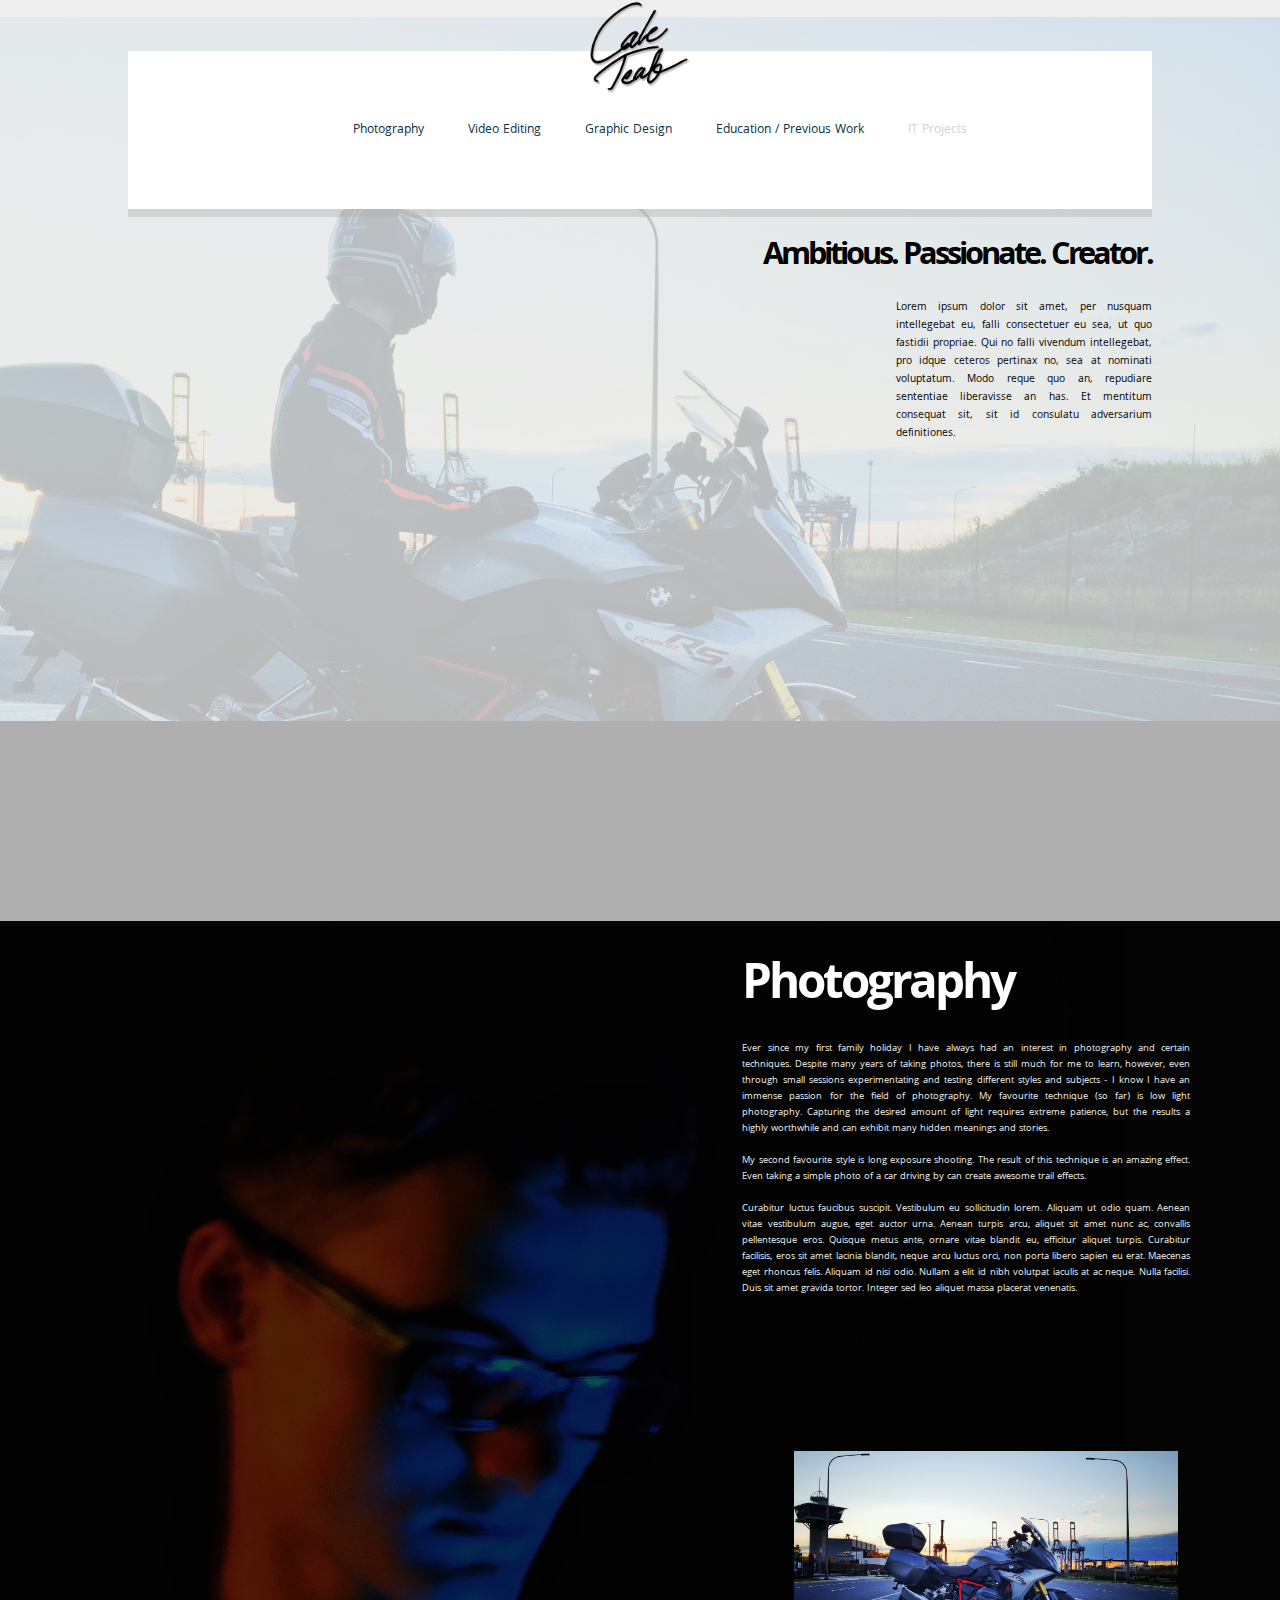
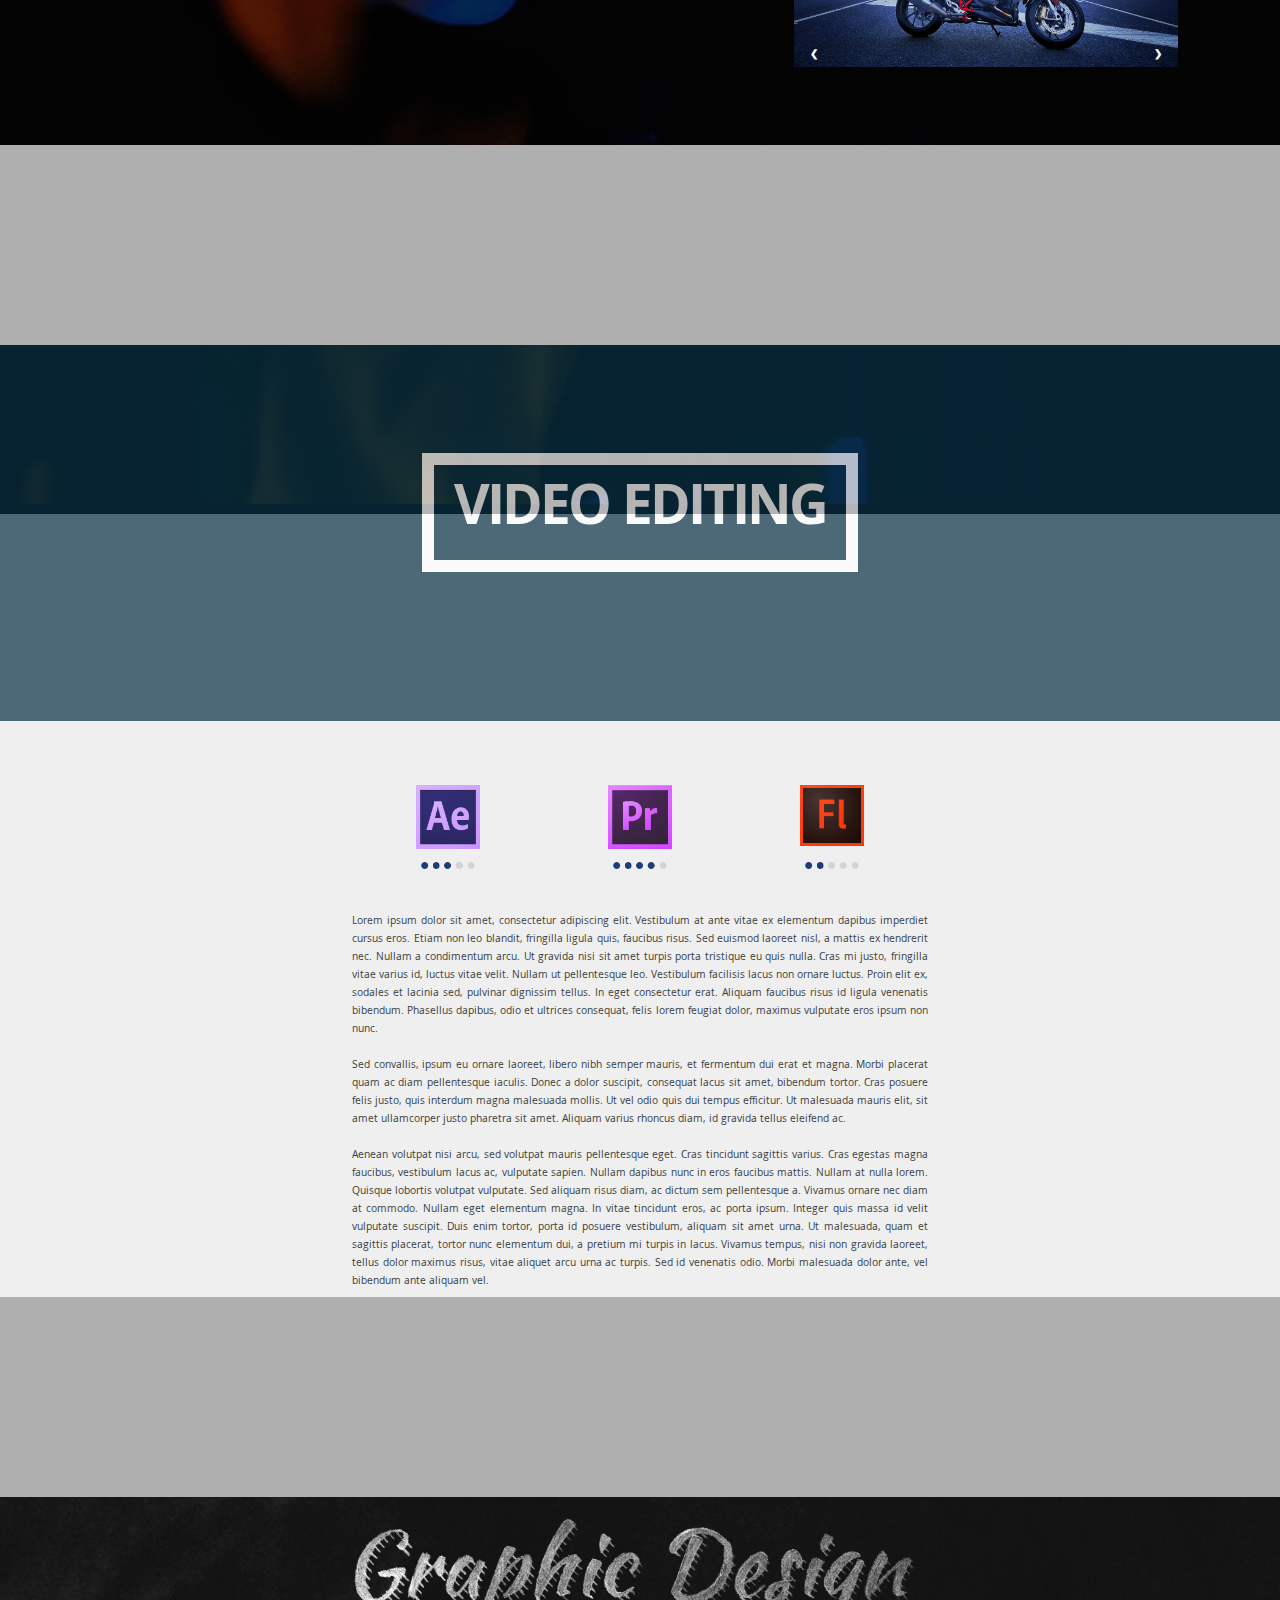
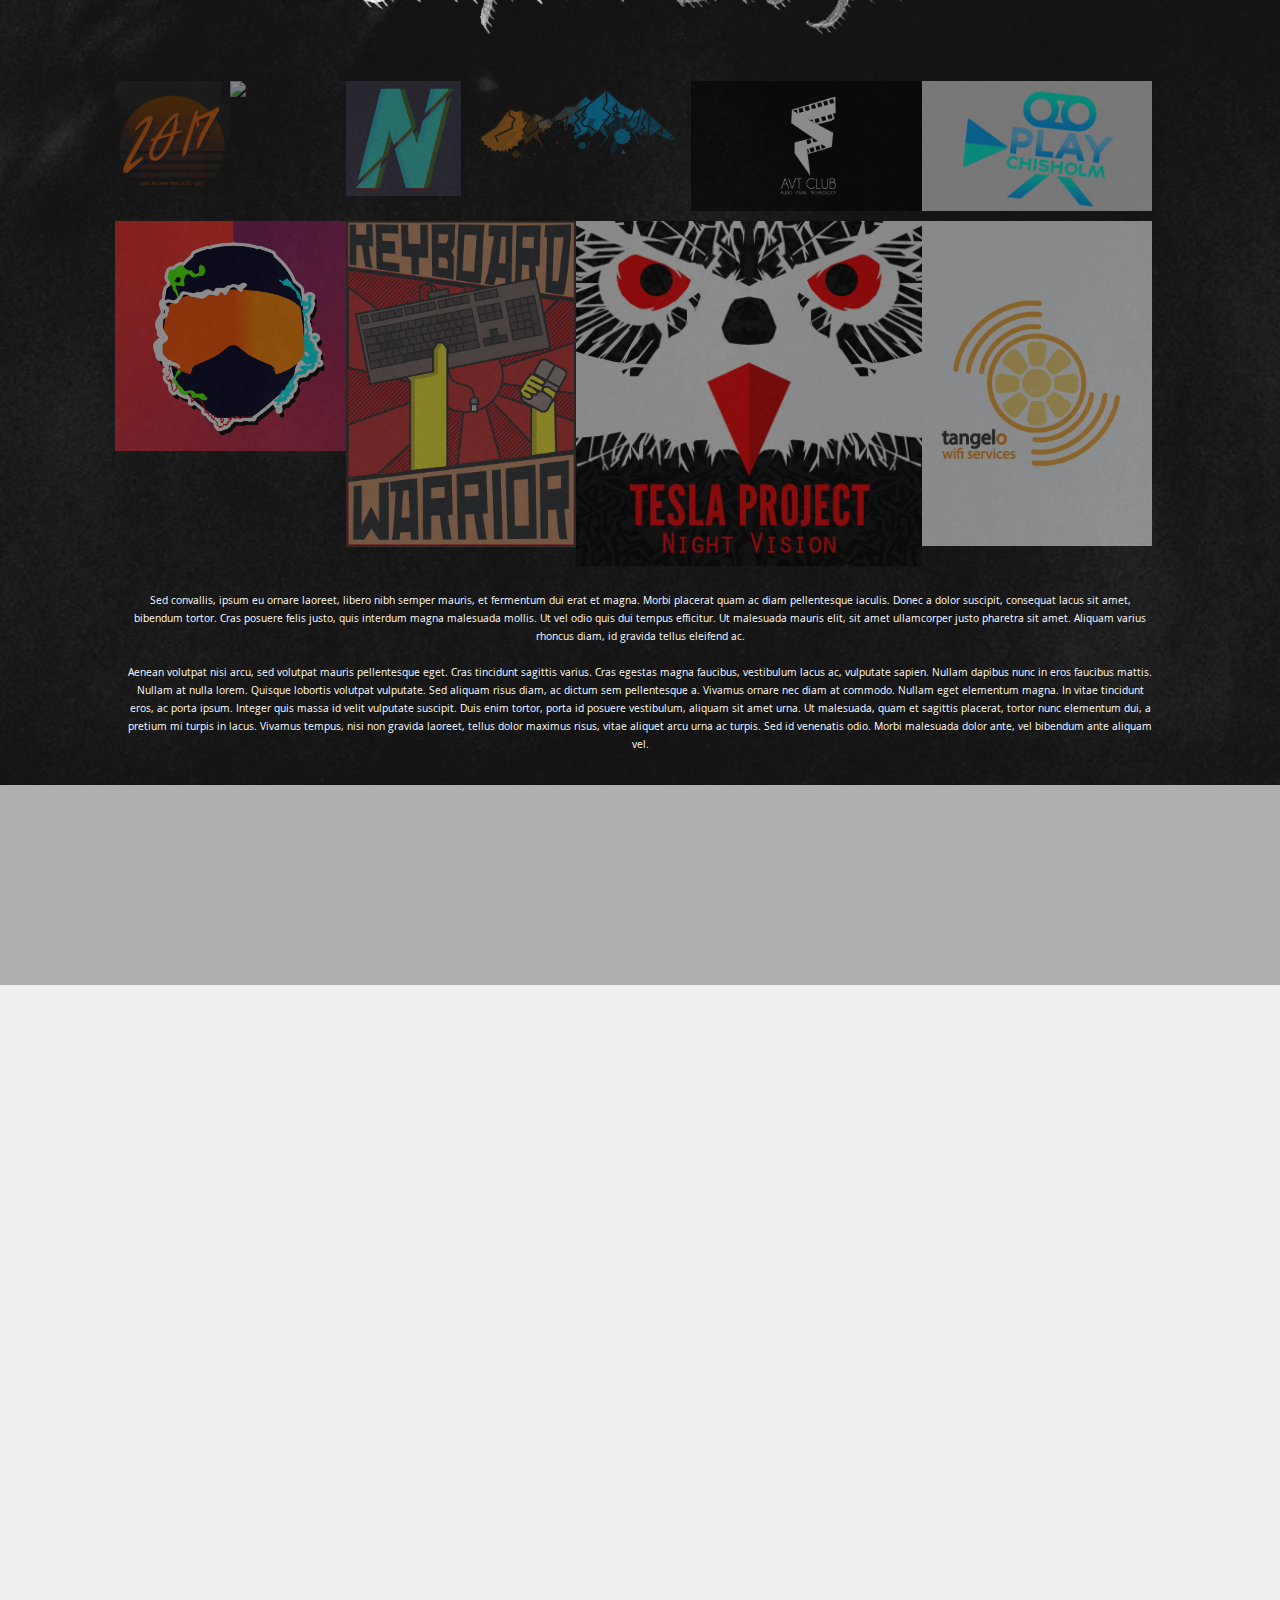
==== mainHome.html @ d655147d "1.211" ====
<!DOCTYPE html>
<html>
  <head>
    <title>Cale Teale</title>
    <link rel="stylesheet" type="text/css" media="(min-device-width: 668px) and (orientation: landscape)" href="V2home.css" />
    <link rel="stylesheet" type="text/css" media="(max-device-width: 667px)" href="mobileHome.css" />
    <link href="https://fonts.googleapis.com/css?family=Khula:300,700" rel="stylesheet">
    <script src="https://ajax.googleapis.com/ajax/libs/jquery/3.2.1/jquery.min.js"></script>
    <link rel="icon" href="images/artsignature3.png" type="image/gif" sizes="16x16">
    <script>
    $(document).ready(function(){
      // Add smooth scrolling to all links
      $("a").on('click', function(event) {
        // Make sure this.hash has a value before overriding default behavior
        if (this.hash !== "") {
          // Prevent default anchor click behavior
          event.preventDefault();
          // Store hash
          var hash = this.hash;
          // Using jQuery's animate() method to add smooth page scroll
          // The optional number (800) specifies the number of milliseconds it takes to scroll to the specified area
          $('html, body').animate({
            scrollTop: $(hash).offset().top
          }, 800, function(){
            // Add hash (#) to URL when done scrolling (default click behavior)
            window.location.hash = hash;
          });
        } // End if
      });
    });
    </script>
    <script src="https://unpkg.com/masonry-layout@4/dist/masonry.pkgd.js"></script>
  </head>
  <body>
    <script src="https://unpkg.com/masonry-layout@4/dist/masonry.pkgd.js"></script>
    <script>document.body.className += ' fade-out';</script>
    <script>
      $(function() {
      $('body').removeClass('fade-out');
      });
    </script>

      <div id="top">
      </div>

      <div class="signatureLogoContainer">
        <div class="logoItem">
          <img src="images/artsignature3.png">
        </div>
      </div>

      <nav id="nav">
        <ul>
          <a class="link" href="#photoHome"><li>Photography</li></a>
          <a class="link" href="#videoHome"><li>Video Editing</li></a>
          <a class="link" href="#graphicHome"><li>Graphic Design</li></a>
          <a class="link" href="#eduHome"><li>Education / Previous Work</li></a>
          <a class="linkNA" href="#"><li title="Projects are planned - Stay Tuned.">IT Projects</li></a>
        </ul>
      </nav>

        <div class="punchContainer">
          <div class="punchTitle">
            <h1>Ambitious. Passionate. Creator.</h1>
          </div>
        </div>

        <div class="punchPara">
          Lorem ipsum dolor sit amet, per nusquam intellegebat eu, falli consectetuer eu sea, ut quo fastidii propriae. Qui no falli vivendum intellegebat, pro idque ceteros pertinax no, sea at nominati voluptatum. Modo reque quo an, repudiare sententiae liberavisse an has. Et mentitum consequat sit, sit id consulatu adversarium definitiones.
        </div>

        <div id="returner">
          <a href="#top"><img src="images/backtotop.png"></a>
          <div class="returnToolTip">
            Return to Top
          </div>
        </div>

        <script>
        $(function(){
          $(window).scroll(function() {
            $(document).scrollTop() > 100 ? $('#returner:hidden').fadeIn() : $('#returner:visible').fadeOut();
          });
        })
        </script>

        <div class="divider">
        </div>

      <div class="bgIMG">
        <img src="images/caledockedit.jpeg"/>
      </div>

        <div class="sec2Title">
          <a name="photoHome" id="photoHome"><h1>Photography</h1></a>
        </div>

        <div class="sec2Para">
          Ever since my first family holiday I have always had an interest in photography and certain techniques. Despite many years of taking photos, there is still much for me to learn, however, even through small sessions experimentating and testing different styles and subjects - I know I have an immense passion for the field of photography. My favourite technique (so far) is low light photography. Capturing the desired amount of light requires extreme patience, but the results a highly worthwhile and can exhibit many hidden meanings and stories.
        </br></br>
          My second favourite style is long exposure shooting. The result of this technique is an amazing effect. Even taking a simple photo of a car driving by can create awesome trail effects.
        </br></br>
          Curabitur luctus faucibus suscipit. Vestibulum eu sollicitudin lorem. Aliquam ut odio quam. Aenean vitae vestibulum augue, eget auctor urna. Aenean turpis arcu, aliquet sit amet nunc ac, convallis pellentesque eros. Quisque metus ante, ornare vitae blandit eu, efficitur aliquet turpis. Curabitur facilisis, eros sit amet lacinia blandit, neque arcu luctus orci, non porta libero sapien eu erat. Maecenas eget rhoncus felis. Aliquam id nisi odio. Nullam a elit id nibh volutpat iaculis at ac neque. Nulla facilisi. Duis sit amet gravida tortor. Integer sed leo aliquet massa placerat venenatis.
        </div>

          <div class="photoContainer">
            <div class="fade Slides">
              <img class="slides" src="images/r1200rsdockedit.jpeg">
            </div>
            <div class="fade Slides">
              <img class="slides" src="images/hunter1.jpg">
            </div>
            <div class="fade Slides">
              <img class="slides" src="images/minilightbars1.jpg">
            </div>

              <a class="prev" onclick="plusSlides(-1)">&#10094;</a>
              <a class="next" onclick="plusSlides(1)">&#10095;</a>

          </div>

          <script>
            var slideIndex = 1;
            showSlides(slideIndex);
            function plusSlides(n) {
              showSlides(slideIndex += n);
            }
            function currentSlide(n) {
              showSlides(slideIndex = n);
            }
            function showSlides(n) {
              var i;
              var slides = document.getElementsByClassName("Slides");
              if (n > slides.length) {slideIndex = 1}
              if (n < 1) {slideIndex = slides.length}
              for (i = 0; i < slides.length; i++) {
                  slides[i].style.display = "none";
              }
              slides[slideIndex-1].style.display = "block";
            }
          </script>

      <div class="bgIMG2">
        <img src="images/lowlightRB1.jpg"/>
      </div>

      <div class="divider2">
      </div>

      <div class="video">
        <video autoplay loop>
          <source src="videos/websitevideodemoreel.mp4" type="video/mp4">
          Your browser does not support the video tag.
        </video>
      </div>

      <div id="videoHome">
      </div>

      <div class="sec3BG">
        <div class="sec3Title">
          <h1>VIDEO EDITING</h1>
        </div>
      </div>

      <div class="section3Container">
        <div class=section3IconContainer>
          <div class="iconItem"><img src="images/aeicon.png"></div>
          <div class="iconItem"><img src="images/pricon.png"></div>
          <div class="iconItem"><img src="images/flicon.png"></div>
        </div>
        <div class="section3SkillDots">
          <div class="dotItem"><img src="images/dots/3dot.png"></div>
          <div class="dotItem"><img src="images/dots/4dot.png"></div>
          <div class="dotItem"><img src="images/dots/2dot.png"></div>
        </div>
        <div class="section3ParaContainer">
          <div class="section3ParaItem">
            Lorem ipsum dolor sit amet, consectetur adipiscing elit. Vestibulum at ante vitae ex elementum dapibus imperdiet cursus eros. Etiam non leo blandit, fringilla ligula quis, faucibus risus. Sed euismod laoreet nisl, a mattis ex hendrerit nec. Nullam a condimentum arcu. Ut gravida nisi sit amet turpis porta tristique eu quis nulla. Cras mi justo, fringilla vitae varius id, luctus vitae velit. Nullam ut pellentesque leo. Vestibulum facilisis lacus non ornare luctus. Proin elit ex, sodales et lacinia sed, pulvinar dignissim tellus. In eget consectetur erat. Aliquam faucibus risus id ligula venenatis bibendum. Phasellus dapibus, odio et ultrices consequat, felis lorem feugiat dolor, maximus vulputate eros ipsum non nunc.

            </br></br>

            Sed convallis, ipsum eu ornare laoreet, libero nibh semper mauris, et fermentum dui erat et magna. Morbi placerat quam ac diam pellentesque iaculis. Donec a dolor suscipit, consequat lacus sit amet, bibendum tortor. Cras posuere felis justo, quis interdum magna malesuada mollis. Ut vel odio quis dui tempus efficitur. Ut malesuada mauris elit, sit amet ullamcorper justo pharetra sit amet. Aliquam varius rhoncus diam, id gravida tellus eleifend ac.

            </br></br>

            Aenean volutpat nisi arcu, sed volutpat mauris pellentesque eget. Cras tincidunt sagittis varius. Cras egestas magna faucibus, vestibulum lacus ac, vulputate sapien. Nullam dapibus nunc in eros faucibus mattis. Nullam at nulla lorem. Quisque lobortis volutpat vulputate. Sed aliquam risus diam, ac dictum sem pellentesque a. Vivamus ornare nec diam at commodo. Nullam eget elementum magna. In vitae tincidunt eros, ac porta ipsum. Integer quis massa id velit vulputate suscipit. Duis enim tortor, porta id posuere vestibulum, aliquam sit amet urna. Ut malesuada, quam et sagittis placerat, tortor nunc elementum dui, a pretium mi turpis in lacus. Vivamus tempus, nisi non gravida laoreet, tellus dolor maximus risus, vitae aliquet arcu urna ac turpis. Sed id venenatis odio. Morbi malesuada dolor ante, vel bibendum ante aliquam vel.
          </div>
        </div>
      </div>

      <div class="divider3">
      </div>

      <div class="section4Container">
        <div class="section4TitleContainer">
          <div class="section4TitleGraphic" id="graphicHome">
            <img src="images/graphic-design-chalk.png">
          </div>
        </div>

        <div class="section4Para">
          Sed convallis, ipsum eu ornare laoreet, libero nibh semper mauris, et fermentum dui erat et magna. Morbi placerat quam ac diam pellentesque iaculis. Donec a dolor suscipit, consequat lacus sit amet, bibendum tortor. Cras posuere felis justo, quis interdum magna malesuada mollis. Ut vel odio quis dui tempus efficitur. Ut malesuada mauris elit, sit amet ullamcorper justo pharetra sit amet. Aliquam varius rhoncus diam, id gravida tellus eleifend ac.

        </br></br>

          Aenean volutpat nisi arcu, sed volutpat mauris pellentesque eget. Cras tincidunt sagittis varius. Cras egestas magna faucibus, vestibulum lacus ac, vulputate sapien. Nullam dapibus nunc in eros faucibus mattis. Nullam at nulla lorem. Quisque lobortis volutpat vulputate. Sed aliquam risus diam, ac dictum sem pellentesque a. Vivamus ornare nec diam at commodo. Nullam eget elementum magna. In vitae tincidunt eros, ac porta ipsum. Integer quis massa id velit vulputate suscipit. Duis enim tortor, porta id posuere vestibulum, aliquam sit amet urna. Ut malesuada, quam et sagittis placerat, tortor nunc elementum dui, a pretium mi turpis in lacus. Vivamus tempus, nisi non gravida laoreet, tellus dolor maximus risus, vitae aliquet arcu urna ac turpis. Sed id venenatis odio. Morbi malesuada dolor ante, vel bibendum ante aliquam vel.
        </div>
      </div>

      <script>
      var $container = jQuery('.grid');
      // initialize
      $('.grid').masonry({
        columnWidth: 0,
        itemSelector: '.grid-item'
      });
      </script>

        <div class="grid">
          <div class="grid-item"><img src="images/portfolio/2017 Playlist Icon.jpg"></div>
          <div class="grid-item"><img src="images/portfolio/Vault Boy Collage 1440p with Waldo.png"></div>
          <div class="grid-item"><img src="images/portfolio/neonsteam2017.jpg"></div>
          <div class="grid-item grid-item--width2"><img src="images/portfolio/Geometric Mountain Art Wall Canvas 1.png"></div>
          <div class="grid-item grid-item--width2"><img src="images/portfolio/AVT Logo - 2014.jpg"></div>
          <div class="grid-item grid-item--width2"><img src="images/portfolio/CCC Film Festival V3.jpg"></div>
          <div class="grid-item grid-item--width2"><img src="images/portfolio/DuskieMoto Profile Pic V1.png"></div>
          <div class="grid-item grid-item--width2"><img src="images/portfolio/Keyboard Warrior.jpg"></div>
          <div class="grid-item grid-item--width3"><img src="images/portfolio/Tesla Project - Night Vision.jpg"></div>
          <div class="grid-item grid-item--width15"><img src="images/portfolio/Tangelo WiFi Services.jpg"></div>
        </div>

        <div class="divider4">
        </div>

      <div class="section5Container">
        <!-- <div class="section5TitleContainer">
          <div class="section5Title" id="eduHome">
            <h1>Education and Previous Employment</h1>
          </div>
        </div> -->

      </div>

  </body>
</html>
---- V2home.css ----
html
{
    margin: 0;
    padding: 0;
    background-color: #efefef
}


body
{
  font-family: 'Khula', sans-serif;
  margin: 0;
  padding: 0;
  opacity: 1;
  transition: 1s opacity;
  background-color: #efefef
}

body.fade-out {
    opacity: 0;
    transition: none;
}

#top
{
  position: absolute;
  top: 0;
  left: 0;
}

.signatureLogoContainer
{
  top: 0;
  position: absolute;
  display: inline-block;
  z-index: 100;
  width: 100%;
  height: 10%;
  display: flex;
  justify-content: center;
  pointer-events:none;
}

.logoItem
{
  margin-left: 5%;
  margin-right: 5%;
  height: 100%;
  width: 8%;
  pointer-events:none;
}

.logoItem img
{
  display: block;
  max-width: 100%;
  margin-left: auto;
	margin-right: auto;
  pointer-events:none;
}

.signatureLogo img
{
  max-width: 100%;
  max-height: 100%;
}

.bgIMG
{
  margin-top: -15%;
  margin-left: -15%;
  background-color: #E8E8E8;
  position: absolute;
  z-index: 1;
}

.bgIMG img
{
  opacity: 0.2;
  width: 100%;
}

nav {
  position: relative;
  z-index: 99;
  width: 80%;
  margin: 4% auto 0;
  background: #ffffff;
  padding: 50px 0;
  box-shadow: 0px 8px 0px rgba(175, 175, 175, 0.4);
}

nav ul {
  list-style: none;
  text-align: center;
}
nav ul li {
  display: inline-block;
}

/*HOVER EFFECT*/
.link {
  transition: 0.4s;
  color: #093145;
  font-size: 1vw;
  text-decoration: none;
  padding: 0 10px;
  margin: 0 10px;
}
.link:hover {
  background-color: #093145;
  color: #ffffff;
  padding: 24px 10px;
}

.linkNA {
  transition: 0.4s;
  color: lightgrey;
  font-size: 1vw;
  text-decoration: none;
  padding: 0 10px;
  margin: 0 10px;
  cursor: not-allowed;
}
/**/

.mainBody
{
  margin-top: 3%;
  margin-left:auto;
  margin-right: auto;
}

.punchContainer
{
  display: flex;
  position: absolute;
  z-index: 97;
  width: 100%;
}

.punchTitle
{
  display: flex;
  position: absolute;
  z-index: 97;
  width: 90%;
  font-size: 1.3vw;
  letter-spacing: -3px;
  text-align: right;
  justify-content: flex-end;
}

.punchPara
{
  position: absolute;
  z-index: 97;
  width: 20%;
  margin-left: 70%;
  margin-top: 7%;
  font-size: 0.85vw;
  text-align: justify;
}

.divider
{
  position: absolute;
  z-index: 97;
  background-color: #afafaf;
  width: 100%;
  height: 200px;
  margin-top: 40%;
}

.divider2
{
  position: absolute;
  z-index: 98;
  background-color: #afafaf;
  width: 100%;
  height: 200px;
  margin-top: 120%;
}

.divider3
{
  position: absolute;
  z-index: 100;
  background-color: #afafaf;
  width: 100%;
  height: 200px;
  margin-top: 210%;
}

.divider4
{
  position: absolute;
  z-index: 100;
  background-color: #afafaf;
  width: 100%;
  height: 200px;
  margin-top: 295%;
}

.sec2Title
{
  position: absolute;
  z-index: 97;
  margin-top: 55%;
  margin-left: 58%;
  color: white;
  font-size: 2vw;
  letter-spacing: -3px;
}

#returner
{
  width: 50px;
  height: 50px;
  position: fixed;
  z-index: 150 !important;
  margin-top: 33%;
  margin-left: 3%;
  display: none;
}

#returner img
{
  max-width: 100%;
  max-height: 100%;
}

.returnToolTip
{
  position: absolute;
  margin-left: 60px;
  margin-top: -45px;
  width: 100px;
  color: #ffffff;
  padding: 3px 3px 3px 3px;
  text-shadow: 1px 1px black;
  font-size: 0.8em;
}

.sec2Para
{
  position: absolute;
  width: 35%;
  z-index: 97;
  margin-top: 65%;
  margin-left: 58%;
  color: #efefef;
  font-size: 0.8vw;
  text-align: justify;
}

.bgIMG2
{
  margin-left: -20%;
  margin-top: 40%;
  background-color: #040404;
  position: absolute;
  z-index: 2;
}

.bgIMG2 img
{
  width: 90%;
  opacity: 0.3;
}

.photoContainer
{
  position: absolute;
  z-index: 97;
  margin-left: 62%;
  margin-top: 97%;
  margin-bottom: 5%;
  width: 30%;
  height: 70%;
  justify-content: center;
}

.photoContainer img
{
  max-width:100%;
  max-height:100%;
}

.Slides
{
  display: none;
}

.prev, .next
{
  cursor: pointer;
  position: absolute;
  top: 50%;
  width: auto;
  margin-top: -35%;
  padding: 16px;
  color: white;
  font-weight: bold;
  font-size: 0.8vw;
  transition: 0.6s ease;
  border-radius: 0 3px 3px 0;
}

.next
{
  right: 0;
  border-radius: 3px 0 0 3px;
}

.prev:hover, .next:hover {
  background-color: rgba(255,255,255,0.8);
  color: black;
}

.fade {
  -webkit-animation-name: fade;
  -webkit-animation-duration: 2s;
  animation-name: fade;
  animation-duration: 2s;
}

@-webkit-keyframes fade {
  from {opacity: 0}
  to {opacity: 1}
}

@keyframes fade {
  from {opacity: 0}
  to {opacity: 1}
}

.slideshowCaption
{
  position: absolute;
  z-index: 97;
  margin-top: 113.75%;
  margin-left: 55%;
  margin-left: 73%;
  color: white;
  font-size: 0.9vw;
}

.video
{
  position: absolute;
  z-index: 2;
  background-color: #373d3f;
  width: 100%;
  height: 15%;
  margin-top: 120%;
}

video
{
  position: absolute;
  z-index: 2;
  width: 100%;
}

#videoHome
{
  position: absolute;
  z-index: 97;
  margin-top: 130%;
  width: 100%;
  height: 90%;
}

.sec3BG
{
  position: absolute;
  z-index: 97;
  margin-top: 130%;
  width: 100%;
  height: 79%;
  background-color: #093145;
  opacity: 0.7;
}

.sec3Title
{
  position: absolute;
  z-index: 97;
  margin-top: 15%;
  width: 100%;
  text-align: center;
  vertical-align: middle;
  color: white;
  font-size: 2.3vw;
  letter-spacing: -3px;
}

.sec3Title h1
{
  display: inline;
  border: 1vw white solid;
  padding-left: 20px;
  padding-right: 20px;
  margin-top: 20px;
}

.section3Container
{
  position: absolute;
  z-index: 98;
  margin-top: 165%;
  width: 100%;
  height: 90%;
  background-color: #efefef;
}

.section3IconContainer
{
  position: absolute;
  z-index: 99;
  margin-top: 5%;
  width: 100%;
  height: 10%;
  display: flex;
  justify-content: center;
}

.iconItem
{
  margin-left: 5%;
  margin-right: 5%;
  height: 100%;
  width: 5%;
}

.iconItem img
{
  display: block;
  max-width: 100%;
  max-height: 100%;
  margin-left: auto;
	margin-right: auto;
}

.section3SkillDots
{
  position: absolute;
  z-index: 99;
  margin-top: 11%;
  width: 100%;
  height: 5%;
  display: flex;
  justify-content: center;
}

.dotItem
{
  margin-left: 5%;
  margin-right: 5%;
  height: 100%;
  width: 5%;
}

.dotItem img
{
  display: block;
  max-width: 100%;
  max-height: 100%;
  margin-left: auto;
	margin-right: auto;
}

.section3ParaContainer
{
  position: absolute;
  z-index: 99;
  margin-top: 15%;
  width: 100%;
  height: 50%;
  display: flex;
  justify-content: center;
}

.section3ParaItem
{
  position: absolute;
  z-index: 99;
  width: 45%;
  height: 100%;
  display: flex;
  justify-content: center;
  text-align: justify;
  font-size: 0.85vw;
  color: #373d3f;
}


.section4Container
{
  position: absolute;
  z-index: 98;
  margin-top: 220%;
  width: 100%;
  height: 170%;
  background-image: url(images/chalkboardBG.jpg);
}

.section4TitleContainer
{
  display: flex;
  position: absolute;
  z-index: 99;
  margin-top: 6%;
  width: 100%;
  height: 30%;
  justify-content: center;
}

.section4TitleGraphic
{
  height: 100%;
  width: 50%;
  margin: auto;
}

.section4TitleGraphic img
{
  max-height: 100%;
  max-width: 100%;
}

.section4Para
{
  margin-top: 60%;
  width: 80%;
  margin-left: 10%;
  margin-right: 10%;
  color: white;
  text-align: center;
  font-size: 0.85vw;
}

.grid
{
  position: absolute;
  z-index: 98;
  margin-top: 240%;
  width: 90%;
  margin-left: 9%;
  margin-right: 5%;
  /*background-color: rgba(175, 175, 175, 0.4);*/
}

.grid:after
{
  content: '';
  display: block;
  clear: both;
}

.grid-item
{
  width: 10%;
  float: left;
  display: block;
  padding-top: -7px;
  background-blend-mode: screen;
}

.grid-item img
{
  width: 100%;
  opacity: 0.5;
}

.grid-item--width15
{
  width: 20%;
}

.grid-item--width2
{
  width: 20%;
}

.grid-item--width3
{
  width: 30%;
}

.section5Container
{
  position: absolute;
  z-index: 98;
  margin-top: 305%;
  width: 100%;
  height: 100%;
  background-color: #efefef
}

.section5TitleContainer
{
  display: flex;
  position: absolute;
  z-index: 98;
  width: 100%;
}

.section5Title
{
  display: flex;
  position: absolute;
  z-index: 98;
  width: 100%;
  font-size: 2vw;
  letter-spacing: -3px;
  justify-content: center;
}
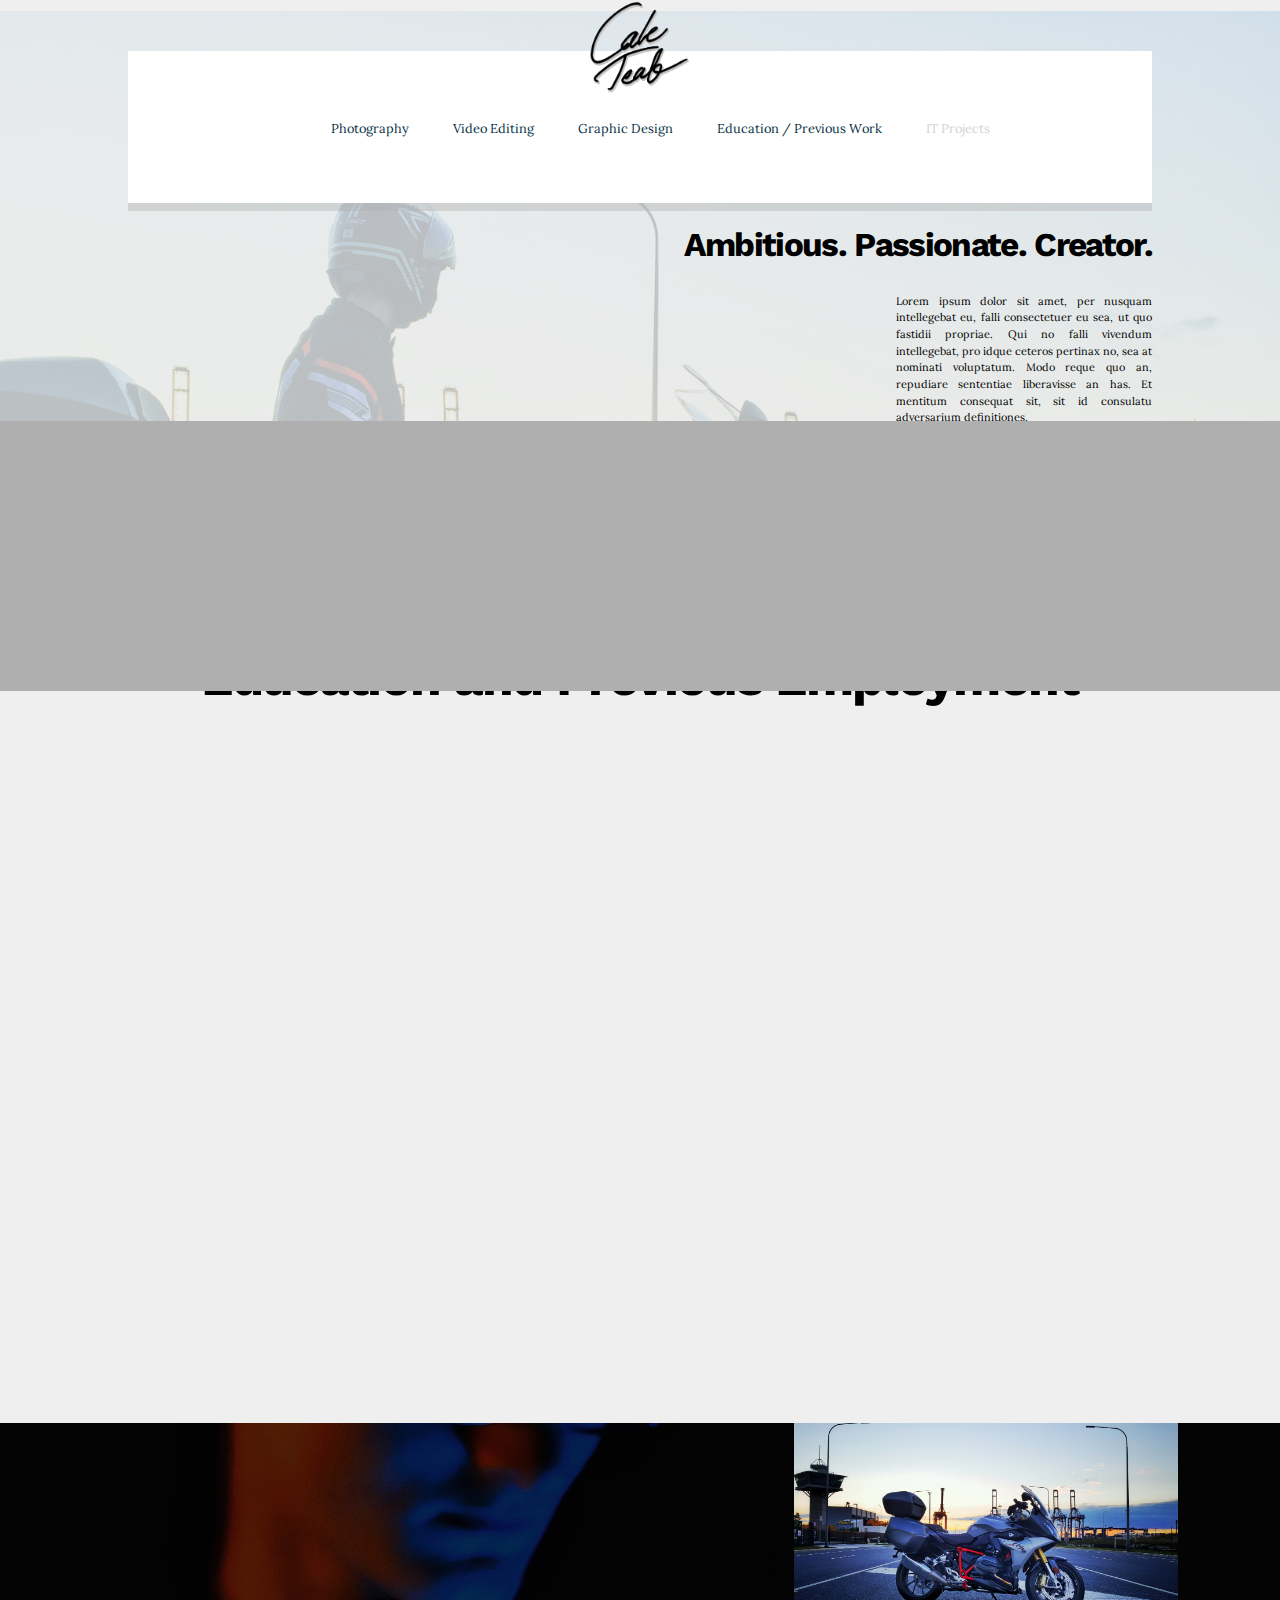
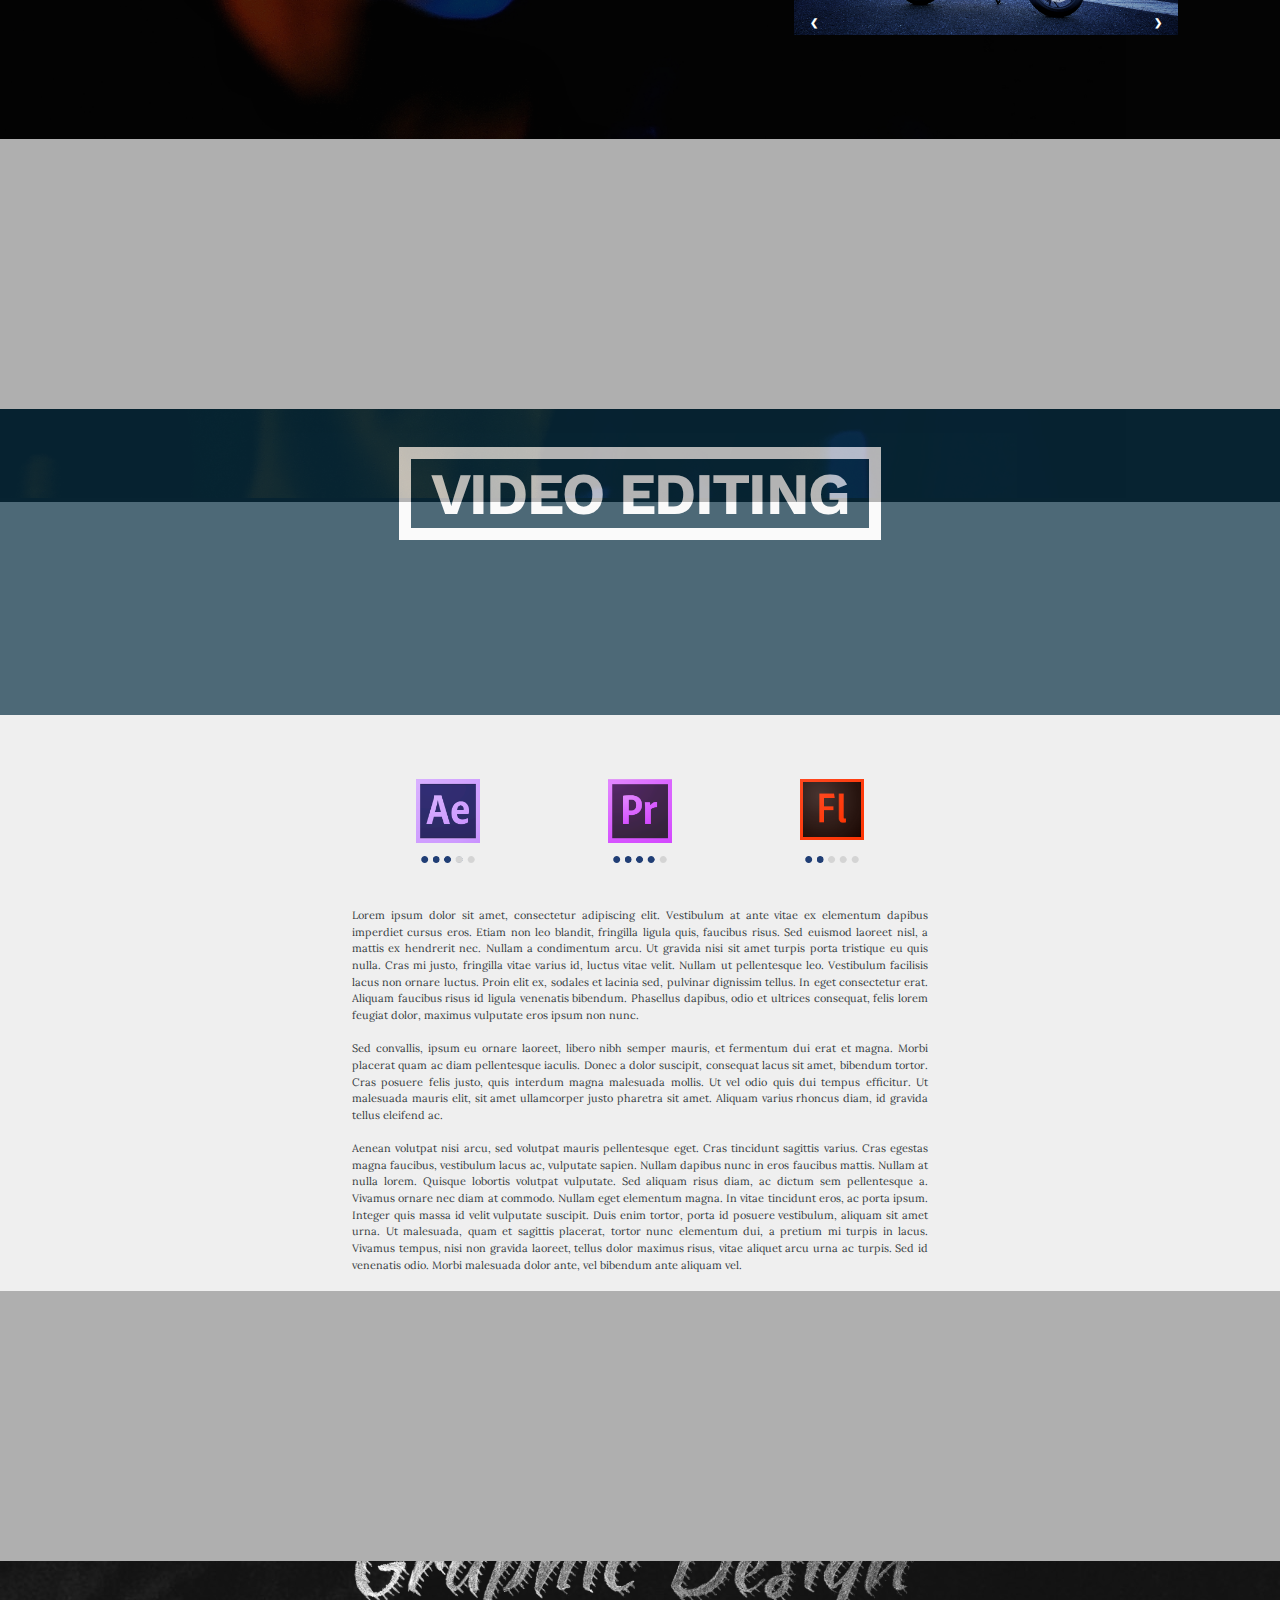
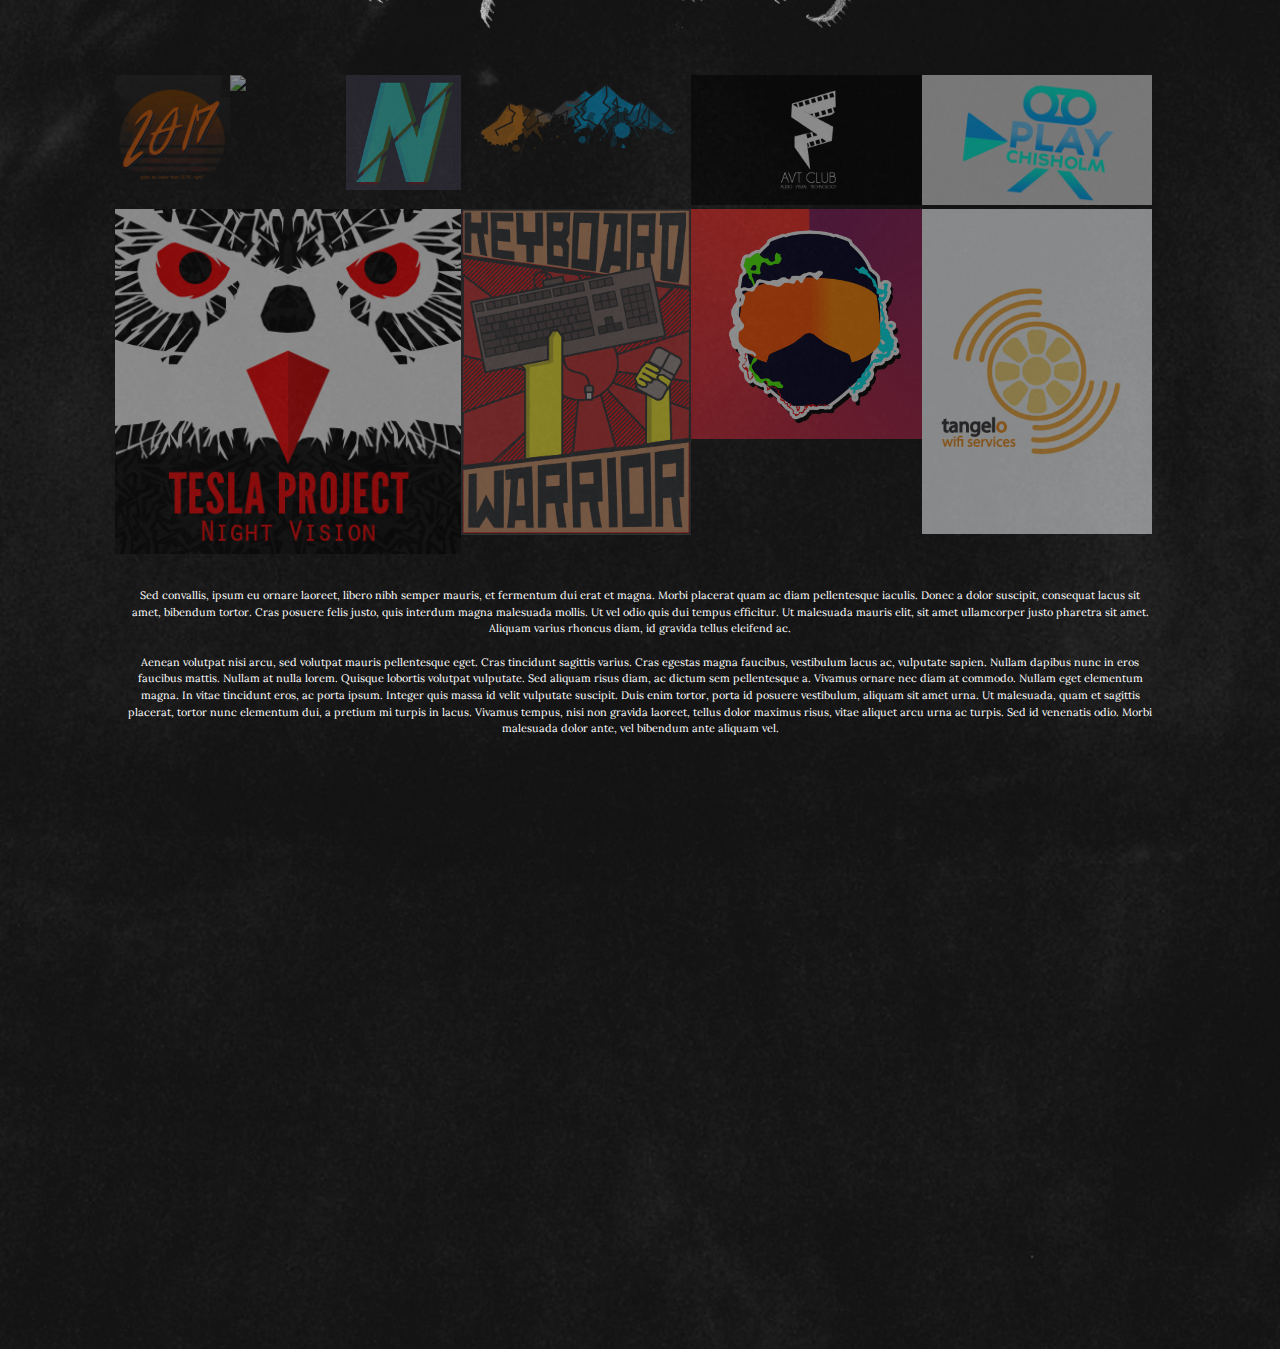
==== commit 052556f7: "1.25" ====
--- a/mainHome.html
+++ b/mainHome.html
@@ -4,7 +4,7 @@
     <title>Cale Teale</title>
     <link rel="stylesheet" type="text/css" media="(min-device-width: 668px) and (orientation: landscape)" href="V2home.css" />
     <link rel="stylesheet" type="text/css" media="(max-device-width: 667px)" href="mobileHome.css" />
-    <link href="https://fonts.googleapis.com/css?family=Khula:300,700" rel="stylesheet">
+    <link href="https://fonts.googleapis.com/css?family=Lora:400,700|Work+Sans:400,700" rel="stylesheet">
     <script src="https://ajax.googleapis.com/ajax/libs/jquery/3.2.1/jquery.min.js"></script>
     <link rel="icon" href="images/artsignature3.png" type="image/gif" sizes="16x16">
     <script>
@@ -32,14 +32,6 @@
     <script src="https://unpkg.com/masonry-layout@4/dist/masonry.pkgd.js"></script>
   </head>
   <body>
-    <script src="https://unpkg.com/masonry-layout@4/dist/masonry.pkgd.js"></script>
-    <script>document.body.className += ' fade-out';</script>
-    <script>
-      $(function() {
-      $('body').removeClass('fade-out');
-      });
-    </script>
-
       <div id="top">
       </div>
 
@@ -76,14 +68,6 @@
           </div>
         </div>
 
-        <script>
-        $(function(){
-          $(window).scroll(function() {
-            $(document).scrollTop() > 100 ? $('#returner:hidden').fadeIn() : $('#returner:visible').fadeOut();
-          });
-        })
-        </script>
-
         <div class="divider">
         </div>
 
@@ -96,7 +80,7 @@
         </div>
 
         <div class="sec2Para">
-          Ever since my first family holiday I have always had an interest in photography and certain techniques. Despite many years of taking photos, there is still much for me to learn, however, even through small sessions experimentating and testing different styles and subjects - I know I have an immense passion for the field of photography. My favourite technique (so far) is low light photography. Capturing the desired amount of light requires extreme patience, but the results a highly worthwhile and can exhibit many hidden meanings and stories.
+          Ever since my first family holiday I have always had an interest in photography and certain techniques. Despite many years of taking photos, there is still much for me to learn, however, even through small sessions experimentating and testing different styles and subjects - I know I have an immense passion for the field of photography. My favourite technique (so far) is low light photography. Capturing the desired amount of light requires extreme patience, but the results are highly worthwhile and can exhibit many hidden meanings and stories.
         </br></br>
           My second favourite style is long exposure shooting. The result of this technique is an amazing effect. Even taking a simple photo of a car driving by can create awesome trail effects.
         </br></br>
@@ -119,6 +103,110 @@
 
           </div>
 
+      <div class="bgIMG2">
+        <img src="images/lowlightRB1.jpg"/>
+      </div>
+
+      <div class="divider2">
+      </div>
+
+      <div class="video">
+        <video autoplay loop>
+          <source src="videos/websitevideodemoreel.mp4" type="video/mp4">
+          Your browser does not support the video tag.
+        </video>
+      </div>
+
+      <div id="videoHome">
+      </div>
+
+      <div class="sec3BG">
+        <div class="sec3Title">
+          <h1>VIDEO EDITING</h1>
+        </div>
+      </div>
+
+      <div class="section3Container">
+        <div class=section3IconContainer>
+          <div class="iconItem"><img src="images/aeicon.png"></div>
+          <div class="iconItem"><img src="images/pricon.png"></div>
+          <div class="iconItem"><img src="images/flicon.png"></div>
+        </div>
+        <div class="section3SkillDots">
+          <div class="dotItem"><img src="images/dots/3dot.png"></div>
+          <div class="dotItem"><img src="images/dots/4dot.png"></div>
+          <div class="dotItem"><img src="images/dots/2dot.png"></div>
+        </div>
+        <div class="section3ParaContainer">
+          <div class="section3ParaItem">
+            Lorem ipsum dolor sit amet, consectetur adipiscing elit. Vestibulum at ante vitae ex elementum dapibus imperdiet cursus eros. Etiam non leo blandit, fringilla ligula quis, faucibus risus. Sed euismod laoreet nisl, a mattis ex hendrerit nec. Nullam a condimentum arcu. Ut gravida nisi sit amet turpis porta tristique eu quis nulla. Cras mi justo, fringilla vitae varius id, luctus vitae velit. Nullam ut pellentesque leo. Vestibulum facilisis lacus non ornare luctus. Proin elit ex, sodales et lacinia sed, pulvinar dignissim tellus. In eget consectetur erat. Aliquam faucibus risus id ligula venenatis bibendum. Phasellus dapibus, odio et ultrices consequat, felis lorem feugiat dolor, maximus vulputate eros ipsum non nunc.
+
+            </br></br>
+
+            Sed convallis, ipsum eu ornare laoreet, libero nibh semper mauris, et fermentum dui erat et magna. Morbi placerat quam ac diam pellentesque iaculis. Donec a dolor suscipit, consequat lacus sit amet, bibendum tortor. Cras posuere felis justo, quis interdum magna malesuada mollis. Ut vel odio quis dui tempus efficitur. Ut malesuada mauris elit, sit amet ullamcorper justo pharetra sit amet. Aliquam varius rhoncus diam, id gravida tellus eleifend ac.
+
+            </br></br>
+
+            Aenean volutpat nisi arcu, sed volutpat mauris pellentesque eget. Cras tincidunt sagittis varius. Cras egestas magna faucibus, vestibulum lacus ac, vulputate sapien. Nullam dapibus nunc in eros faucibus mattis. Nullam at nulla lorem. Quisque lobortis volutpat vulputate. Sed aliquam risus diam, ac dictum sem pellentesque a. Vivamus ornare nec diam at commodo. Nullam eget elementum magna. In vitae tincidunt eros, ac porta ipsum. Integer quis massa id velit vulputate suscipit. Duis enim tortor, porta id posuere vestibulum, aliquam sit amet urna. Ut malesuada, quam et sagittis placerat, tortor nunc elementum dui, a pretium mi turpis in lacus. Vivamus tempus, nisi non gravida laoreet, tellus dolor maximus risus, vitae aliquet arcu urna ac turpis. Sed id venenatis odio. Morbi malesuada dolor ante, vel bibendum ante aliquam vel.
+          </div>
+        </div>
+      </div>
+
+      <div class="divider3">
+      </div>
+
+      <div class="section4Container">
+        <div class="section4TitleContainer">
+          <div class="section4TitleGraphic" id="graphicHome">
+            <img src="images/graphic-design-chalk.png">
+          </div>
+        </div>
+
+        <div class="section4Para">
+          Sed convallis, ipsum eu ornare laoreet, libero nibh semper mauris, et fermentum dui erat et magna. Morbi placerat quam ac diam pellentesque iaculis. Donec a dolor suscipit, consequat lacus sit amet, bibendum tortor. Cras posuere felis justo, quis interdum magna malesuada mollis. Ut vel odio quis dui tempus efficitur. Ut malesuada mauris elit, sit amet ullamcorper justo pharetra sit amet. Aliquam varius rhoncus diam, id gravida tellus eleifend ac.
+
+        </br></br>
+
+          Aenean volutpat nisi arcu, sed volutpat mauris pellentesque eget. Cras tincidunt sagittis varius. Cras egestas magna faucibus, vestibulum lacus ac, vulputate sapien. Nullam dapibus nunc in eros faucibus mattis. Nullam at nulla lorem. Quisque lobortis volutpat vulputate. Sed aliquam risus diam, ac dictum sem pellentesque a. Vivamus ornare nec diam at commodo. Nullam eget elementum magna. In vitae tincidunt eros, ac porta ipsum. Integer quis massa id velit vulputate suscipit. Duis enim tortor, porta id posuere vestibulum, aliquam sit amet urna. Ut malesuada, quam et sagittis placerat, tortor nunc elementum dui, a pretium mi turpis in lacus. Vivamus tempus, nisi non gravida laoreet, tellus dolor maximus risus, vitae aliquet arcu urna ac turpis. Sed id venenatis odio. Morbi malesuada dolor ante, vel bibendum ante aliquam vel.
+        </div>
+      </div>
+
+
+
+        <div class="grid">
+          <div class="grid-item"><img src="images/portfolio/2017 Playlist Icon.jpg"></div>
+          <div class="grid-item"><img src="images/portfolio/Vault Boy Collage 1440p with Waldo.png"></div>
+          <div class="grid-item"><img src="images/portfolio/neonsteam2017.jpg"></div>
+          <div class="grid-item grid-item--width2"><img src="images/portfolio/Geometric Mountain Art Wall Canvas 1.png"></div>
+          <div class="grid-item grid-item--width2"><img src="images/portfolio/AVT Logo - 2014.jpg"></div>
+          <div class="grid-item grid-item--width2"><img src="images/portfolio/CCC Film Festival V3.jpg"></div>
+          <div class="grid-item grid-item--width3"><img src="images/portfolio/Tesla Project - Night Vision.jpg"></div>
+          <div class="grid-item grid-item--width2"><img src="images/portfolio/Keyboard Warrior.jpg"></div>
+          <div class="grid-item grid-item--width2"><img src="images/portfolio/DuskieMoto Profile Pic V1.png"></div>
+          <div class="grid-item grid-item--width15"><img src="images/portfolio/Tangelo WiFi Services.jpg"></div>
+        </div>
+
+        <div class="divider4">
+        </div>
+
+      <div class="section5Container">
+        <div class="section5TitleContainer">
+          <div class="section5Title" id="eduHome">
+            <h1>Education and Previous Employment</h1>
+          </div>
+        </div>
+
+      </div>
+
+
+          <script>
+          $(function(){
+            $(window).scroll(function() {
+              $(document).scrollTop() > 100 ? $('#returner:hidden').fadeIn() : $('#returner:visible').fadeOut();
+            });
+          })
+          </script>
+
           <script>
             var slideIndex = 1;
             showSlides(slideIndex);
@@ -140,107 +228,36 @@
             }
           </script>
 
-      <div class="bgIMG2">
-        <img src="images/lowlightRB1.jpg"/>
-      </div>
-
-      <div class="divider2">
-      </div>
-
-      <div class="video">
-        <video autoplay loop>
-          <source src="videos/websitevideodemoreel.mp4" type="video/mp4">
-          Your browser does not support the video tag.
-        </video>
-      </div>
-
-      <div id="videoHome">
-      </div>
-
-      <div class="sec3BG">
-        <div class="sec3Title">
-          <h1>VIDEO EDITING</h1>
-        </div>
-      </div>
-
-      <div class="section3Container">
-        <div class=section3IconContainer>
-          <div class="iconItem"><img src="images/aeicon.png"></div>
-          <div class="iconItem"><img src="images/pricon.png"></div>
-          <div class="iconItem"><img src="images/flicon.png"></div>
-        </div>
-        <div class="section3SkillDots">
-          <div class="dotItem"><img src="images/dots/3dot.png"></div>
-          <div class="dotItem"><img src="images/dots/4dot.png"></div>
-          <div class="dotItem"><img src="images/dots/2dot.png"></div>
-        </div>
-        <div class="section3ParaContainer">
-          <div class="section3ParaItem">
-            Lorem ipsum dolor sit amet, consectetur adipiscing elit. Vestibulum at ante vitae ex elementum dapibus imperdiet cursus eros. Etiam non leo blandit, fringilla ligula quis, faucibus risus. Sed euismod laoreet nisl, a mattis ex hendrerit nec. Nullam a condimentum arcu. Ut gravida nisi sit amet turpis porta tristique eu quis nulla. Cras mi justo, fringilla vitae varius id, luctus vitae velit. Nullam ut pellentesque leo. Vestibulum facilisis lacus non ornare luctus. Proin elit ex, sodales et lacinia sed, pulvinar dignissim tellus. In eget consectetur erat. Aliquam faucibus risus id ligula venenatis bibendum. Phasellus dapibus, odio et ultrices consequat, felis lorem feugiat dolor, maximus vulputate eros ipsum non nunc.
-
-            </br></br>
-
-            Sed convallis, ipsum eu ornare laoreet, libero nibh semper mauris, et fermentum dui erat et magna. Morbi placerat quam ac diam pellentesque iaculis. Donec a dolor suscipit, consequat lacus sit amet, bibendum tortor. Cras posuere felis justo, quis interdum magna malesuada mollis. Ut vel odio quis dui tempus efficitur. Ut malesuada mauris elit, sit amet ullamcorper justo pharetra sit amet. Aliquam varius rhoncus diam, id gravida tellus eleifend ac.
-
-            </br></br>
-
-            Aenean volutpat nisi arcu, sed volutpat mauris pellentesque eget. Cras tincidunt sagittis varius. Cras egestas magna faucibus, vestibulum lacus ac, vulputate sapien. Nullam dapibus nunc in eros faucibus mattis. Nullam at nulla lorem. Quisque lobortis volutpat vulputate. Sed aliquam risus diam, ac dictum sem pellentesque a. Vivamus ornare nec diam at commodo. Nullam eget elementum magna. In vitae tincidunt eros, ac porta ipsum. Integer quis massa id velit vulputate suscipit. Duis enim tortor, porta id posuere vestibulum, aliquam sit amet urna. Ut malesuada, quam et sagittis placerat, tortor nunc elementum dui, a pretium mi turpis in lacus. Vivamus tempus, nisi non gravida laoreet, tellus dolor maximus risus, vitae aliquet arcu urna ac turpis. Sed id venenatis odio. Morbi malesuada dolor ante, vel bibendum ante aliquam vel.
-          </div>
-        </div>
-      </div>
-
-      <div class="divider3">
-      </div>
-
-      <div class="section4Container">
-        <div class="section4TitleContainer">
-          <div class="section4TitleGraphic" id="graphicHome">
-            <img src="images/graphic-design-chalk.png">
-          </div>
-        </div>
-
-        <div class="section4Para">
-          Sed convallis, ipsum eu ornare laoreet, libero nibh semper mauris, et fermentum dui erat et magna. Morbi placerat quam ac diam pellentesque iaculis. Donec a dolor suscipit, consequat lacus sit amet, bibendum tortor. Cras posuere felis justo, quis interdum magna malesuada mollis. Ut vel odio quis dui tempus efficitur. Ut malesuada mauris elit, sit amet ullamcorper justo pharetra sit amet. Aliquam varius rhoncus diam, id gravida tellus eleifend ac.
-
-        </br></br>
-
-          Aenean volutpat nisi arcu, sed volutpat mauris pellentesque eget. Cras tincidunt sagittis varius. Cras egestas magna faucibus, vestibulum lacus ac, vulputate sapien. Nullam dapibus nunc in eros faucibus mattis. Nullam at nulla lorem. Quisque lobortis volutpat vulputate. Sed aliquam risus diam, ac dictum sem pellentesque a. Vivamus ornare nec diam at commodo. Nullam eget elementum magna. In vitae tincidunt eros, ac porta ipsum. Integer quis massa id velit vulputate suscipit. Duis enim tortor, porta id posuere vestibulum, aliquam sit amet urna. Ut malesuada, quam et sagittis placerat, tortor nunc elementum dui, a pretium mi turpis in lacus. Vivamus tempus, nisi non gravida laoreet, tellus dolor maximus risus, vitae aliquet arcu urna ac turpis. Sed id venenatis odio. Morbi malesuada dolor ante, vel bibendum ante aliquam vel.
-        </div>
-      </div>
-
-      <script>
-      var $container = jQuery('.grid');
-      // initialize
-      $('.grid').masonry({
-        columnWidth: 0,
-        itemSelector: '.grid-item'
-      });
-      </script>
-
-        <div class="grid">
-          <div class="grid-item"><img src="images/portfolio/2017 Playlist Icon.jpg"></div>
-          <div class="grid-item"><img src="images/portfolio/Vault Boy Collage 1440p with Waldo.png"></div>
-          <div class="grid-item"><img src="images/portfolio/neonsteam2017.jpg"></div>
-          <div class="grid-item grid-item--width2"><img src="images/portfolio/Geometric Mountain Art Wall Canvas 1.png"></div>
-          <div class="grid-item grid-item--width2"><img src="images/portfolio/AVT Logo - 2014.jpg"></div>
-          <div class="grid-item grid-item--width2"><img src="images/portfolio/CCC Film Festival V3.jpg"></div>
-          <div class="grid-item grid-item--width2"><img src="images/portfolio/DuskieMoto Profile Pic V1.png"></div>
-          <div class="grid-item grid-item--width2"><img src="images/portfolio/Keyboard Warrior.jpg"></div>
-          <div class="grid-item grid-item--width3"><img src="images/portfolio/Tesla Project - Night Vision.jpg"></div>
-          <div class="grid-item grid-item--width15"><img src="images/portfolio/Tangelo WiFi Services.jpg"></div>
-        </div>
-
-        <div class="divider4">
-        </div>
-
-      <div class="section5Container">
-        <!-- <div class="section5TitleContainer">
-          <div class="section5Title" id="eduHome">
-            <h1>Education and Previous Employment</h1>
-          </div>
-        </div> -->
-
-      </div>
-
+          <script>
+          var $container = jQuery('.grid');
+          // initialize
+          $('.grid').masonry({
+            columnWidth: 0,
+            itemSelector: '.grid-item'
+          });
+          </script>
+
+          <script src="https://unpkg.com/masonry-layout@4/dist/masonry.pkgd.js"></script>
+          <script>document.body.className += ' fade-out';</script>
+          <script>
+            $(function() {
+            $('body').removeClass('fade-out');
+            });
+          </script>
+
+          <script>
+            document.onreadystatechange = function () {
+              var state = document.readyState
+              if (state == 'interactive') {
+                   document.getElementById('contents').style.visibility="hidden";
+              } else if (state == 'complete') {
+                  setTimeout(function(){
+                     document.getElementById('interactive');
+                     document.getElementById('load').style.visibility="hidden";
+                     document.getElementById('pageContent').style.visibility="visible";
+                  },1000);
+              }
+            }
+          </script>
   </body>
 </html>
--- a/V2home.css
+++ b/V2home.css
@@ -8,7 +8,7 @@
 
 body
 {
-  font-family: 'Khula', sans-serif;
+  font-family: 'Lora', serif;
   margin: 0;
   padding: 0;
   opacity: 1;
@@ -19,6 +19,11 @@
 body.fade-out {
     opacity: 0;
     transition: none;
+}
+
+h1, h2, h3, h4, h5, h6
+{
+  font-family: 'Work Sans', sans-serif;
 }
 
 #top
@@ -146,7 +151,7 @@
   z-index: 97;
   width: 90%;
   font-size: 1.3vw;
-  letter-spacing: -3px;
+  letter-spacing: -0.13vw;
   text-align: right;
   justify-content: flex-end;
 }
@@ -160,6 +165,7 @@
   margin-top: 7%;
   font-size: 0.85vw;
   text-align: justify;
+  line-height: 1.3vw;
 }
 
 .divider
@@ -168,7 +174,7 @@
   z-index: 97;
   background-color: #afafaf;
   width: 100%;
-  height: 200px;
+  height: 30%;
   margin-top: 40%;
 }
 
@@ -178,7 +184,7 @@
   z-index: 98;
   background-color: #afafaf;
   width: 100%;
-  height: 200px;
+  height: 30%;
   margin-top: 120%;
 }
 
@@ -188,7 +194,7 @@
   z-index: 100;
   background-color: #afafaf;
   width: 100%;
-  height: 200px;
+  height: 30%;
   margin-top: 210%;
 }
 
@@ -198,8 +204,8 @@
   z-index: 100;
   background-color: #afafaf;
   width: 100%;
-  height: 200px;
-  margin-top: 295%;
+  height: 30%;
+  margin-top: 17%;
 }
 
 .sec2Title
@@ -210,7 +216,7 @@
   margin-left: 58%;
   color: white;
   font-size: 2vw;
-  letter-spacing: -3px;
+  letter-spacing: -0.13vw;
 }
 
 #returner
@@ -234,7 +240,7 @@
 {
   position: absolute;
   margin-left: 60px;
-  margin-top: -45px;
+  margin-top: -40px;
   width: 100px;
   color: #ffffff;
   padding: 3px 3px 3px 3px;
@@ -252,6 +258,7 @@
   color: #efefef;
   font-size: 0.8vw;
   text-align: justify;
+  line-height: 1.3vw;
 }
 
 .bgIMG2
@@ -274,7 +281,7 @@
   position: absolute;
   z-index: 97;
   margin-left: 62%;
-  margin-top: 97%;
+  margin-top: 95%;
   margin-bottom: 5%;
   width: 30%;
   height: 70%;
@@ -393,7 +400,7 @@
   vertical-align: middle;
   color: white;
   font-size: 2.3vw;
-  letter-spacing: -3px;
+  letter-spacing: -0.13vw;
 }
 
 .sec3Title h1
@@ -493,6 +500,8 @@
   text-align: justify;
   font-size: 0.85vw;
   color: #373d3f;
+  line-height: 1.3vw;
+
 }
 
 
@@ -539,6 +548,8 @@
   color: white;
   text-align: center;
   font-size: 0.85vw;
+  line-height: 1.3vw;
+
 }
 
 .grid
@@ -593,7 +604,7 @@
 {
   position: absolute;
   z-index: 98;
-  margin-top: 305%;
+  margin-top: 25%;
   width: 100%;
   height: 100%;
   background-color: #efefef
@@ -601,9 +612,10 @@
 
 .section5TitleContainer
 {
-  display: flex;
-  position: absolute;
-  z-index: 98;
+  margin-top: 7%;
+  display: flex;
+  position: absolute;
+  z-index: 99;
   width: 100%;
 }
 
@@ -611,9 +623,9 @@
 {
   display: flex;
   position: absolute;
-  z-index: 98;
+  z-index: 99;
   width: 100%;
   font-size: 2vw;
-  letter-spacing: -3px;
-  justify-content: center;
-}
+  letter-spacing: -0.13vw;
+  justify-content: center;
+}
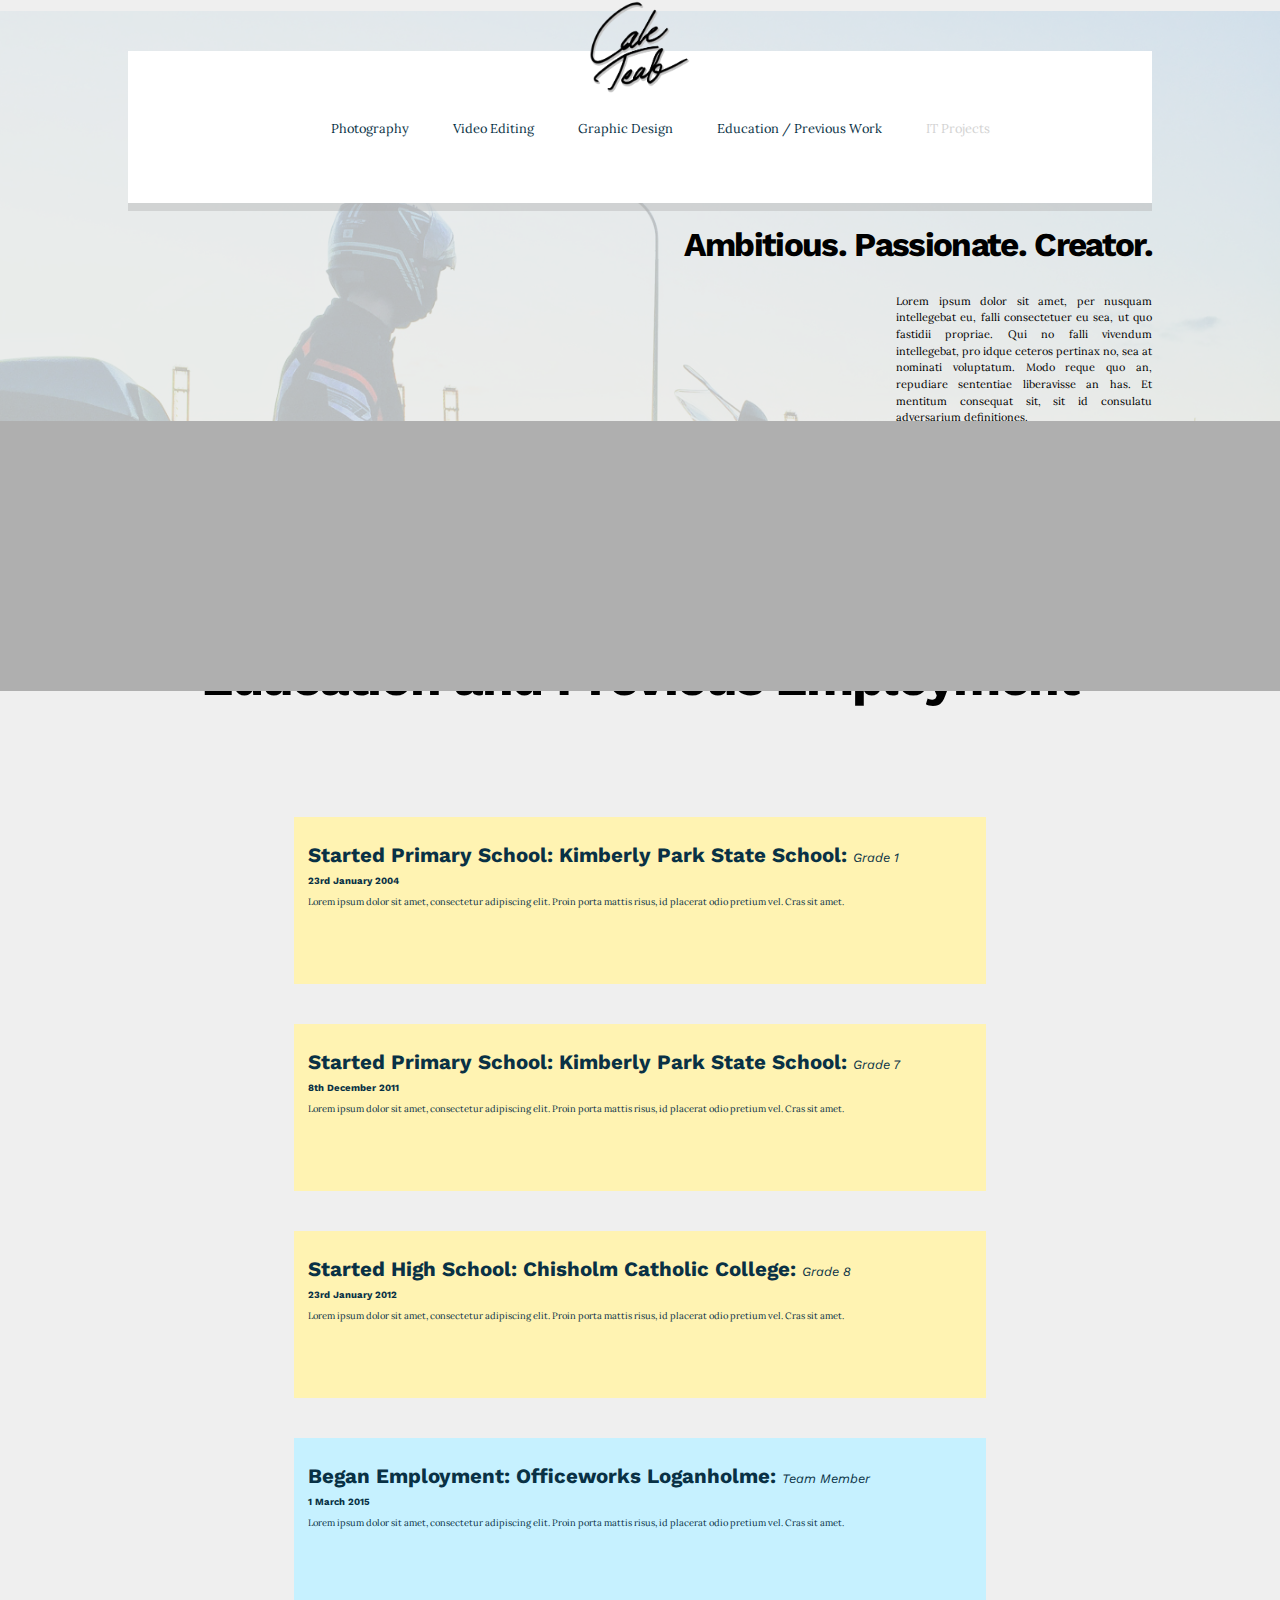
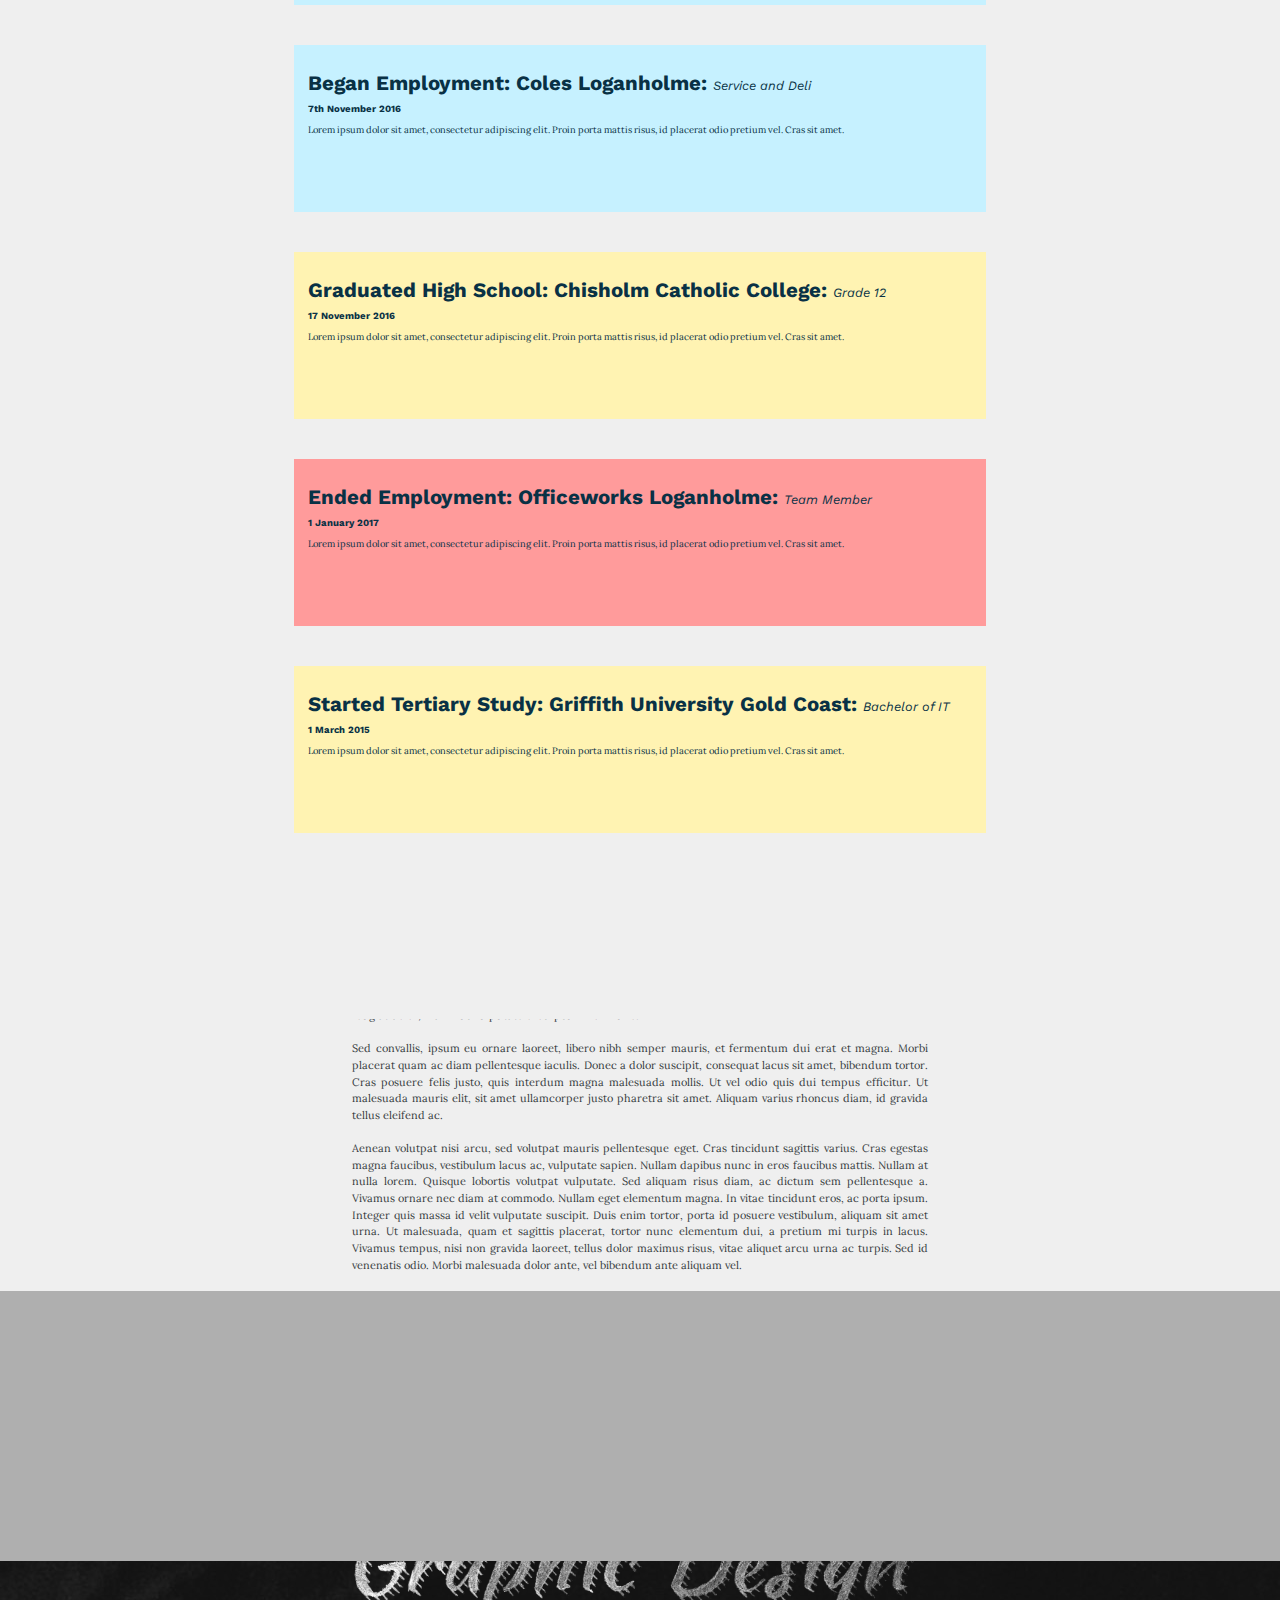
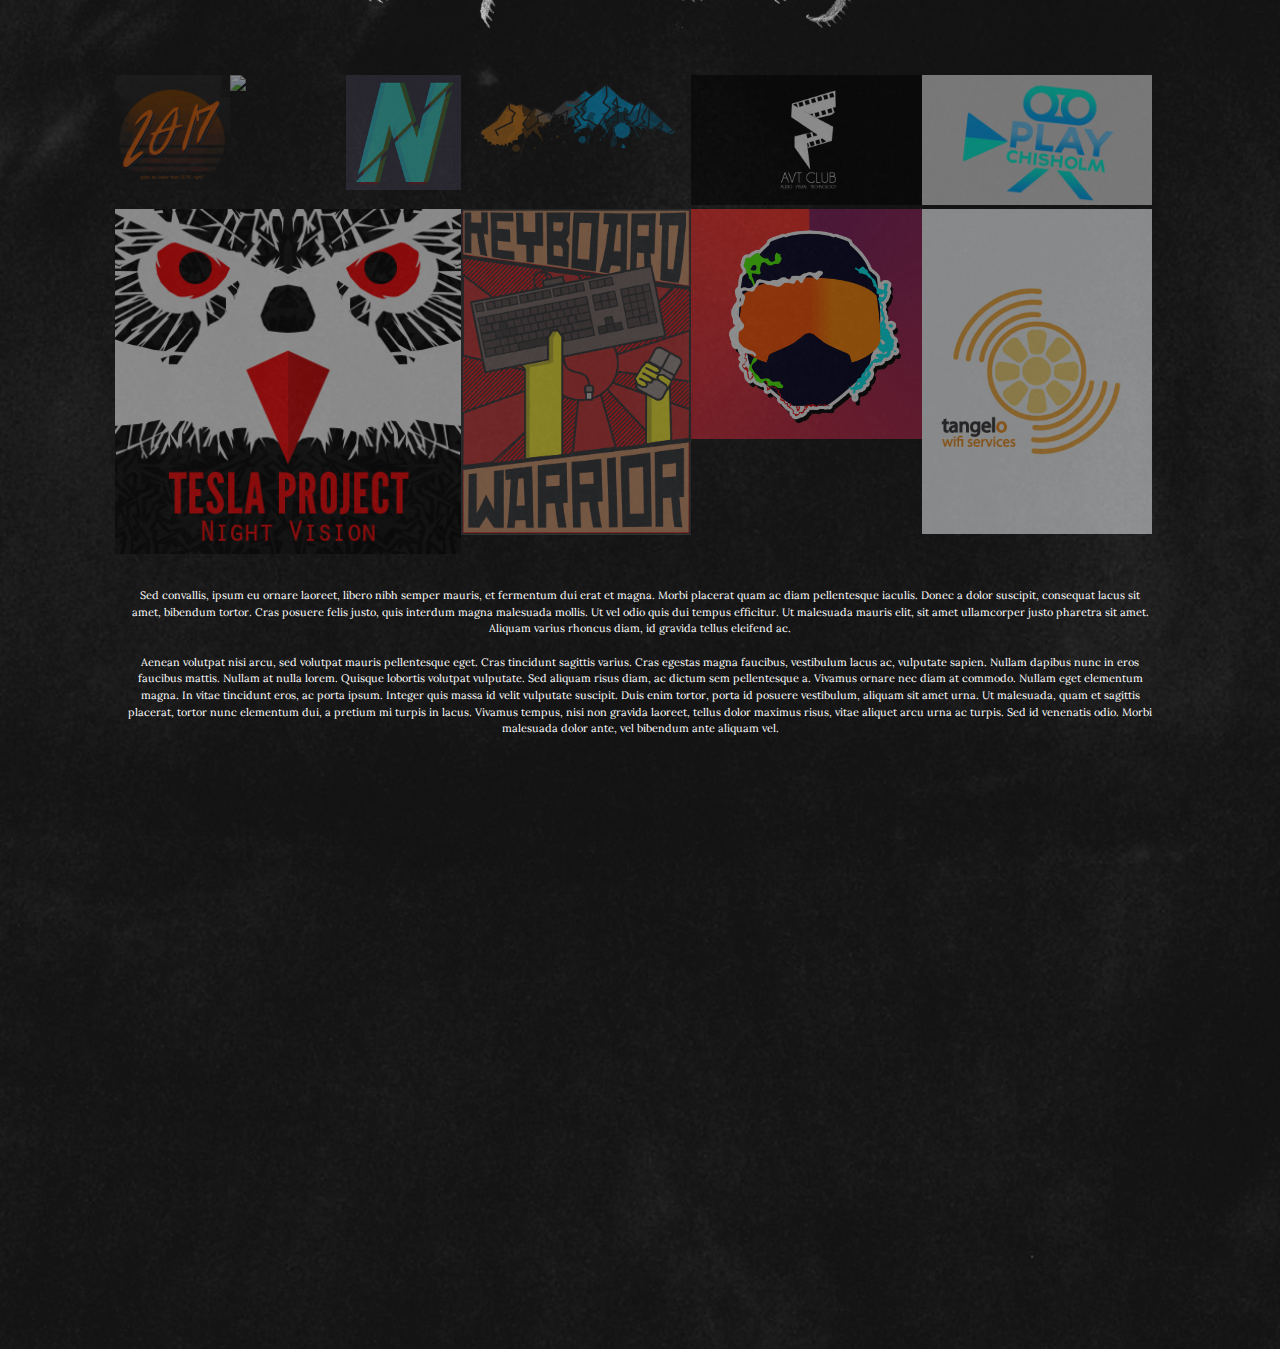
==== commit 33be5c54: "1.3" ====
--- a/mainHome.html
+++ b/mainHome.html
@@ -195,7 +195,129 @@
             <h1>Education and Previous Employment</h1>
           </div>
         </div>
-
+        <div class="timelineContainer">
+          <div class="timelineItem">
+            <div class="timelineItemTitle">
+              <div class="timelineTitleItem">
+                <h1>Started Primary School: Kimberly Park State School: <span class="titleYear">Grade 1</span></h1>
+              </div>
+            </div>
+            <div class="timelineDateContainer">
+              <div class="timelineDate">
+                <h2>23rd January 2004</h2>
+              </div>
+            </div>
+            <div class="timelineParaContainer">
+              Lorem ipsum dolor sit amet, consectetur adipiscing elit. Proin porta mattis risus, id placerat odio pretium vel. Cras sit amet.
+            </div>
+
+          </div>
+          <div class="timelineItem">
+            <div class="timelineItemTitle">
+              <div class="timelineTitleItem">
+                <h1>Started Primary School: Kimberly Park State School: <span class="titleYear">Grade 7</span></h1>
+              </div>
+            </div>
+            <div class="timelineDateContainer">
+              <div class="timelineDate">
+                <h2>8th December 2011</h2>
+              </div>
+            </div>
+            <div class="timelineParaContainer">
+              Lorem ipsum dolor sit amet, consectetur adipiscing elit. Proin porta mattis risus, id placerat odio pretium vel. Cras sit amet.
+            </div>
+
+          </div><div class="timelineItem">
+            <div class="timelineItemTitle">
+              <div class="timelineTitleItem">
+                <h1>Started High School: Chisholm Catholic College: <span class="titleYear">Grade 8</span></h1>
+              </div>
+            </div>
+            <div class="timelineDateContainer">
+              <div class="timelineDate">
+                <h2>23rd January 2012</h2>
+              </div>
+            </div>
+            <div class="timelineParaContainer">
+              Lorem ipsum dolor sit amet, consectetur adipiscing elit. Proin porta mattis risus, id placerat odio pretium vel. Cras sit amet.
+            </div>
+
+          </div><div class="timelineItemJob">
+            <div class="timelineItemTitle">
+              <div class="timelineTitleItem">
+                <h1>Began Employment: Officeworks Loganholme: <span class="titleYear">Team Member</span></h1>
+              </div>
+            </div>
+            <div class="timelineDateContainer">
+              <div class="timelineDate">
+                <h2>1 March 2015</h2>
+              </div>
+            </div>
+            <div class="timelineParaContainer">
+              Lorem ipsum dolor sit amet, consectetur adipiscing elit. Proin porta mattis risus, id placerat odio pretium vel. Cras sit amet.
+            </div>
+
+          </div><div class="timelineItemJob">
+            <div class="timelineItemTitle">
+              <div class="timelineTitleItem">
+                <h1>Began Employment: Coles Loganholme: <span class="titleYear">Service and Deli</span></h1>
+              </div>
+            </div>
+            <div class="timelineDateContainer">
+              <div class="timelineDate">
+                <h2>7th November 2016</h2>
+              </div>
+            </div>
+            <div class="timelineParaContainer">
+              Lorem ipsum dolor sit amet, consectetur adipiscing elit. Proin porta mattis risus, id placerat odio pretium vel. Cras sit amet.
+            </div>
+
+          </div><div class="timelineItem">
+            <div class="timelineItemTitle">
+              <div class="timelineTitleItem">
+                <h1>Graduated High School: Chisholm Catholic College: <span class="titleYear">Grade 12</span></h1>
+              </div>
+            </div>
+            <div class="timelineDateContainer">
+              <div class="timelineDate">
+                <h2>17 November 2016</h2>
+              </div>
+            </div>
+            <div class="timelineParaContainer">
+              Lorem ipsum dolor sit amet, consectetur adipiscing elit. Proin porta mattis risus, id placerat odio pretium vel. Cras sit amet.
+            </div>
+
+          </div><div class="timelineItemJobEnd">
+            <div class="timelineItemTitle">
+              <div class="timelineTitleItem">
+                <h1>Ended Employment: Officeworks Loganholme: <span class="titleYear">Team Member</span></h1>
+              </div>
+            </div>
+            <div class="timelineDateContainer">
+              <div class="timelineDate">
+                <h2>1 January 2017</h2>
+              </div>
+            </div>
+            <div class="timelineParaContainer">
+              Lorem ipsum dolor sit amet, consectetur adipiscing elit. Proin porta mattis risus, id placerat odio pretium vel. Cras sit amet.
+            </div>
+          </div>
+
+          <div class="timelineItem">
+            <div class="timelineItemTitle">
+              <div class="timelineTitleItem">
+                <h1>Started Tertiary Study: Griffith University Gold Coast: <span class="titleYear">Bachelor of IT</span></h1>
+              </div>
+            </div>
+            <div class="timelineDateContainer">
+              <div class="timelineDate">
+                <h2>1 March 2015</h2>
+              </div>
+            </div>
+            <div class="timelineParaContainer">
+              Lorem ipsum dolor sit amet, consectetur adipiscing elit. Proin porta mattis risus, id placerat odio pretium vel. Cras sit amet.
+            </div>
+          </div>
       </div>
 
 
--- a/V2home.css
+++ b/V2home.css
@@ -604,15 +604,15 @@
 {
   position: absolute;
   z-index: 98;
-  margin-top: 25%;
-  width: 100%;
-  height: 100%;
-  background-color: #efefef
+  margin-top: 27%;
+  width: 100%;
+  height: 230%;
+  background-color: #efefef;
 }
 
 .section5TitleContainer
 {
-  margin-top: 7%;
+  margin-top: 5%;
   display: flex;
   position: absolute;
   z-index: 99;
@@ -629,3 +629,110 @@
   letter-spacing: -0.13vw;
   justify-content: center;
 }
+
+.timelineContainer
+{
+  top: 12%;
+  position: absolute;
+  z-index: 100;
+  display: flex;
+  width: 90%;
+  height: 80%;
+  margin-left: 5%;
+  margin-right: 5%;
+  align-items: center;
+  flex-flow: column;
+}
+
+.timelineItem
+{
+  display: flex;
+  background-color: #FFF3B2;
+  color: #093145;
+  height: 20%;
+  width: 60%;
+  margin: 20px;
+  flex-direction: column;
+  align-items: center;
+}
+
+.timelineItemJob
+{
+  display: flex;
+  background-color: #c6f1ff;
+  color: #093145;
+  height: 20%;
+  width: 60%;
+  margin: 20px;
+  flex-direction: column;
+  align-items: center;
+}
+
+.timelineItemJobEnd
+{
+  display: flex;
+  background-color: #ff9b9b;
+  color: #093145;
+  height: 20%;
+  width: 60%;
+  margin: 20px;
+  flex-direction: column;
+  align-items: center;
+}
+
+.timelineItemTitle
+{
+  display: flex;
+  margin-top: 3%;
+  height: 25%;
+  width: 100%;
+  justify-content: flex-start;
+  align-items: center;
+  line-height: 0.5vw;
+
+}
+
+.timelineTitleItem
+{
+  display: block;
+  height: 100%;
+  width: 100%;
+  margin-left: 2%;
+  font-size: 0.8vw;
+}
+
+.titleYear
+{
+  font-style: italic;
+  font-weight: lighter;
+  font-size: 1vw;
+}
+
+.timelineDateContainer
+{
+  margin-top: -1%;
+  height: 10%;
+  width: 100%;
+  display: flex;
+}
+
+.timelineDate
+{
+  font-weight: lighter;
+  display: block;
+  height: 100%;
+  width: 100%;
+  margin-left: 2%;
+  font-size: 0.5vw;
+  line-height: 0vw;
+}
+
+.timelineParaContainer
+{
+  margin-top: 1%;
+  height: 45%;
+  width: 90%;
+  margin-left: -6%;
+  display: flex;
+  font-size: 0.73vw;
+}
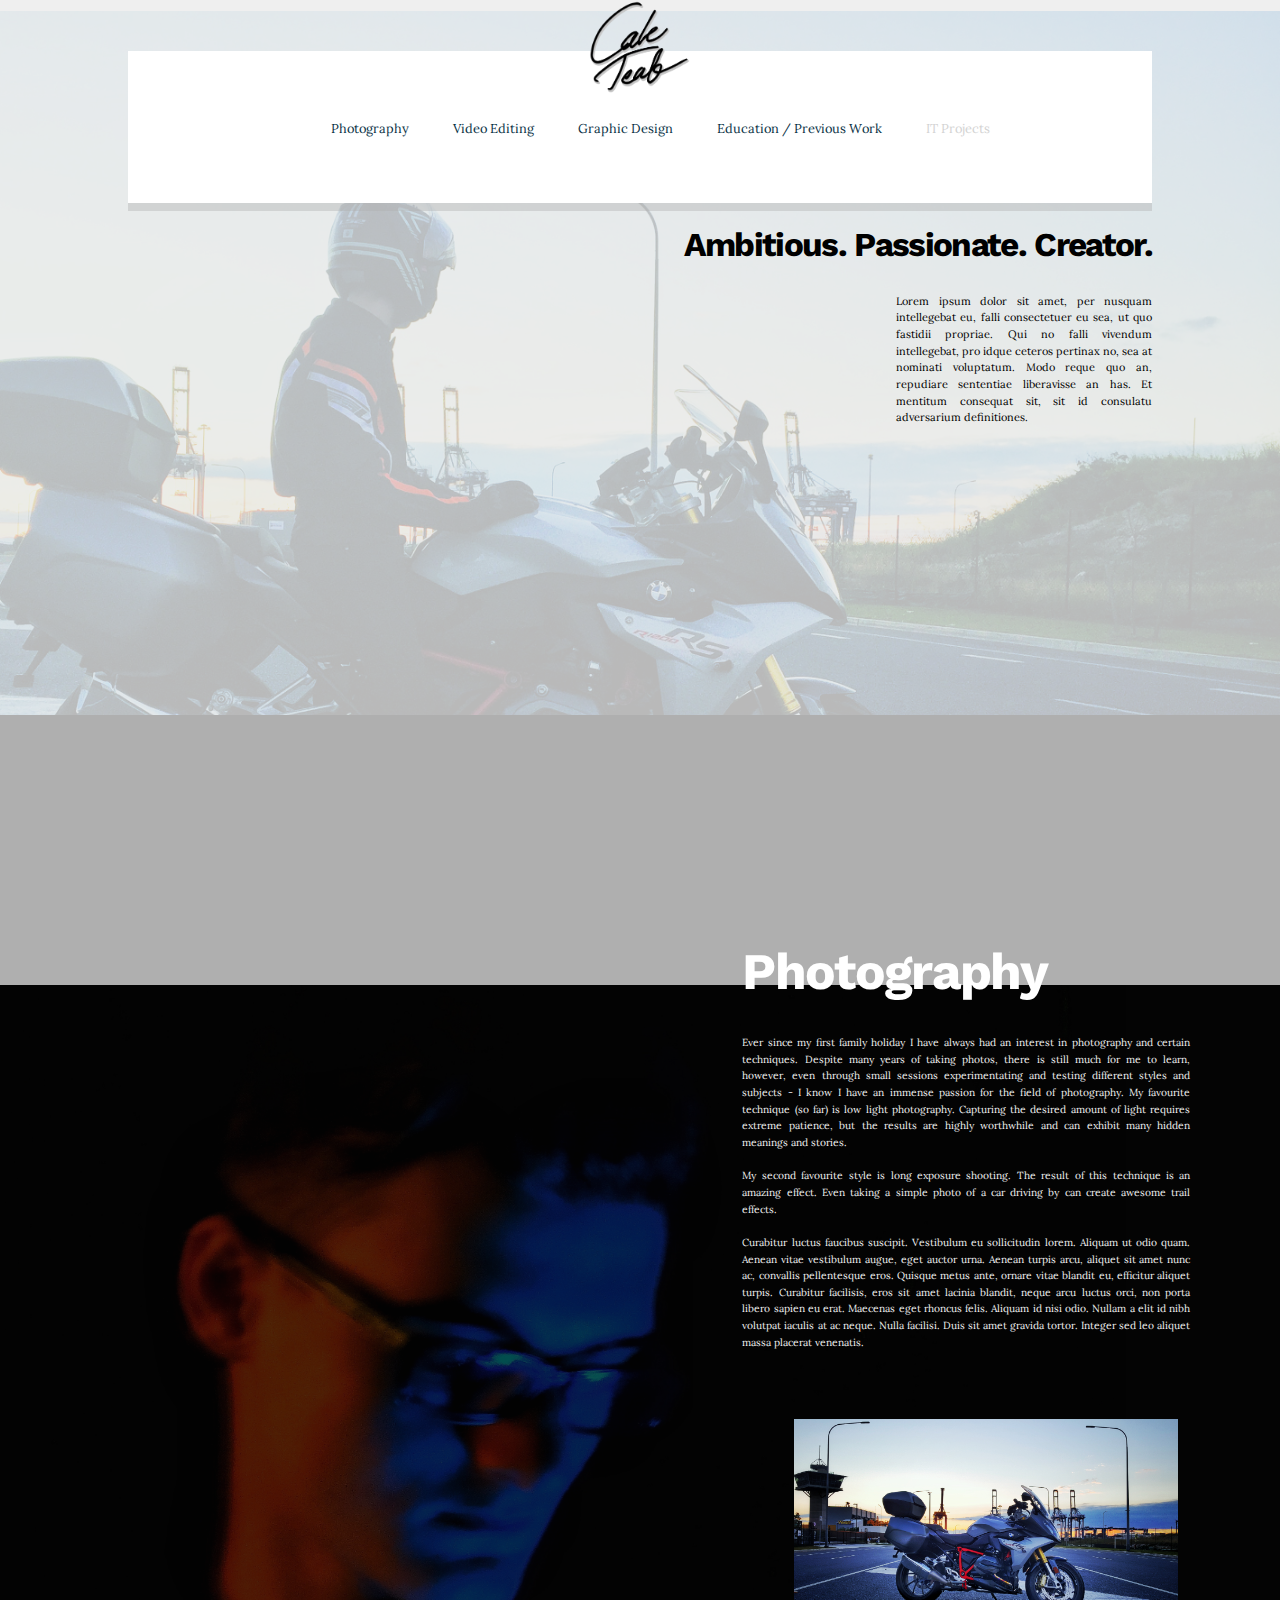
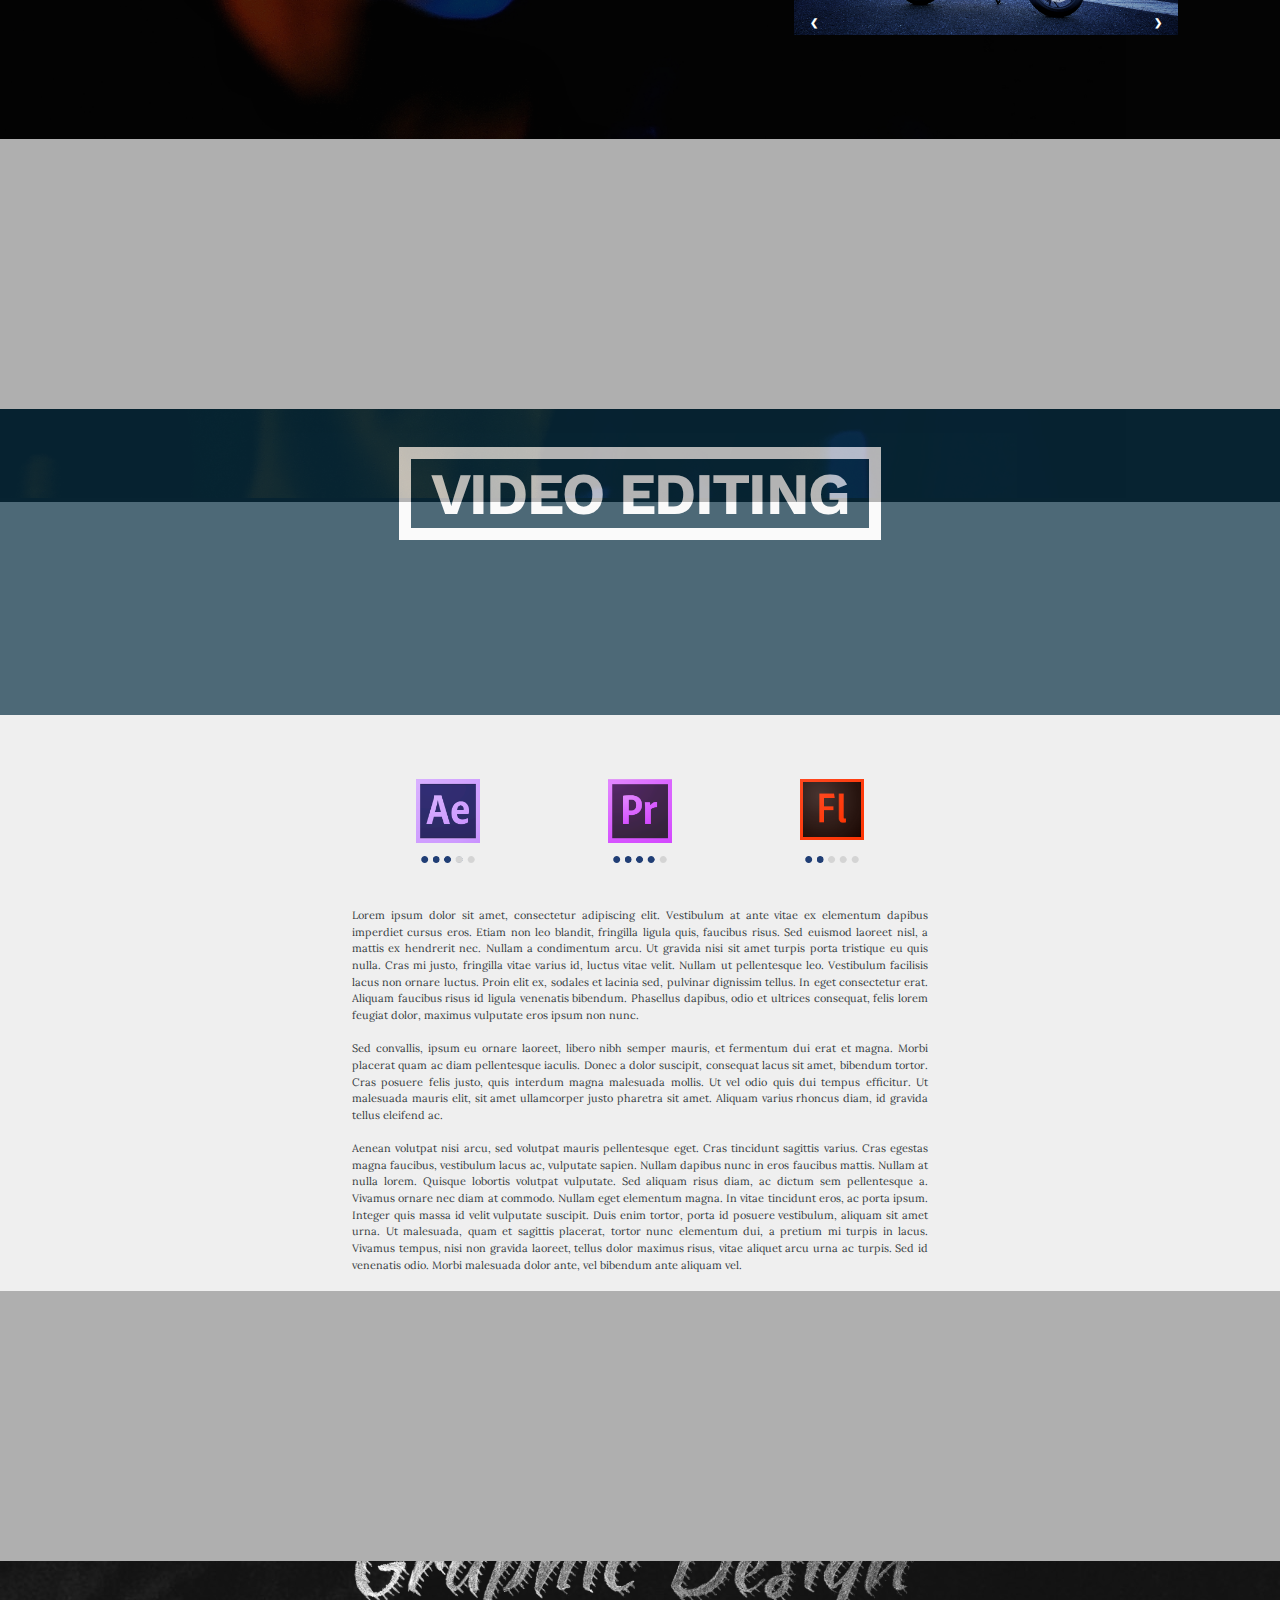
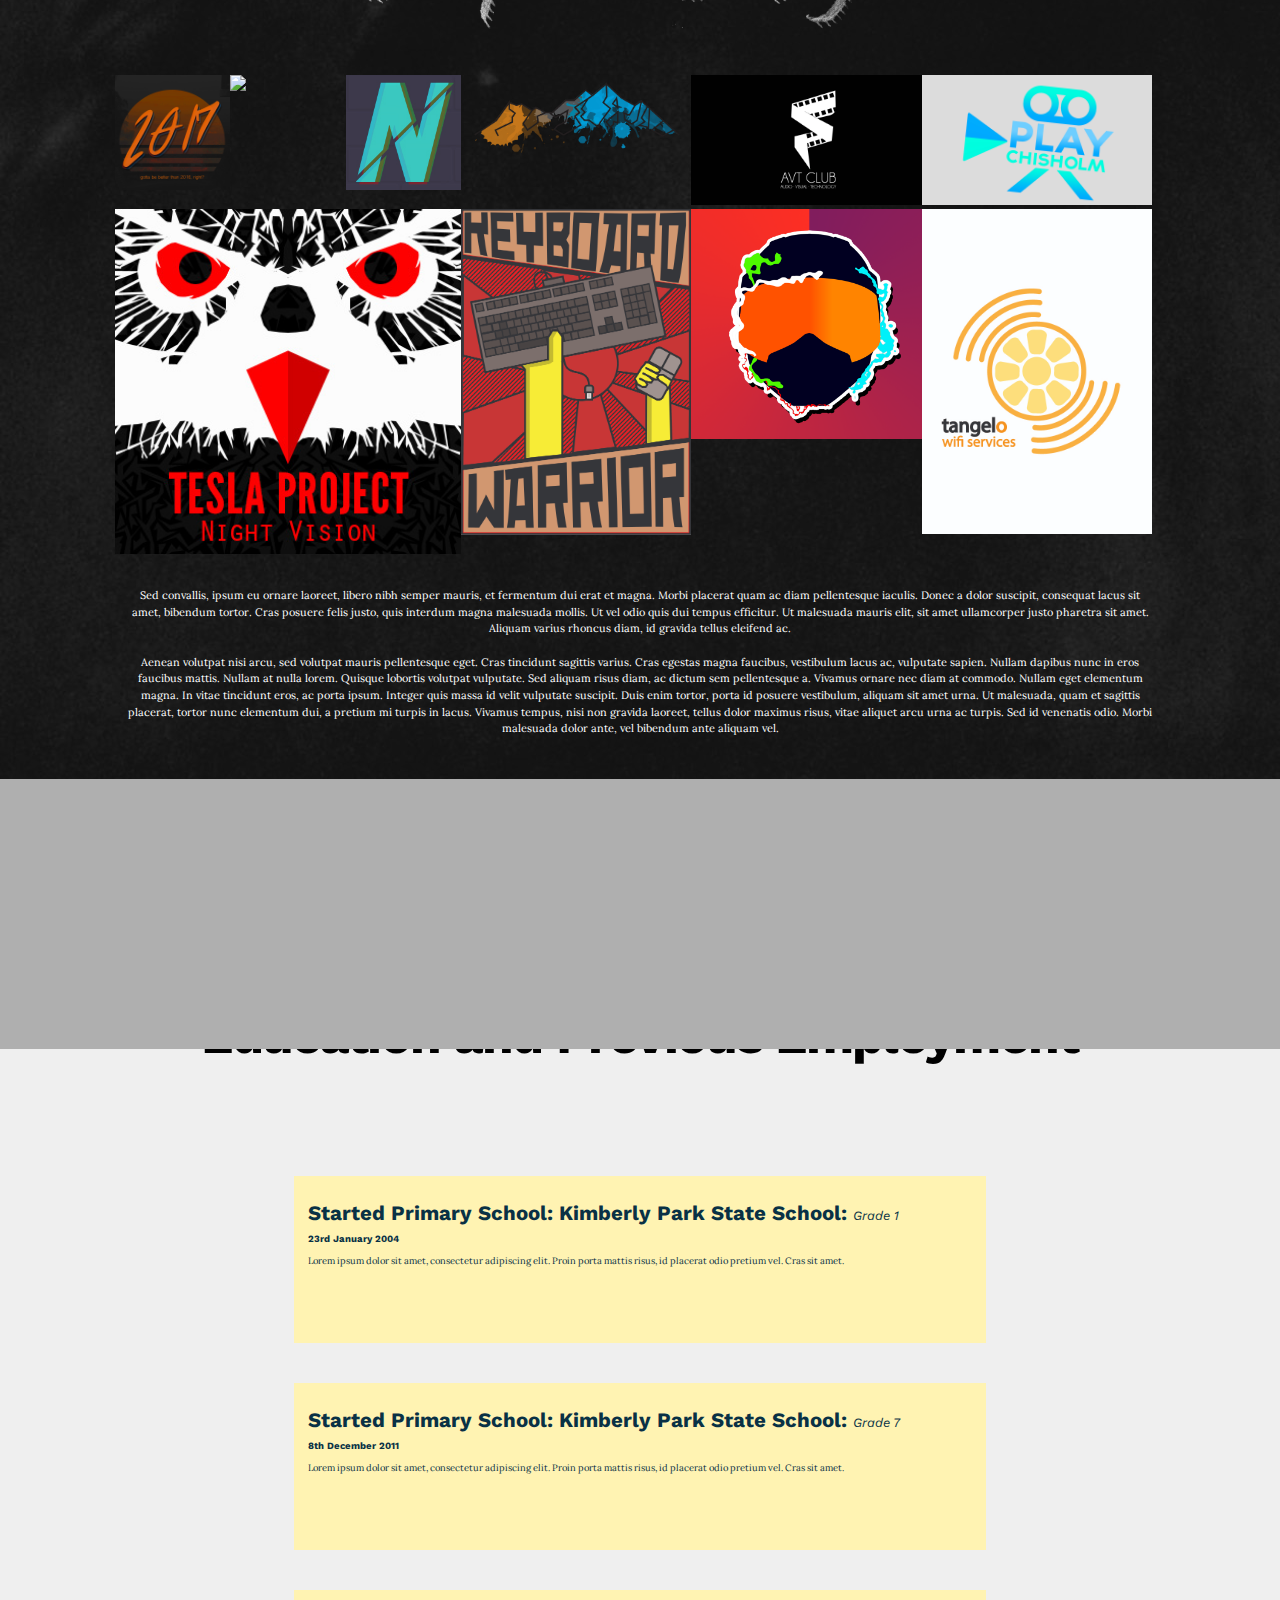
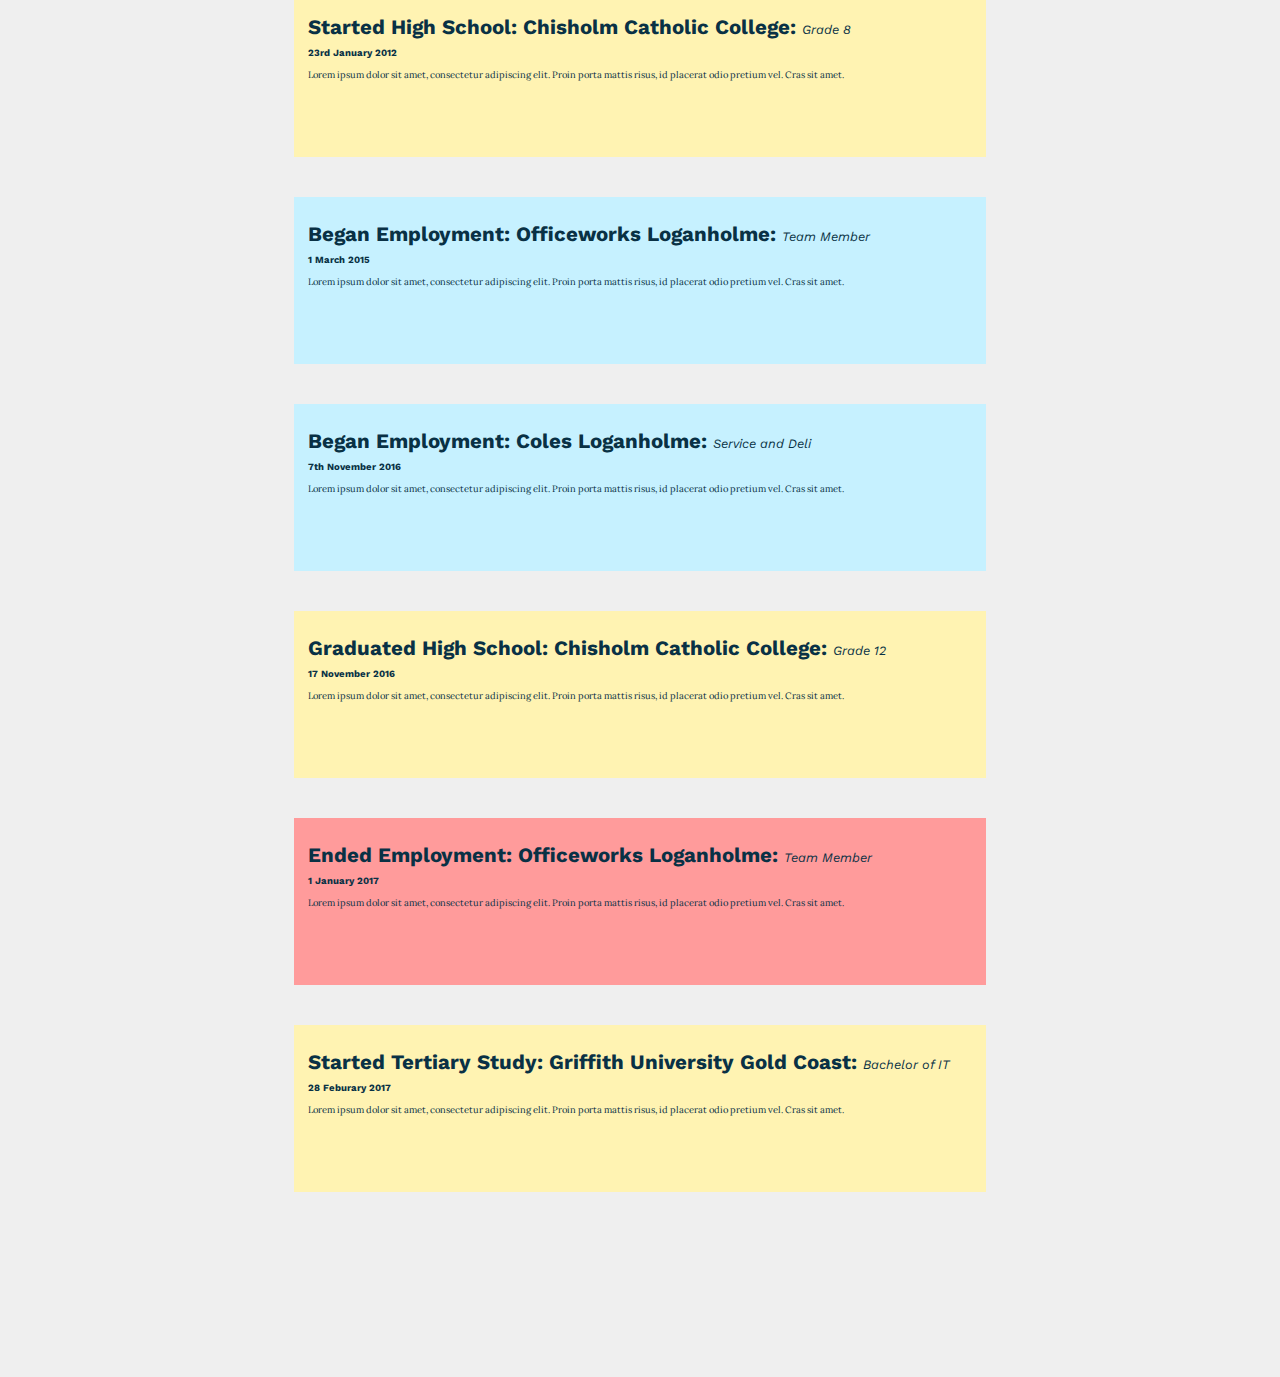
==== commit 634c57ea: "1.32" ====
--- a/mainHome.html
+++ b/mainHome.html
@@ -311,7 +311,7 @@
             </div>
             <div class="timelineDateContainer">
               <div class="timelineDate">
-                <h2>1 March 2015</h2>
+                <h2>28 Feburary 2017</h2>
               </div>
             </div>
             <div class="timelineParaContainer">
@@ -351,8 +351,8 @@
           </script>
 
           <script>
-          var $container = jQuery('.grid');
-          // initialize
+          var $grid = $('.grid').imagesLoaded( function() {
+            // initialize
           $('.grid').masonry({
             columnWidth: 0,
             itemSelector: '.grid-item'
--- a/V2home.css
+++ b/V2home.css
@@ -205,7 +205,7 @@
   background-color: #afafaf;
   width: 100%;
   height: 30%;
-  margin-top: 17%;
+  margin-top: 295%;
 }
 
 .sec2Title
@@ -582,7 +582,7 @@
 .grid-item img
 {
   width: 100%;
-  opacity: 0.5;
+  opacity: 1;
 }
 
 .grid-item--width15
@@ -604,7 +604,7 @@
 {
   position: absolute;
   z-index: 98;
-  margin-top: 27%;
+  margin-top: 305%;
   width: 100%;
   height: 230%;
   background-color: #efefef;
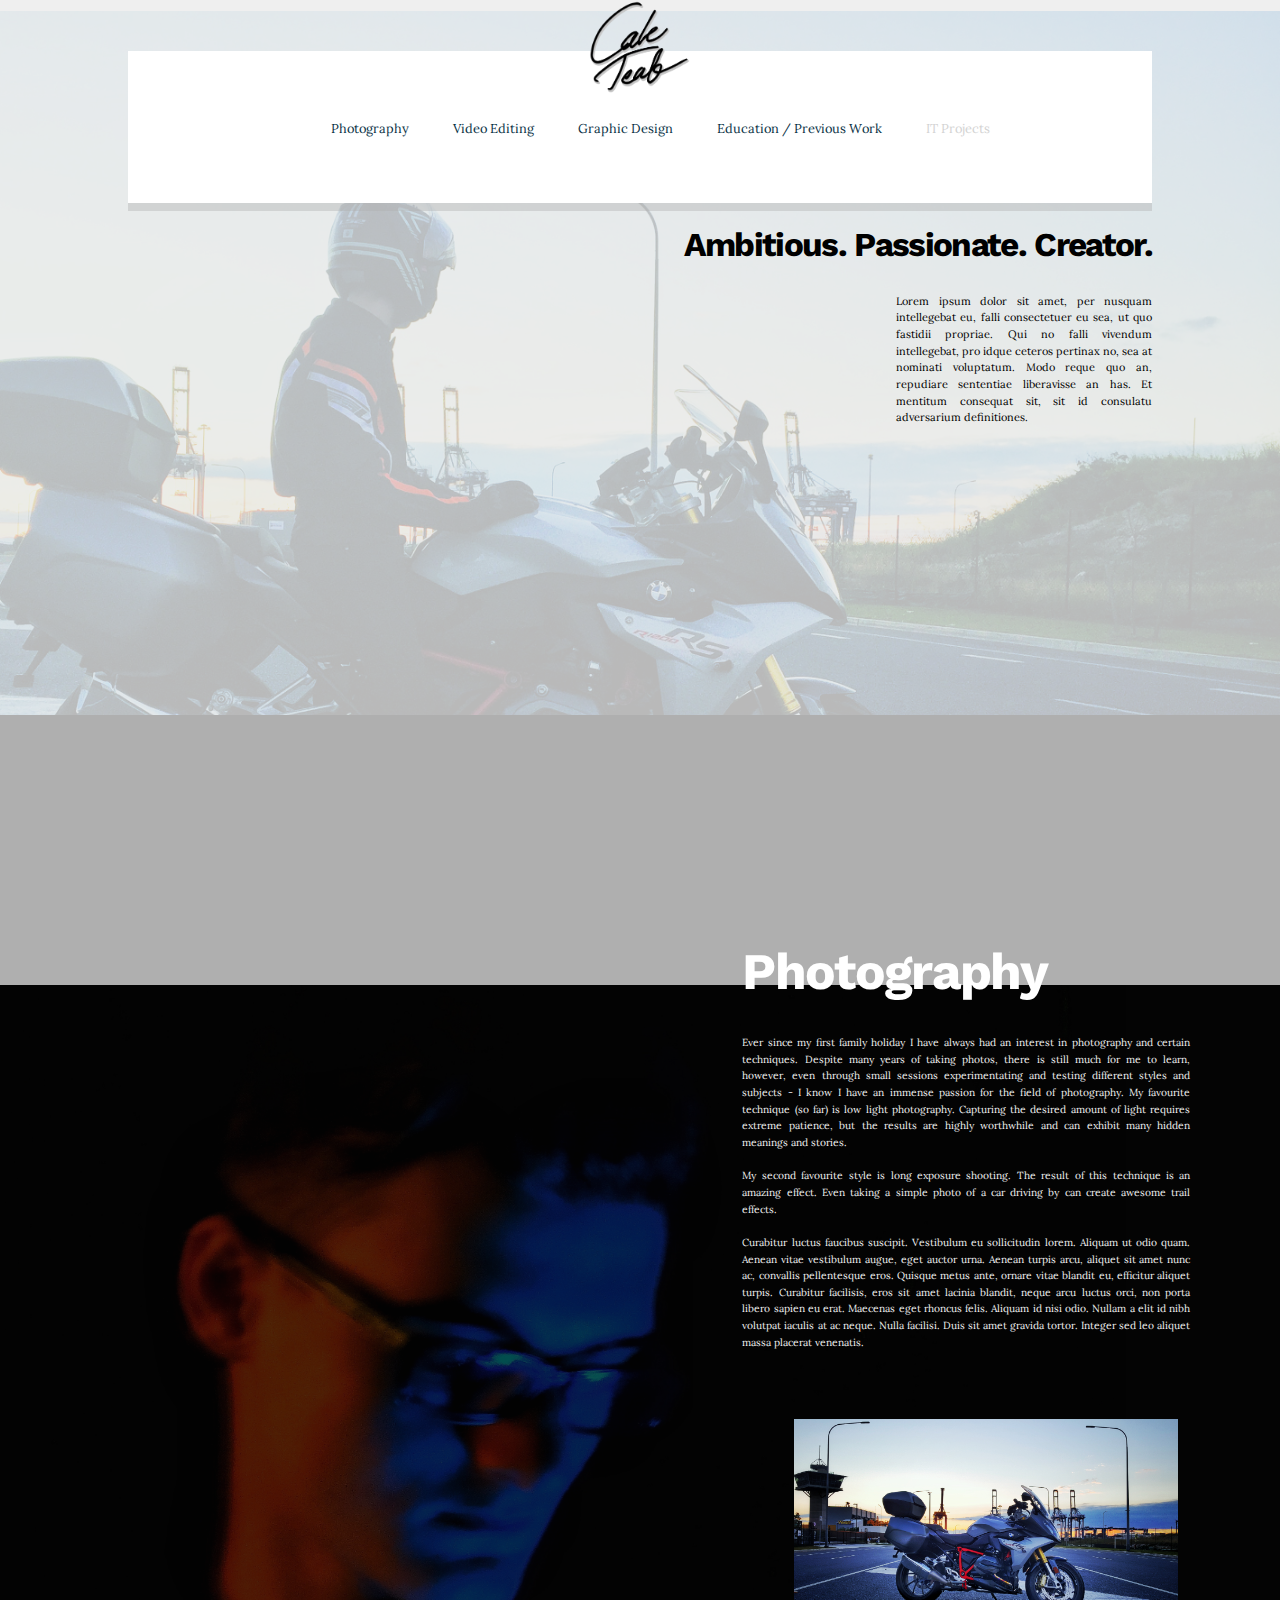
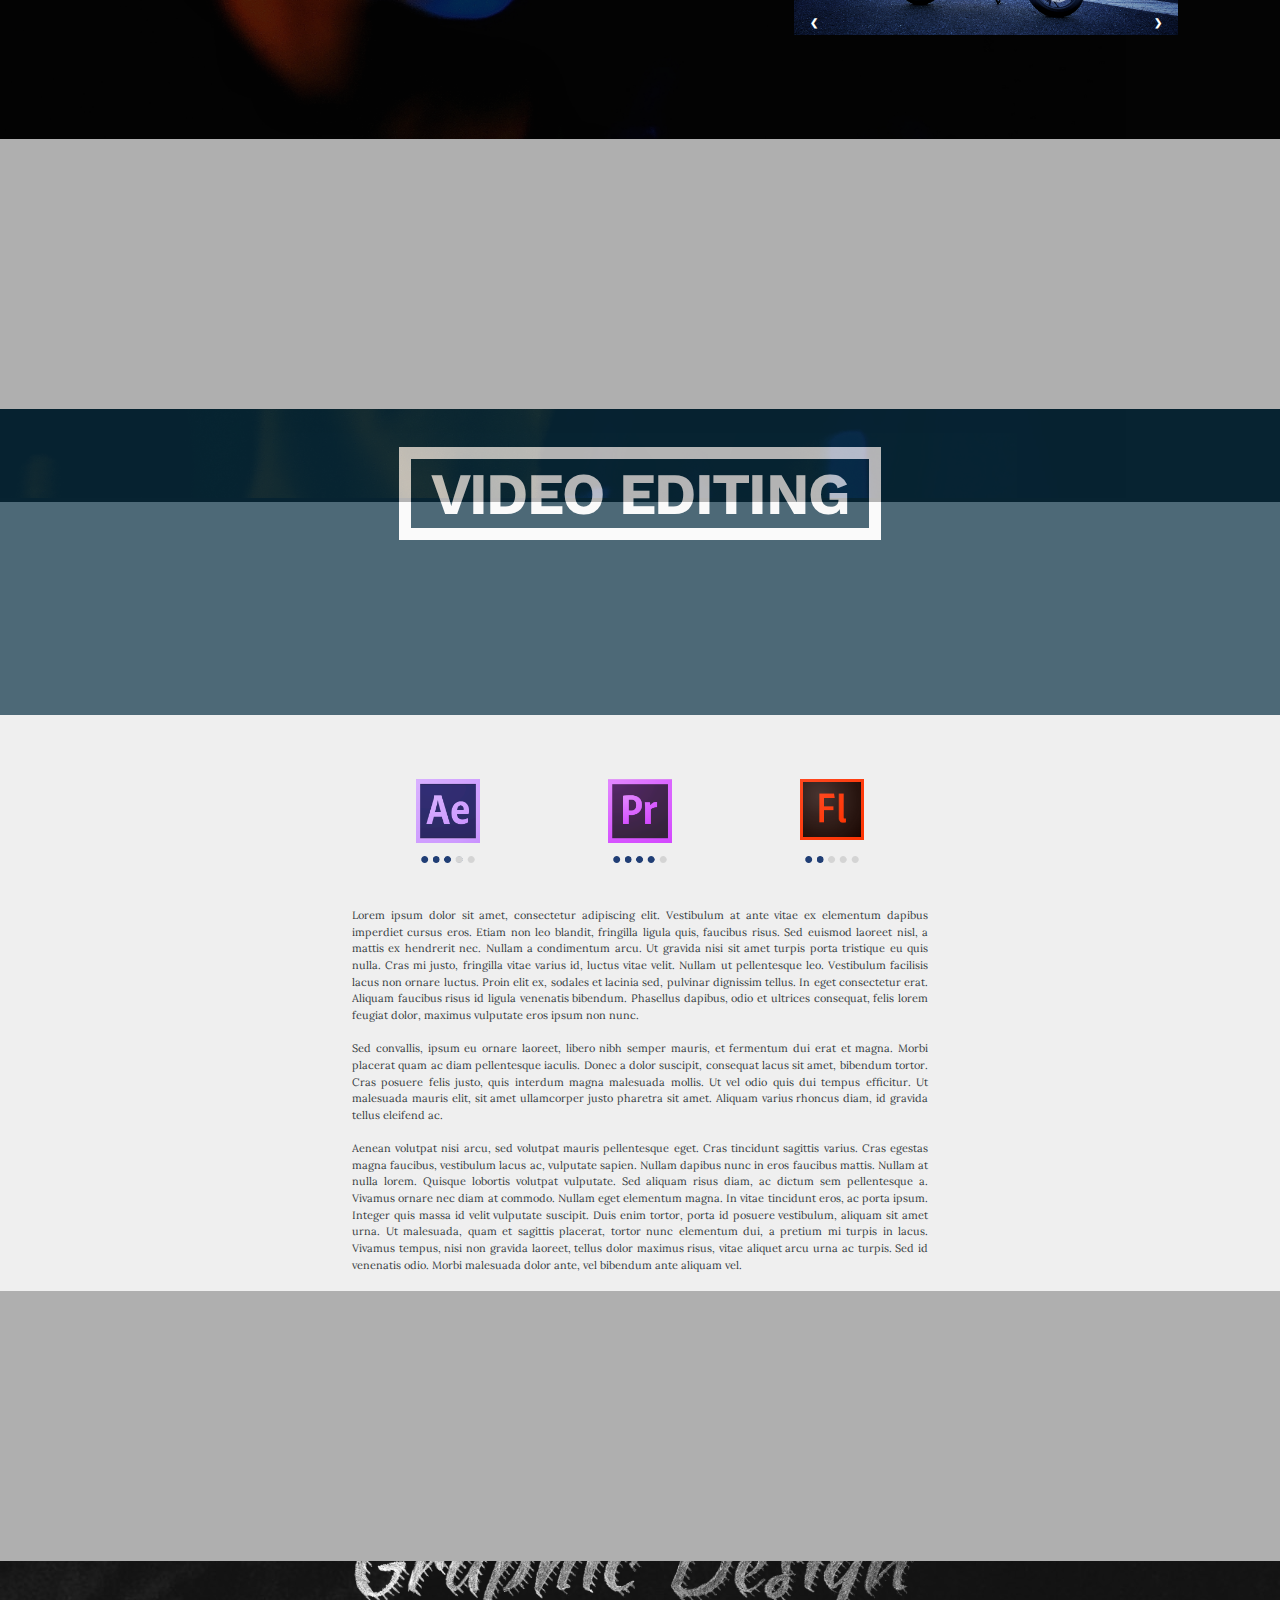
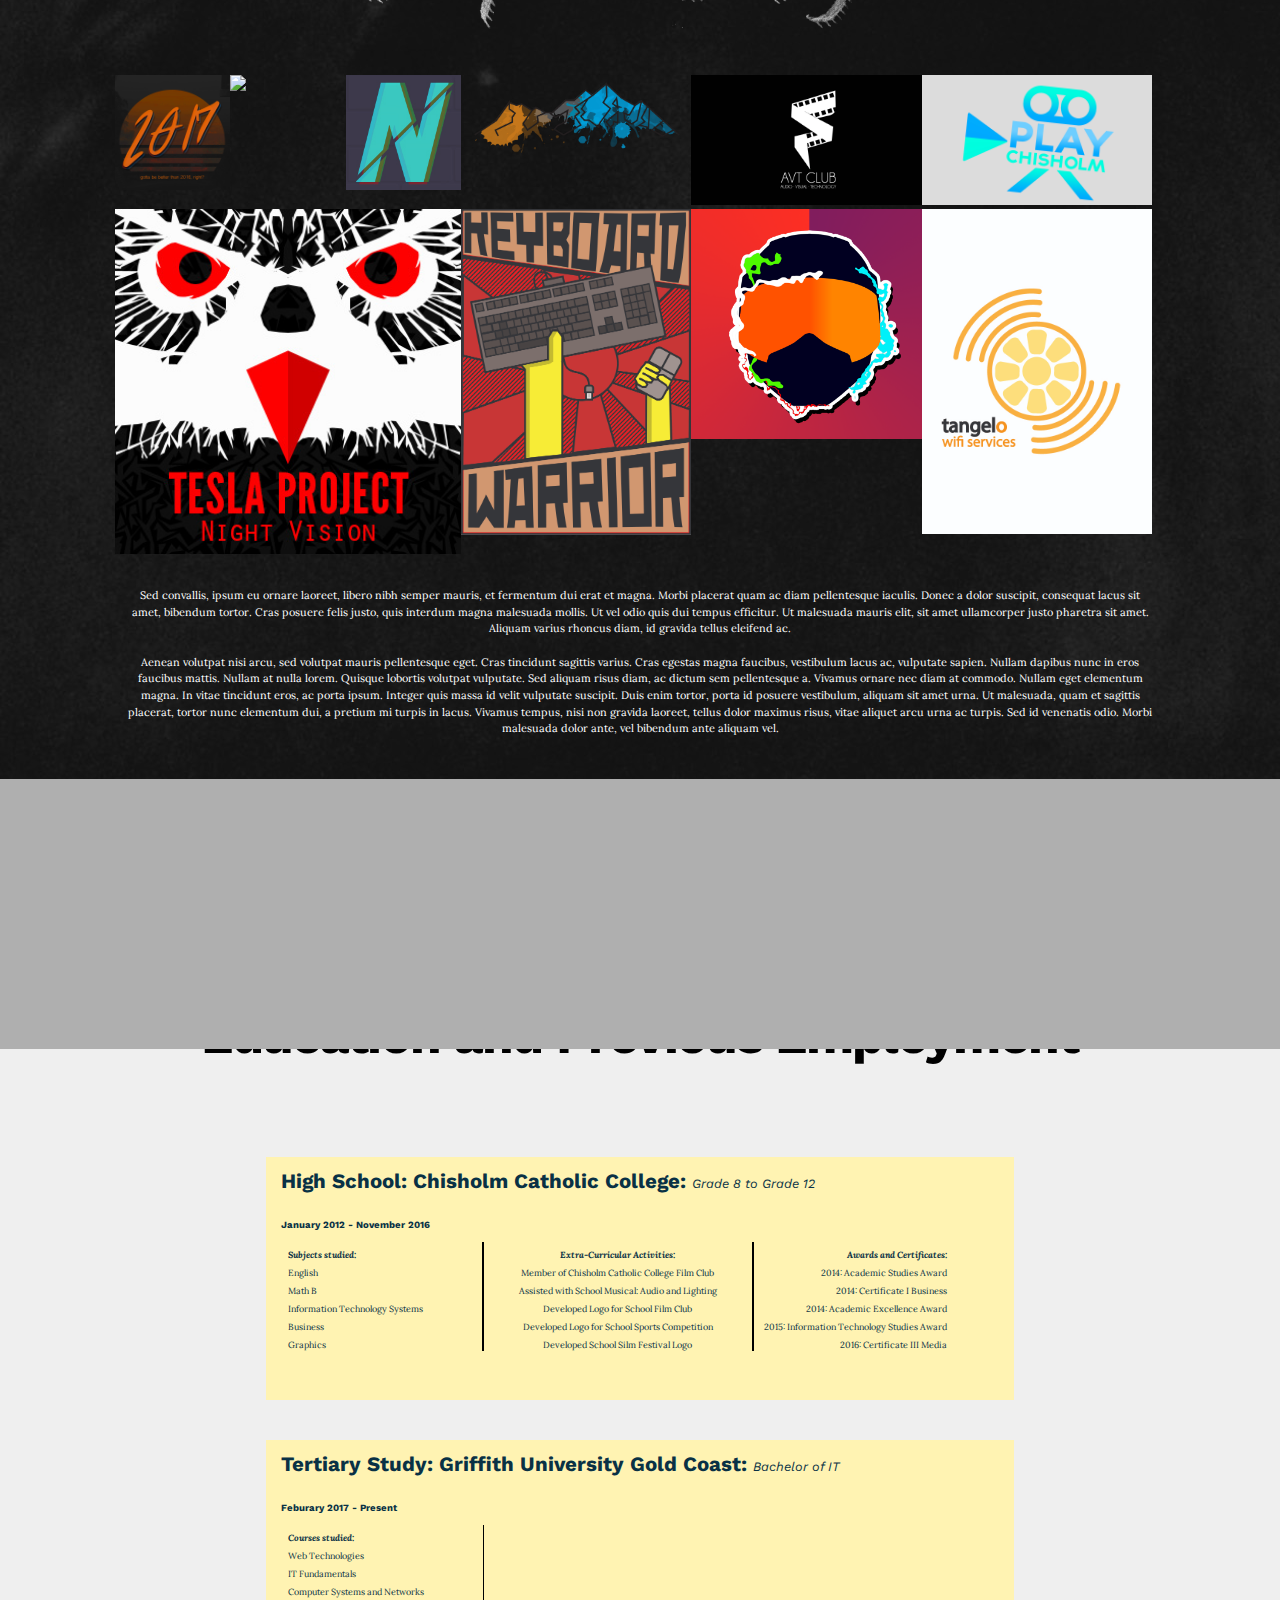
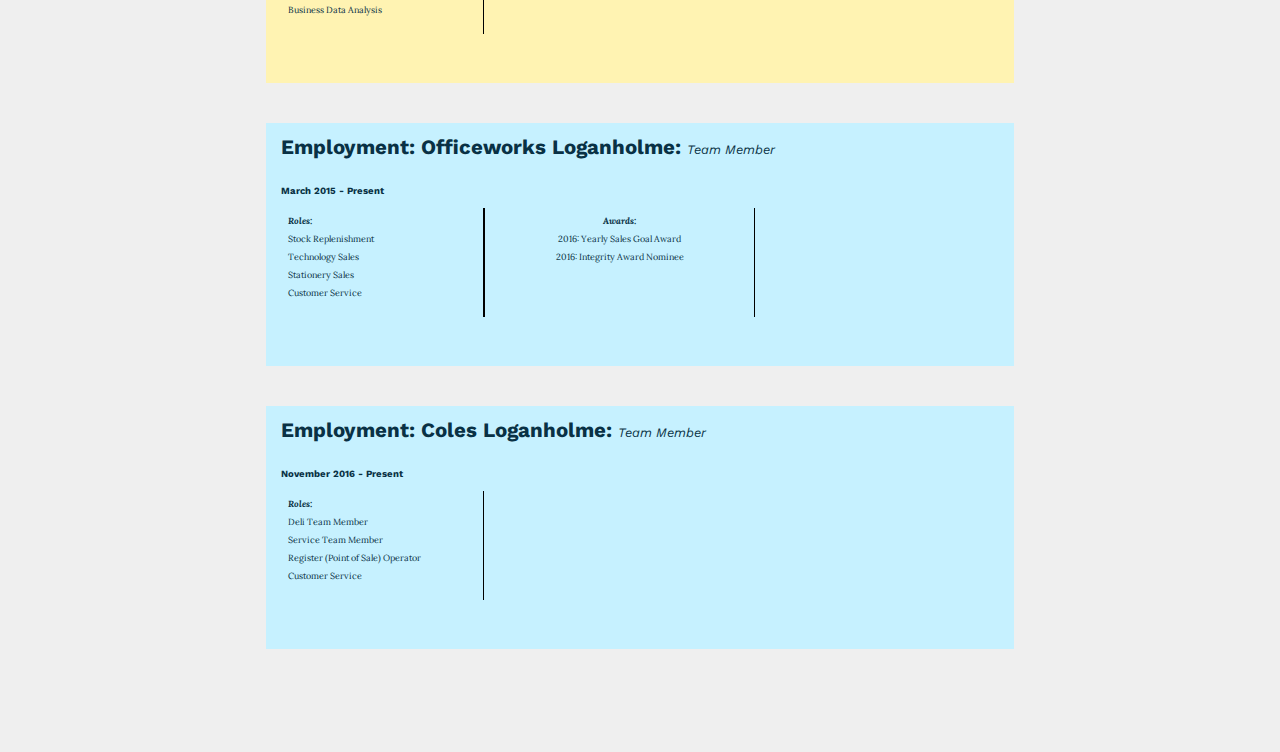
==== commit cc861317: "1.32" ====
--- a/mainHome.html
+++ b/mainHome.html
@@ -199,125 +199,131 @@
           <div class="timelineItem">
             <div class="timelineItemTitle">
               <div class="timelineTitleItem">
-                <h1>Started Primary School: Kimberly Park State School: <span class="titleYear">Grade 1</span></h1>
+                <h1>High School: Chisholm Catholic College: <span class="titleYear">Grade 8 to Grade 12</span></h1>
               </div>
             </div>
             <div class="timelineDateContainer">
               <div class="timelineDate">
-                <h2>23rd January 2004</h2>
+                <h2>January 2012 - November 2016</h2>
               </div>
             </div>
             <div class="timelineParaContainer">
-              Lorem ipsum dolor sit amet, consectetur adipiscing elit. Proin porta mattis risus, id placerat odio pretium vel. Cras sit amet.
-            </div>
-
-          </div>
+              <div class="listLeft">
+                <ul class="noDotPoints">
+                  <li><strong><em>Subjects studied: </strong></em></li>
+                  <li>English</li>
+                  <li>Math B</li>
+                  <li>Information Technology Systems</li>
+                  <li>Business</li>
+                  <li>Graphics</li>
+                </ul>
+              </div>
+
+              <div class="listCenter">
+                <ul class="noDotPoints">
+                  <li><strong><em>Extra-Curricular Activities: </strong></em></li>
+                  <li>Member of Chisholm Catholic College Film Club</li>
+                  <li>Assisted with School Musical: Audio and Lighting</li>
+                  <li>Developed Logo for School Film Club</li>
+                  <li>Developed Logo for School Sports Competition</li>
+                  <li>Developed School Silm Festival Logo</li>
+                </ul>
+              </div>
+
+              <div class="listRight">
+                <ul class="noDotPoints">
+                  <li><strong><em>Awards and Certificates: </strong></em></li>
+                  <li>2014: Academic Studies Award</li>
+                  <li>2014: Certificate I Business</li>
+                  <li>2014: Academic Excellence Award</li>
+                  <li>2015: Information Technology Studies Award</li>
+                  <li>2016: Certificate III Media</li>
+                </ul>
+              </div>
+            </div>
+
+          </div>
+
           <div class="timelineItem">
             <div class="timelineItemTitle">
               <div class="timelineTitleItem">
-                <h1>Started Primary School: Kimberly Park State School: <span class="titleYear">Grade 7</span></h1>
+                <h1>Tertiary Study: Griffith University Gold Coast: <span class="titleYear">Bachelor of IT</span></h1>
               </div>
             </div>
             <div class="timelineDateContainer">
               <div class="timelineDate">
-                <h2>8th December 2011</h2>
+                <h2>Feburary 2017 - Present</h2>
               </div>
             </div>
             <div class="timelineParaContainer">
-              Lorem ipsum dolor sit amet, consectetur adipiscing elit. Proin porta mattis risus, id placerat odio pretium vel. Cras sit amet.
-            </div>
-
-          </div><div class="timelineItem">
+              <div class="listLeft">
+                <ul class="noDotPoints">
+                  <li><strong><em>Courses studied: </strong></em></li>
+                  <li>Web Technologies</li>
+                  <li>IT Fundamentals</li>
+                  <li>Computer Systems and Networks</li>
+                  <li>Business Data Analysis</li>
+                </ul>
+              </div>
+            </div>
+          </div>
+
+          <div class="timelineItemJob">
             <div class="timelineItemTitle">
               <div class="timelineTitleItem">
-                <h1>Started High School: Chisholm Catholic College: <span class="titleYear">Grade 8</span></h1>
+                <h1>Employment: Officeworks Loganholme: <span class="titleYear">Team Member</span></h1>
               </div>
             </div>
             <div class="timelineDateContainer">
               <div class="timelineDate">
-                <h2>23rd January 2012</h2>
+                <h2>March 2015 - Present</h2>
               </div>
             </div>
             <div class="timelineParaContainer">
-              Lorem ipsum dolor sit amet, consectetur adipiscing elit. Proin porta mattis risus, id placerat odio pretium vel. Cras sit amet.
+              <div class="listLeft">
+                <ul class="noDotPoints">
+                  <li><strong><em>Roles: </strong></em></li>
+                  <li>Stock Replenishment</li>
+                  <li>Technology Sales</li>
+                  <li>Stationery Sales</li>
+                  <li>Customer Service</li>
+                </ul>
+              </div>
+
+              <div class="listCenter">
+                <ul class="noDotPoints">
+                  <li><strong><em>Awards: </strong></em></li>
+                  <li>2016: Yearly Sales Goal Award</li>
+                  <li>2016: Integrity Award Nominee</li>
+                </ul>
+              </div>
             </div>
 
           </div><div class="timelineItemJob">
             <div class="timelineItemTitle">
               <div class="timelineTitleItem">
-                <h1>Began Employment: Officeworks Loganholme: <span class="titleYear">Team Member</span></h1>
+                <h1>Employment: Coles Loganholme: <span class="titleYear">Team Member</span></h1>
               </div>
             </div>
             <div class="timelineDateContainer">
               <div class="timelineDate">
-                <h2>1 March 2015</h2>
+                <h2>November 2016 - Present</h2>
               </div>
             </div>
             <div class="timelineParaContainer">
-              Lorem ipsum dolor sit amet, consectetur adipiscing elit. Proin porta mattis risus, id placerat odio pretium vel. Cras sit amet.
-            </div>
-
-          </div><div class="timelineItemJob">
-            <div class="timelineItemTitle">
-              <div class="timelineTitleItem">
-                <h1>Began Employment: Coles Loganholme: <span class="titleYear">Service and Deli</span></h1>
-              </div>
-            </div>
-            <div class="timelineDateContainer">
-              <div class="timelineDate">
-                <h2>7th November 2016</h2>
-              </div>
-            </div>
-            <div class="timelineParaContainer">
-              Lorem ipsum dolor sit amet, consectetur adipiscing elit. Proin porta mattis risus, id placerat odio pretium vel. Cras sit amet.
-            </div>
-
-          </div><div class="timelineItem">
-            <div class="timelineItemTitle">
-              <div class="timelineTitleItem">
-                <h1>Graduated High School: Chisholm Catholic College: <span class="titleYear">Grade 12</span></h1>
-              </div>
-            </div>
-            <div class="timelineDateContainer">
-              <div class="timelineDate">
-                <h2>17 November 2016</h2>
-              </div>
-            </div>
-            <div class="timelineParaContainer">
-              Lorem ipsum dolor sit amet, consectetur adipiscing elit. Proin porta mattis risus, id placerat odio pretium vel. Cras sit amet.
-            </div>
-
-          </div><div class="timelineItemJobEnd">
-            <div class="timelineItemTitle">
-              <div class="timelineTitleItem">
-                <h1>Ended Employment: Officeworks Loganholme: <span class="titleYear">Team Member</span></h1>
-              </div>
-            </div>
-            <div class="timelineDateContainer">
-              <div class="timelineDate">
-                <h2>1 January 2017</h2>
-              </div>
-            </div>
-            <div class="timelineParaContainer">
-              Lorem ipsum dolor sit amet, consectetur adipiscing elit. Proin porta mattis risus, id placerat odio pretium vel. Cras sit amet.
-            </div>
-          </div>
-
-          <div class="timelineItem">
-            <div class="timelineItemTitle">
-              <div class="timelineTitleItem">
-                <h1>Started Tertiary Study: Griffith University Gold Coast: <span class="titleYear">Bachelor of IT</span></h1>
-              </div>
-            </div>
-            <div class="timelineDateContainer">
-              <div class="timelineDate">
-                <h2>28 Feburary 2017</h2>
-              </div>
-            </div>
-            <div class="timelineParaContainer">
-              Lorem ipsum dolor sit amet, consectetur adipiscing elit. Proin porta mattis risus, id placerat odio pretium vel. Cras sit amet.
-            </div>
-          </div>
+              <div class="listLeft">
+                <ul class="noDotPoints">
+                  <li><strong><em>Roles: </strong></em></li>
+                  <li>Deli Team Member</li>
+                  <li>Service Team Member</li>
+                  <li>Register (Point of Sale) Operator</li>
+                  <li>Customer Service</li>
+                </ul>
+              </div>
+            </div>
+
+          </div>
+
       </div>
 
 
--- a/V2home.css
+++ b/V2home.css
@@ -225,7 +225,7 @@
   height: 50px;
   position: fixed;
   z-index: 150 !important;
-  margin-top: 33%;
+  margin-top: -7%;
   margin-left: 3%;
   display: none;
 }
@@ -606,7 +606,7 @@
   z-index: 98;
   margin-top: 305%;
   width: 100%;
-  height: 230%;
+  height: 150%;
   background-color: #efefef;
 }
 
@@ -632,12 +632,12 @@
 
 .timelineContainer
 {
-  top: 12%;
+  top: 17%;
   position: absolute;
   z-index: 100;
   display: flex;
   width: 90%;
-  height: 80%;
+  height: 90%;
   margin-left: 5%;
   margin-right: 5%;
   align-items: center;
@@ -650,7 +650,7 @@
   background-color: #FFF3B2;
   color: #093145;
   height: 20%;
-  width: 60%;
+  width: 65%;
   margin: 20px;
   flex-direction: column;
   align-items: center;
@@ -662,7 +662,7 @@
   background-color: #c6f1ff;
   color: #093145;
   height: 20%;
-  width: 60%;
+  width: 65%;
   margin: 20px;
   flex-direction: column;
   align-items: center;
@@ -674,7 +674,7 @@
   background-color: #ff9b9b;
   color: #093145;
   height: 20%;
-  width: 60%;
+  width: 65%;
   margin: 20px;
   flex-direction: column;
   align-items: center;
@@ -683,7 +683,7 @@
 .timelineItemTitle
 {
   display: flex;
-  margin-top: 3%;
+  margin-top: 1%;
   height: 25%;
   width: 100%;
   justify-content: flex-start;
@@ -729,10 +729,53 @@
 
 .timelineParaContainer
 {
-  margin-top: 1%;
   height: 45%;
   width: 90%;
   margin-left: -6%;
   display: flex;
   font-size: 0.73vw;
 }
+
+.underline
+{
+  text-decoration: underline;
+}
+
+.noDotPoints
+{
+    list-style: none;
+    padding: 0;
+    display: inline;
+}
+
+.noDotPoints li
+{
+    list-style: none;
+    margin: 7px;
+    font-size: 0.7vw;
+}
+
+.listLeft
+{
+  left: 0;
+  height: 100%;
+  width: 30%;
+  border-right: 1px solid black;
+}
+
+.listCenter
+{
+  height: 100%;
+  width: 40%;
+  text-align: center;
+  border-left: 1px solid black;
+  border-right: 1px solid black;
+}
+
+.listRight
+{
+  height: 100%;
+  width: 30%;
+  text-align: right;
+  border-left: 1px solid black;
+}
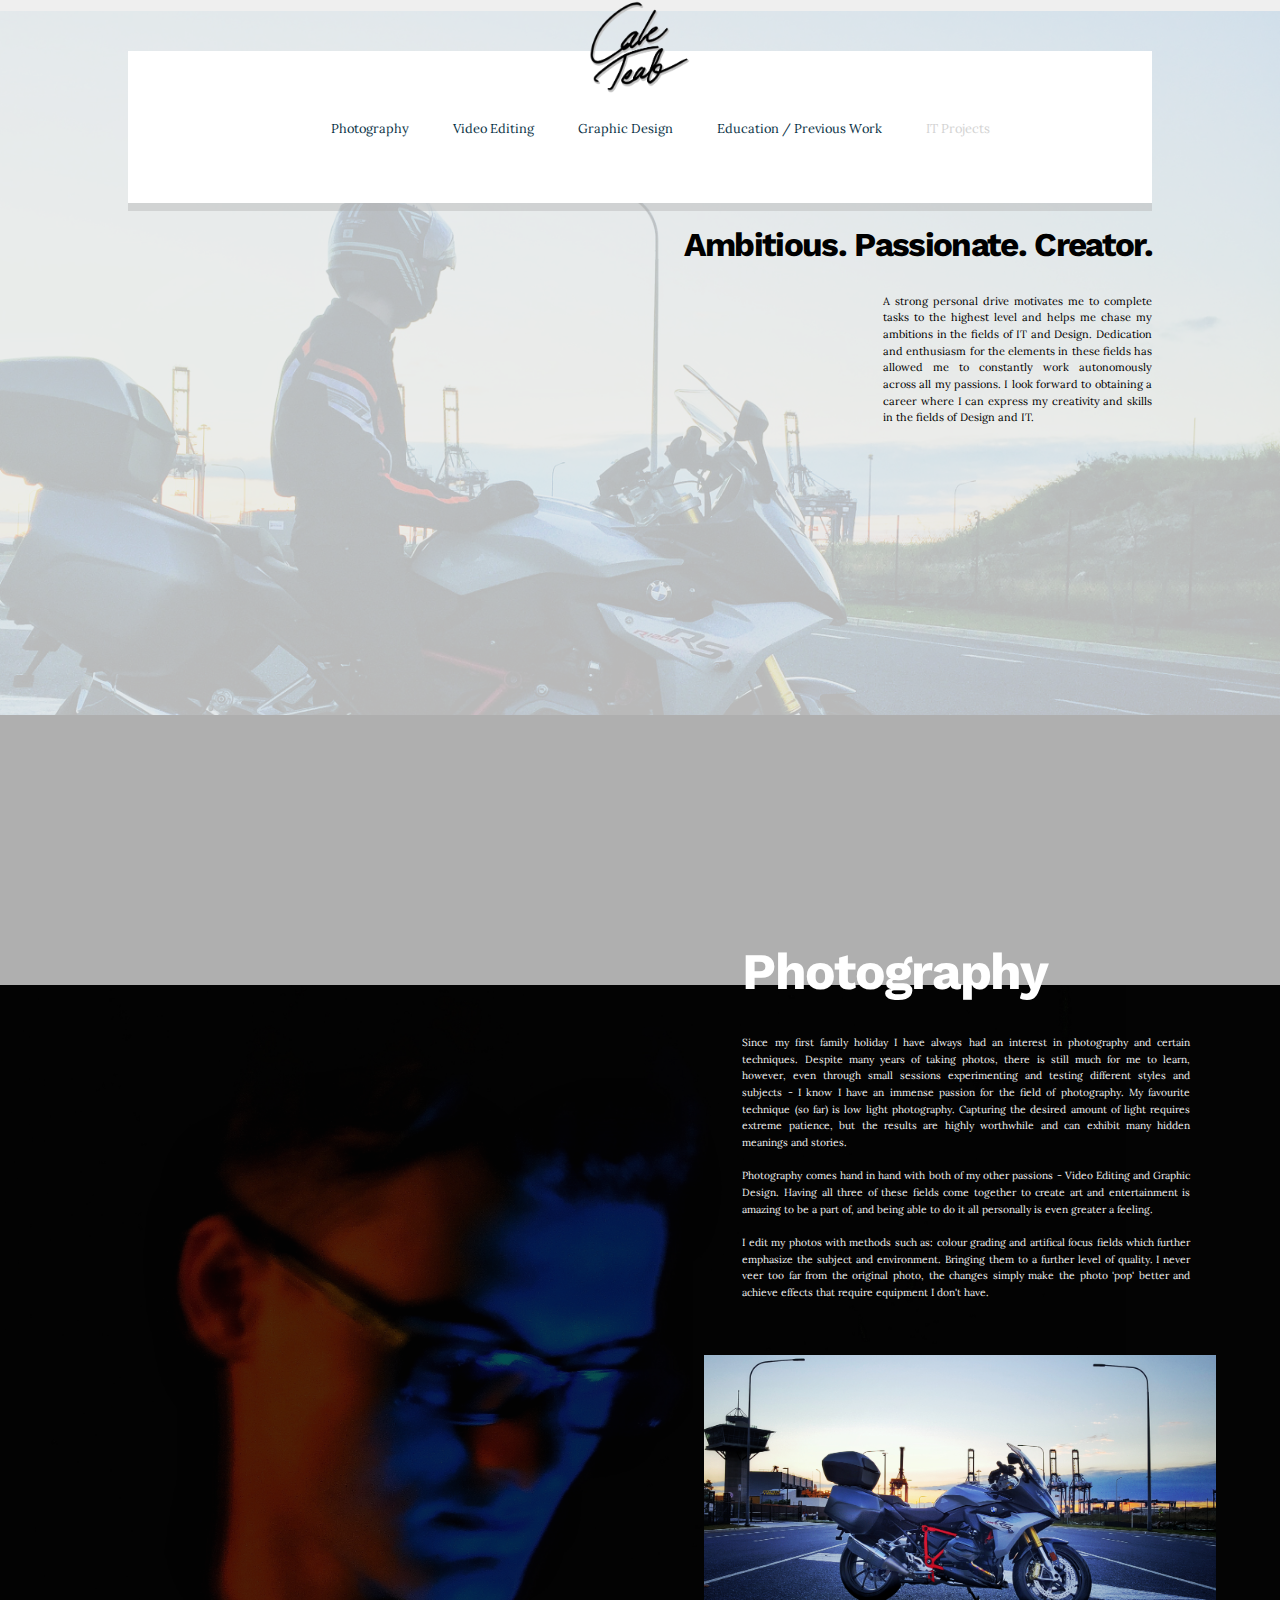
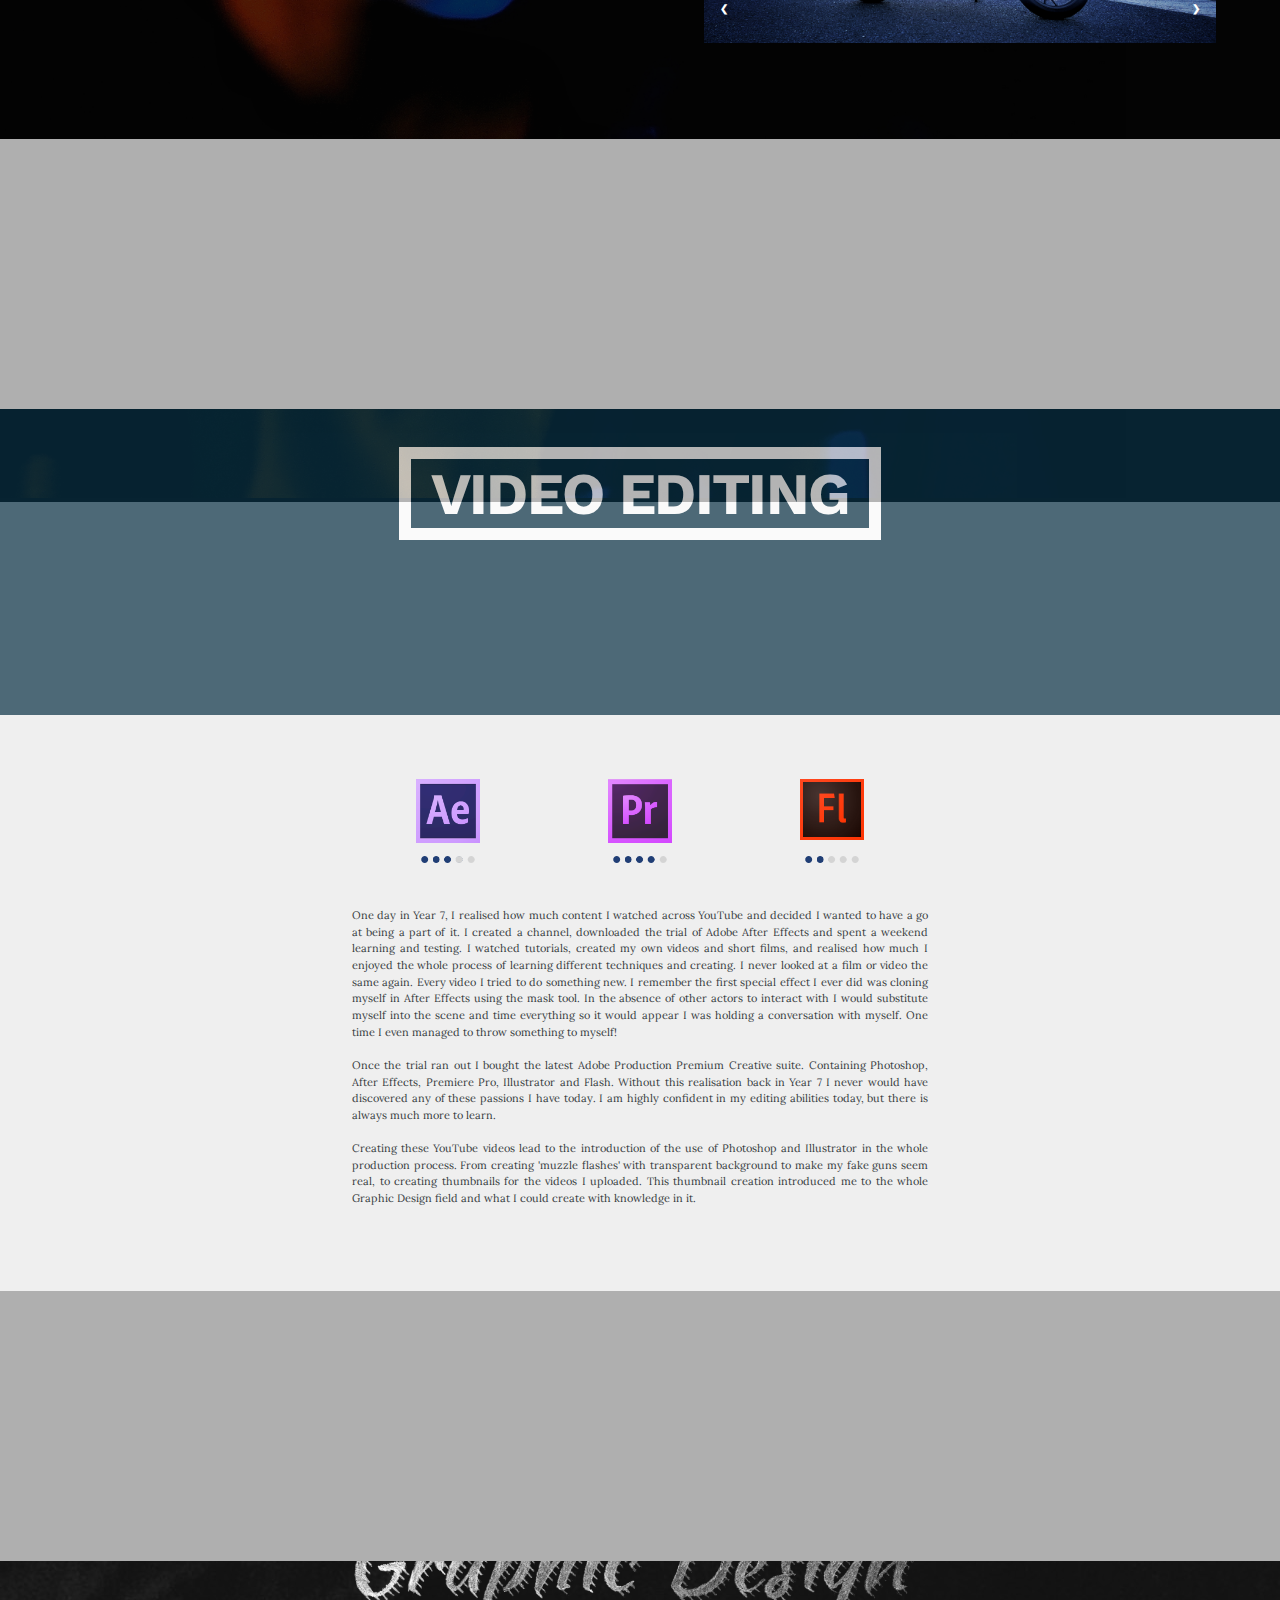
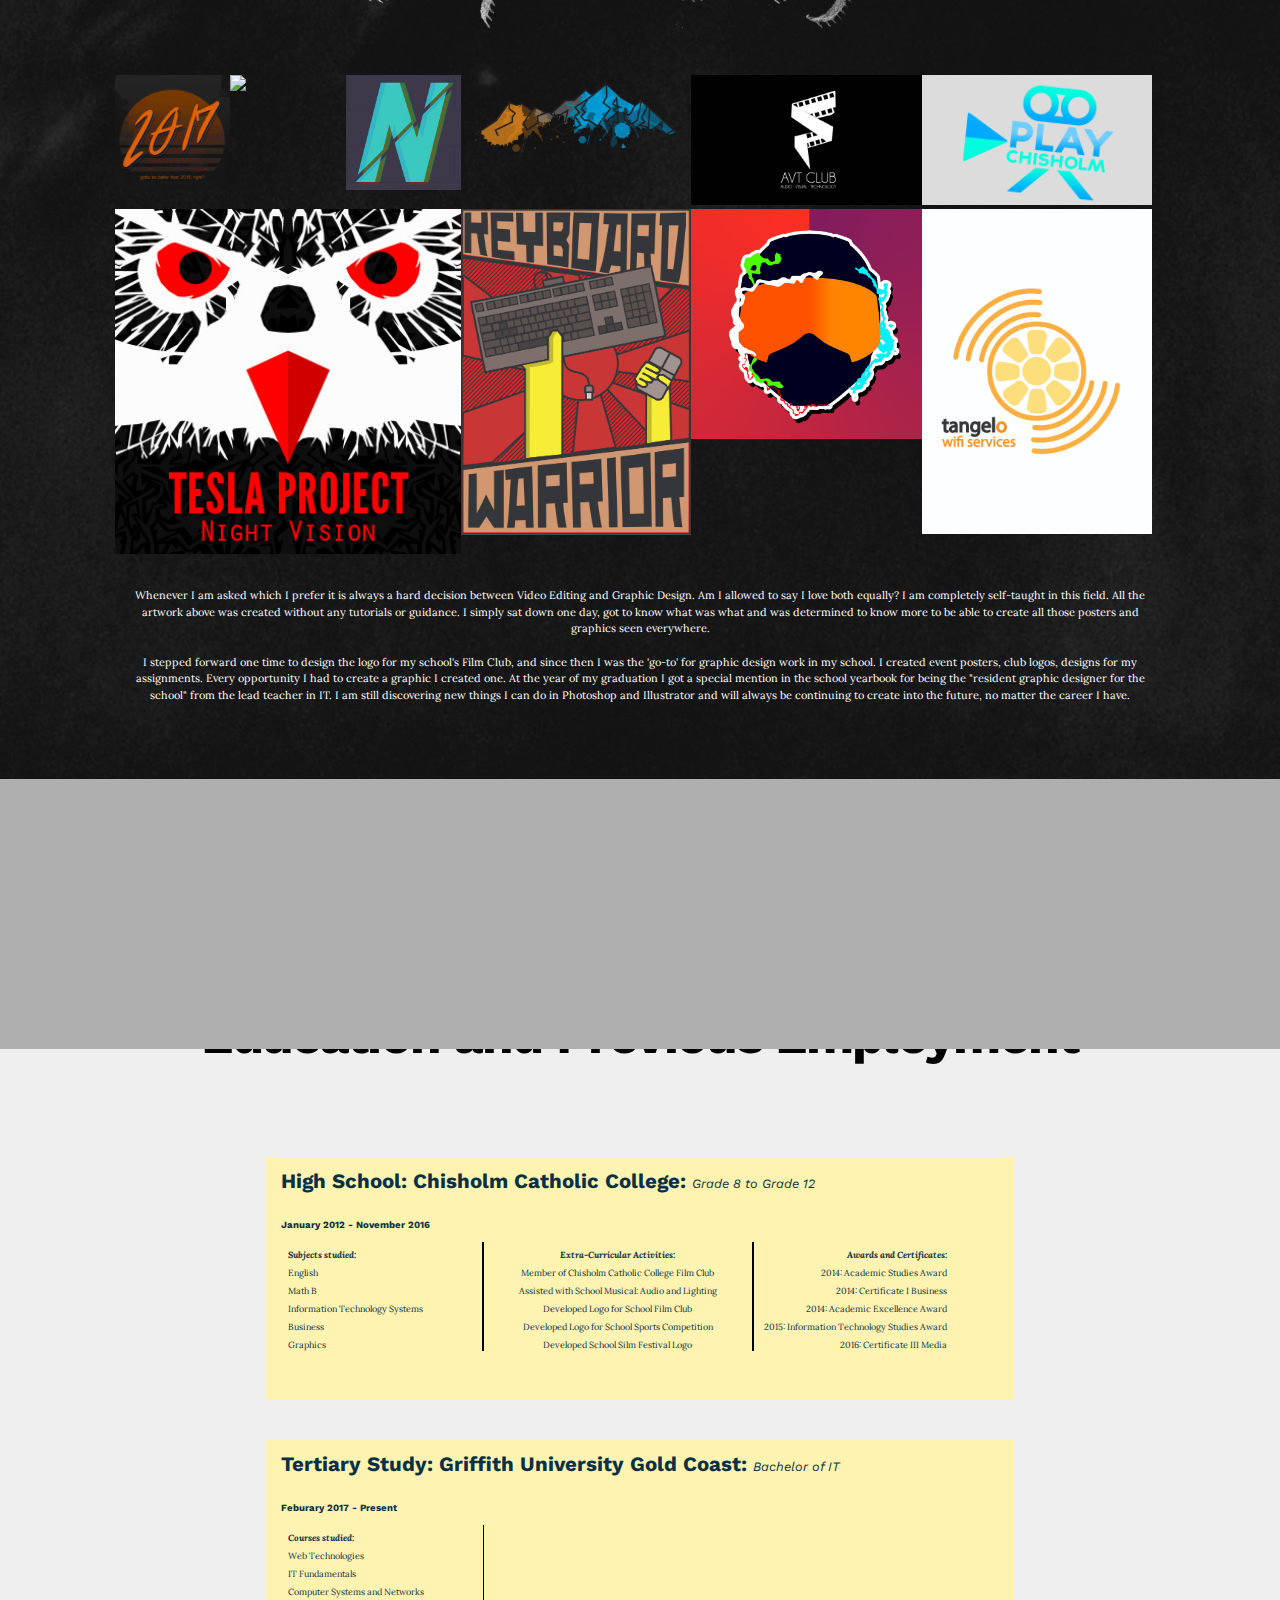
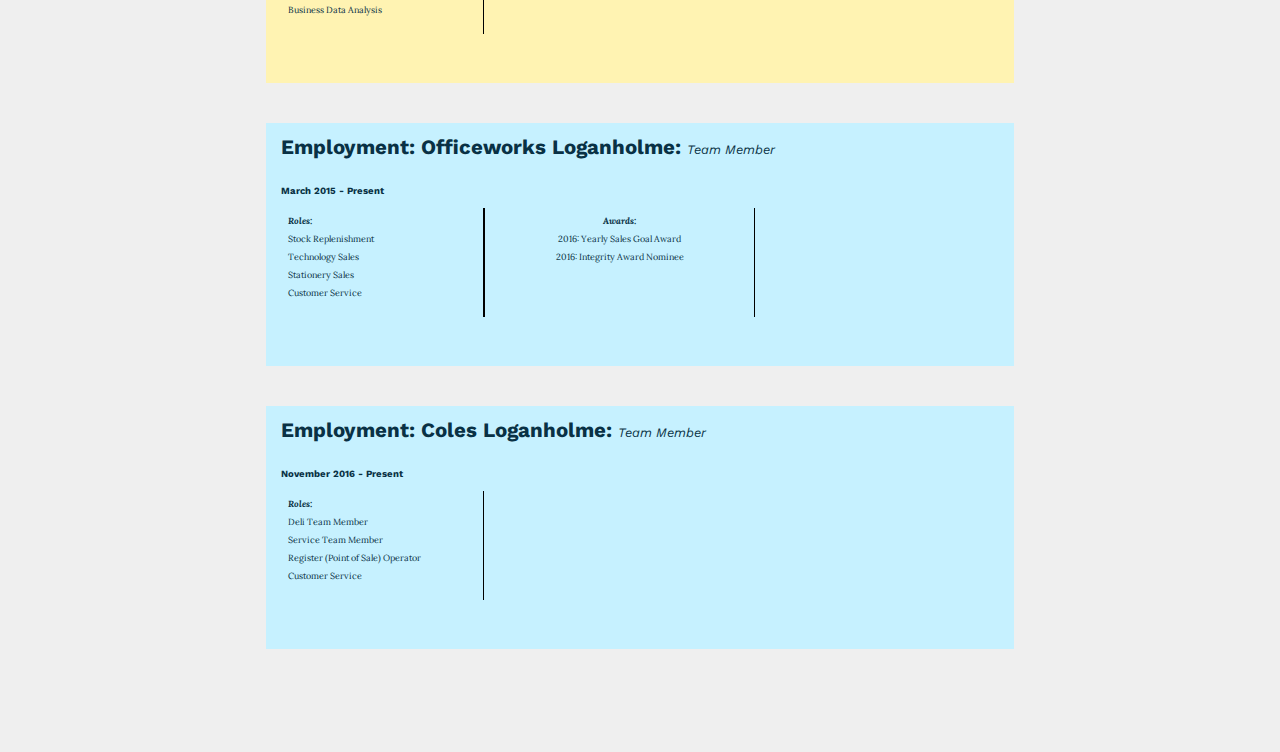
==== commit e09aed4a: "1.4" ====
--- a/mainHome.html
+++ b/mainHome.html
@@ -58,7 +58,7 @@
         </div>
 
         <div class="punchPara">
-          Lorem ipsum dolor sit amet, per nusquam intellegebat eu, falli consectetuer eu sea, ut quo fastidii propriae. Qui no falli vivendum intellegebat, pro idque ceteros pertinax no, sea at nominati voluptatum. Modo reque quo an, repudiare sententiae liberavisse an has. Et mentitum consequat sit, sit id consulatu adversarium definitiones.
+          A strong personal drive motivates me to complete tasks to the highest level and helps me chase my ambitions in the fields of IT and Design.  Dedication and enthusiasm for the elements in these fields has allowed me to constantly work autonomously across all my passions. I look forward to obtaining a career where I can express my creativity and skills in the fields of Design and IT.
         </div>
 
         <div id="returner">
@@ -80,11 +80,11 @@
         </div>
 
         <div class="sec2Para">
-          Ever since my first family holiday I have always had an interest in photography and certain techniques. Despite many years of taking photos, there is still much for me to learn, however, even through small sessions experimentating and testing different styles and subjects - I know I have an immense passion for the field of photography. My favourite technique (so far) is low light photography. Capturing the desired amount of light requires extreme patience, but the results are highly worthwhile and can exhibit many hidden meanings and stories.
+          Since my first family holiday I have always had an interest in photography and certain techniques. Despite many years of taking photos, there is still much for me to learn, however, even through small sessions experimenting and testing different styles and subjects - I know I have an immense passion for the field of photography. My favourite technique (so far) is low light photography. Capturing the desired amount of light requires extreme patience, but the results are highly worthwhile and can exhibit many hidden meanings and stories.
         </br></br>
-          My second favourite style is long exposure shooting. The result of this technique is an amazing effect. Even taking a simple photo of a car driving by can create awesome trail effects.
+          Photography comes hand in hand with both of my other passions - Video Editing and Graphic Design.  Having all three of these fields come together to create art and entertainment is amazing to be a part of, and being able to do it all personally is even greater a feeling.
         </br></br>
-          Curabitur luctus faucibus suscipit. Vestibulum eu sollicitudin lorem. Aliquam ut odio quam. Aenean vitae vestibulum augue, eget auctor urna. Aenean turpis arcu, aliquet sit amet nunc ac, convallis pellentesque eros. Quisque metus ante, ornare vitae blandit eu, efficitur aliquet turpis. Curabitur facilisis, eros sit amet lacinia blandit, neque arcu luctus orci, non porta libero sapien eu erat. Maecenas eget rhoncus felis. Aliquam id nisi odio. Nullam a elit id nibh volutpat iaculis at ac neque. Nulla facilisi. Duis sit amet gravida tortor. Integer sed leo aliquet massa placerat venenatis.
+          I edit my photos with methods such as: colour grading and artifical focus fields which further emphasize the subject and environment. Bringing them to a further level of quality. I never veer too far from the original photo, the changes simply make the photo 'pop' better and achieve effects that require equipment I don't have.
         </div>
 
           <div class="photoContainer">
@@ -96,6 +96,12 @@
             </div>
             <div class="fade Slides">
               <img class="slides" src="images/minilightbars1.jpg">
+            </div>
+            <div class="fade Slides">
+              <img class="slides" src="images/1200rsbeach.jpeg">
+            </div>
+            <div class="fade Slides">
+              <img class="slides" src="images/mtgrav.jpg">
             </div>
 
               <a class="prev" onclick="plusSlides(-1)">&#10094;</a>
@@ -139,15 +145,14 @@
         </div>
         <div class="section3ParaContainer">
           <div class="section3ParaItem">
-            Lorem ipsum dolor sit amet, consectetur adipiscing elit. Vestibulum at ante vitae ex elementum dapibus imperdiet cursus eros. Etiam non leo blandit, fringilla ligula quis, faucibus risus. Sed euismod laoreet nisl, a mattis ex hendrerit nec. Nullam a condimentum arcu. Ut gravida nisi sit amet turpis porta tristique eu quis nulla. Cras mi justo, fringilla vitae varius id, luctus vitae velit. Nullam ut pellentesque leo. Vestibulum facilisis lacus non ornare luctus. Proin elit ex, sodales et lacinia sed, pulvinar dignissim tellus. In eget consectetur erat. Aliquam faucibus risus id ligula venenatis bibendum. Phasellus dapibus, odio et ultrices consequat, felis lorem feugiat dolor, maximus vulputate eros ipsum non nunc.
+            One day in Year 7, I realised how much content I watched across YouTube and decided I wanted to have a go at being a part of it. I created a channel, downloaded the trial of Adobe After Effects and spent a weekend learning and testing. I watched tutorials, created my own videos and short films, and realised how much I enjoyed the whole process of learning different techniques and creating. I never looked at a film or video the same again. Every video I tried to do something new. I remember the first special effect I ever did was cloning myself in After Effects using the mask tool. In the absence of other actors to interact with I would substitute myself into the scene and time everything so it would appear I was holding a conversation with myself. One time I even managed to throw something to myself!
 
             </br></br>
 
-            Sed convallis, ipsum eu ornare laoreet, libero nibh semper mauris, et fermentum dui erat et magna. Morbi placerat quam ac diam pellentesque iaculis. Donec a dolor suscipit, consequat lacus sit amet, bibendum tortor. Cras posuere felis justo, quis interdum magna malesuada mollis. Ut vel odio quis dui tempus efficitur. Ut malesuada mauris elit, sit amet ullamcorper justo pharetra sit amet. Aliquam varius rhoncus diam, id gravida tellus eleifend ac.
+            Once the trial ran out I bought the latest Adobe Production Premium Creative suite. Containing Photoshop, After Effects, Premiere Pro, Illustrator and Flash. Without this realisation back in Year 7 I never would have discovered any of these passions I have today. I am highly confident in my editing abilities today, but there is always much more to learn.
 
             </br></br>
-
-            Aenean volutpat nisi arcu, sed volutpat mauris pellentesque eget. Cras tincidunt sagittis varius. Cras egestas magna faucibus, vestibulum lacus ac, vulputate sapien. Nullam dapibus nunc in eros faucibus mattis. Nullam at nulla lorem. Quisque lobortis volutpat vulputate. Sed aliquam risus diam, ac dictum sem pellentesque a. Vivamus ornare nec diam at commodo. Nullam eget elementum magna. In vitae tincidunt eros, ac porta ipsum. Integer quis massa id velit vulputate suscipit. Duis enim tortor, porta id posuere vestibulum, aliquam sit amet urna. Ut malesuada, quam et sagittis placerat, tortor nunc elementum dui, a pretium mi turpis in lacus. Vivamus tempus, nisi non gravida laoreet, tellus dolor maximus risus, vitae aliquet arcu urna ac turpis. Sed id venenatis odio. Morbi malesuada dolor ante, vel bibendum ante aliquam vel.
+            Creating these YouTube videos lead to the introduction of the use of Photoshop and Illustrator in the whole production process. From creating 'muzzle flashes' with transparent background to make my fake guns seem real, to creating thumbnails for the videos I uploaded. This thumbnail creation introduced me to the whole Graphic Design field and what I could create with knowledge in it.
           </div>
         </div>
       </div>
@@ -163,11 +168,11 @@
         </div>
 
         <div class="section4Para">
-          Sed convallis, ipsum eu ornare laoreet, libero nibh semper mauris, et fermentum dui erat et magna. Morbi placerat quam ac diam pellentesque iaculis. Donec a dolor suscipit, consequat lacus sit amet, bibendum tortor. Cras posuere felis justo, quis interdum magna malesuada mollis. Ut vel odio quis dui tempus efficitur. Ut malesuada mauris elit, sit amet ullamcorper justo pharetra sit amet. Aliquam varius rhoncus diam, id gravida tellus eleifend ac.
+          Whenever I am asked which I prefer it is always a hard decision between Video Editing and Graphic Design. Am I allowed to say I love both equally? I am completely self-taught in this field. All the artwork above was created without any tutorials or guidance. I simply sat down one day, got to know what was what and was determined to know more to be able to create all those posters and graphics seen everywhere.
 
         </br></br>
 
-          Aenean volutpat nisi arcu, sed volutpat mauris pellentesque eget. Cras tincidunt sagittis varius. Cras egestas magna faucibus, vestibulum lacus ac, vulputate sapien. Nullam dapibus nunc in eros faucibus mattis. Nullam at nulla lorem. Quisque lobortis volutpat vulputate. Sed aliquam risus diam, ac dictum sem pellentesque a. Vivamus ornare nec diam at commodo. Nullam eget elementum magna. In vitae tincidunt eros, ac porta ipsum. Integer quis massa id velit vulputate suscipit. Duis enim tortor, porta id posuere vestibulum, aliquam sit amet urna. Ut malesuada, quam et sagittis placerat, tortor nunc elementum dui, a pretium mi turpis in lacus. Vivamus tempus, nisi non gravida laoreet, tellus dolor maximus risus, vitae aliquet arcu urna ac turpis. Sed id venenatis odio. Morbi malesuada dolor ante, vel bibendum ante aliquam vel.
+          I stepped forward one time to design the logo for my school's Film Club, and since then I was the 'go-to' for graphic design work in my school. I created event posters, club logos, designs for my assignments. Every opportunity I had to create a graphic I created one. At the year of my graduation I got a special mention in the school yearbook for being the "resident graphic designer for the school" from the lead teacher in IT. I am still discovering new things I can do in Photoshop and Illustrator and will always be continuing to create into the future, no matter the career I have.
         </div>
       </div>
 
--- a/V2home.css
+++ b/V2home.css
@@ -160,8 +160,8 @@
 {
   position: absolute;
   z-index: 97;
-  width: 20%;
-  margin-left: 70%;
+  width: 21%;
+  margin-left: 69%;
   margin-top: 7%;
   font-size: 0.85vw;
   text-align: justify;
@@ -280,11 +280,11 @@
 {
   position: absolute;
   z-index: 97;
-  margin-left: 62%;
-  margin-top: 95%;
+  margin-left: 55%;
+  margin-top: 90%;
   margin-bottom: 5%;
-  width: 30%;
-  height: 70%;
+  width: 40%;
+  height: 80%;
   justify-content: center;
 }
 
@@ -303,7 +303,7 @@
 {
   cursor: pointer;
   position: absolute;
-  top: 50%;
+  top: 57%;
   width: auto;
   margin-top: -35%;
   padding: 16px;
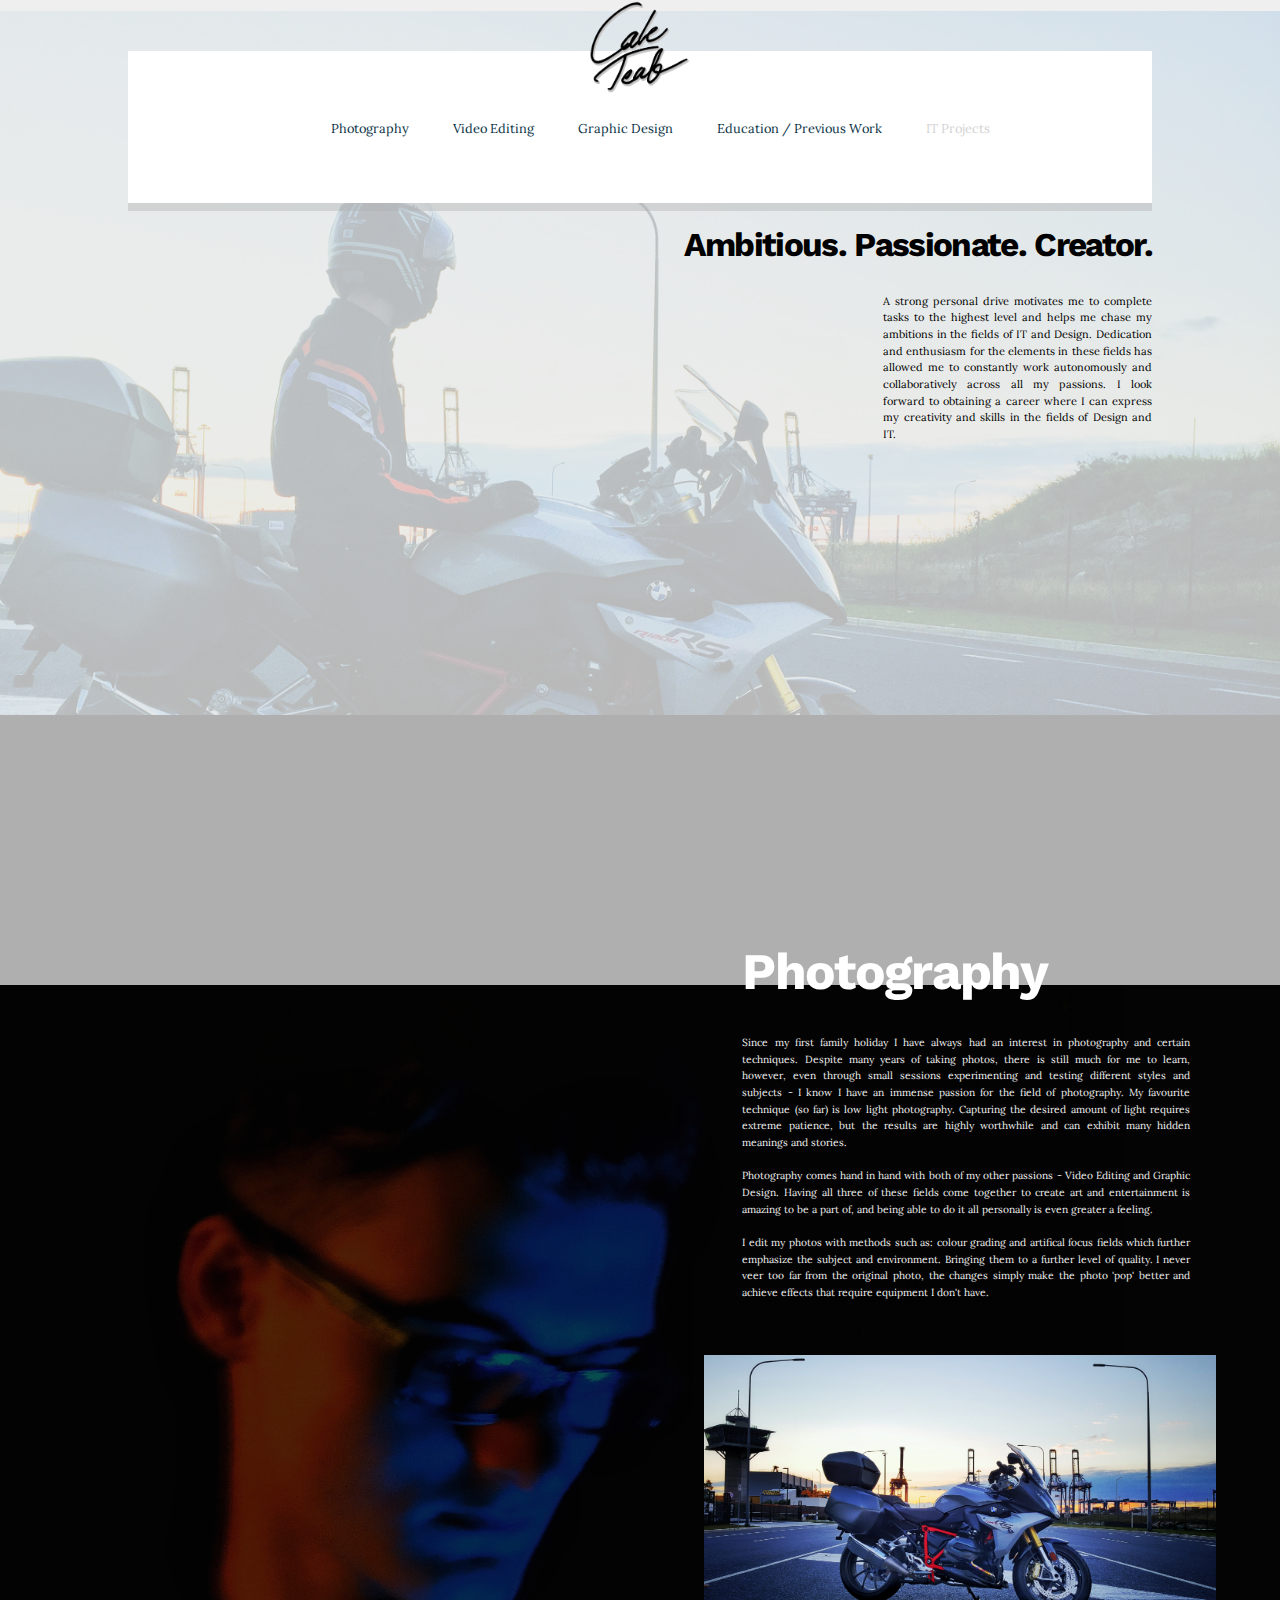
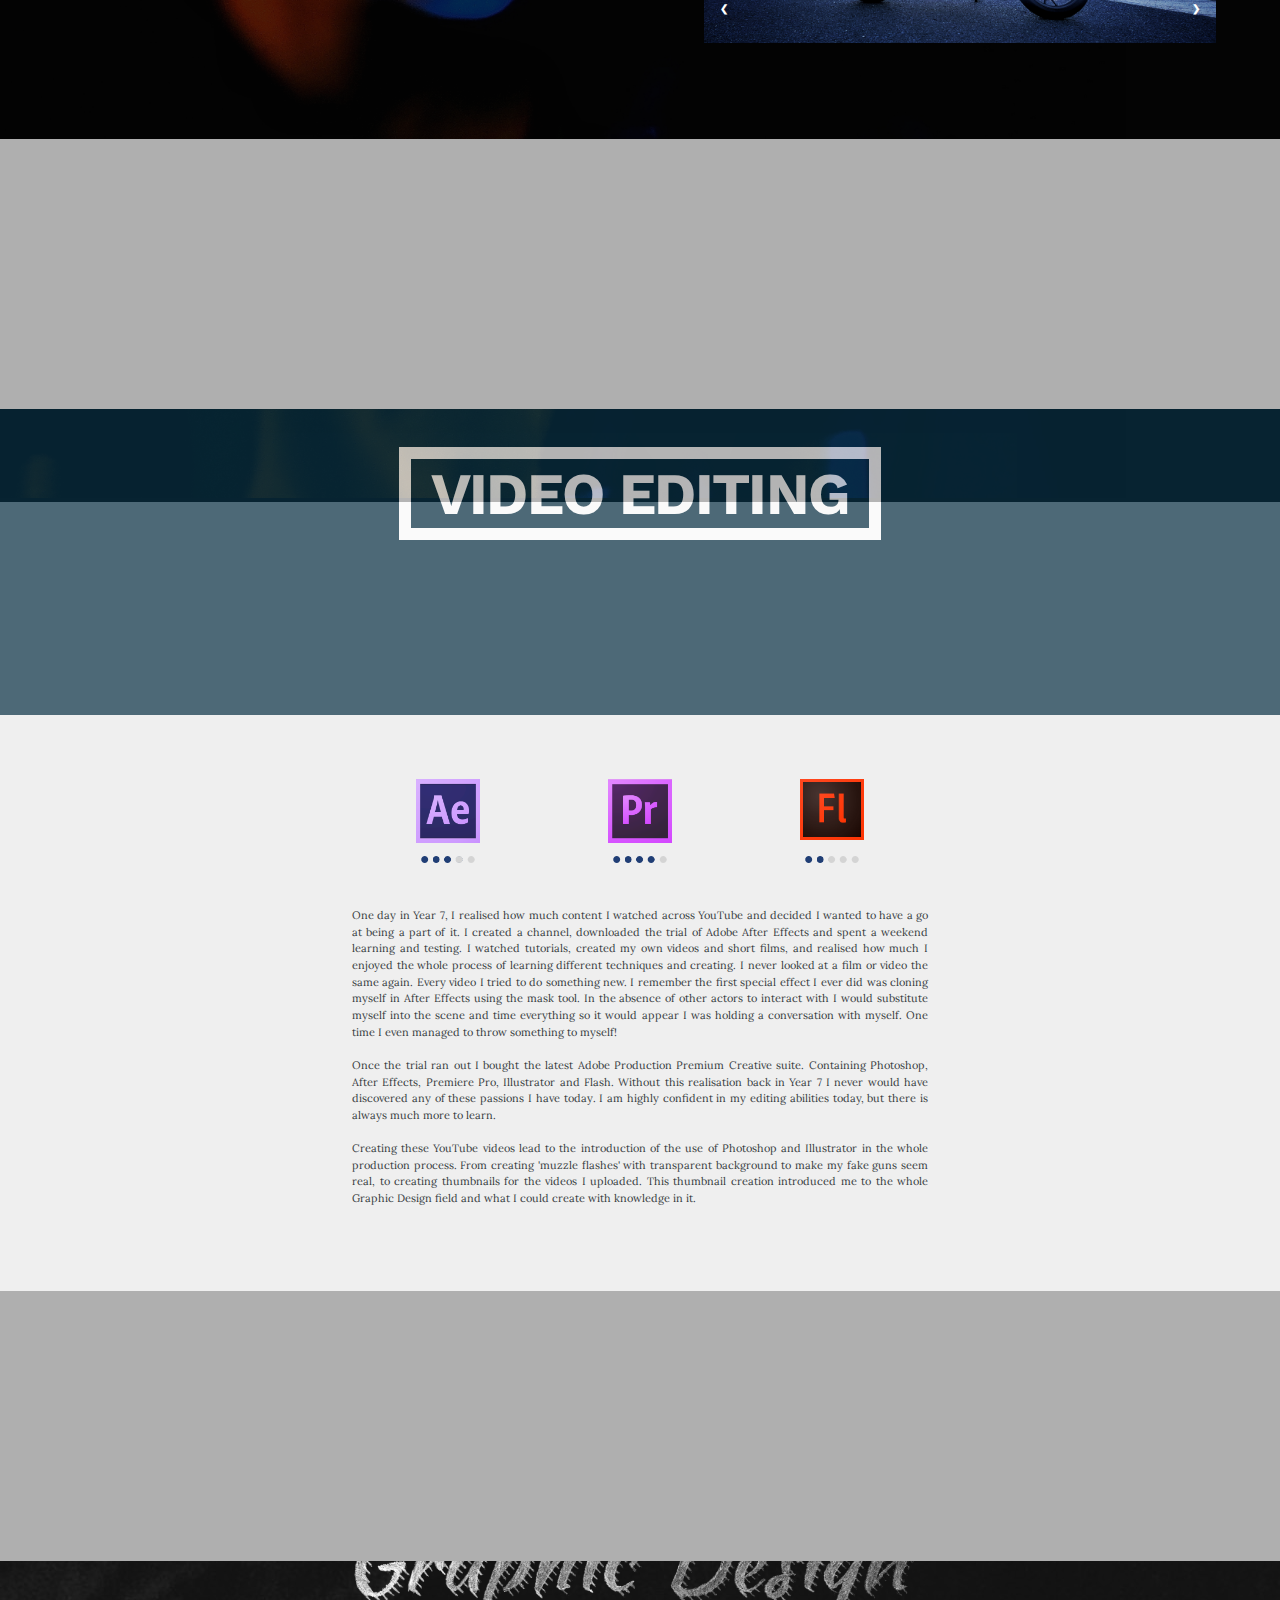
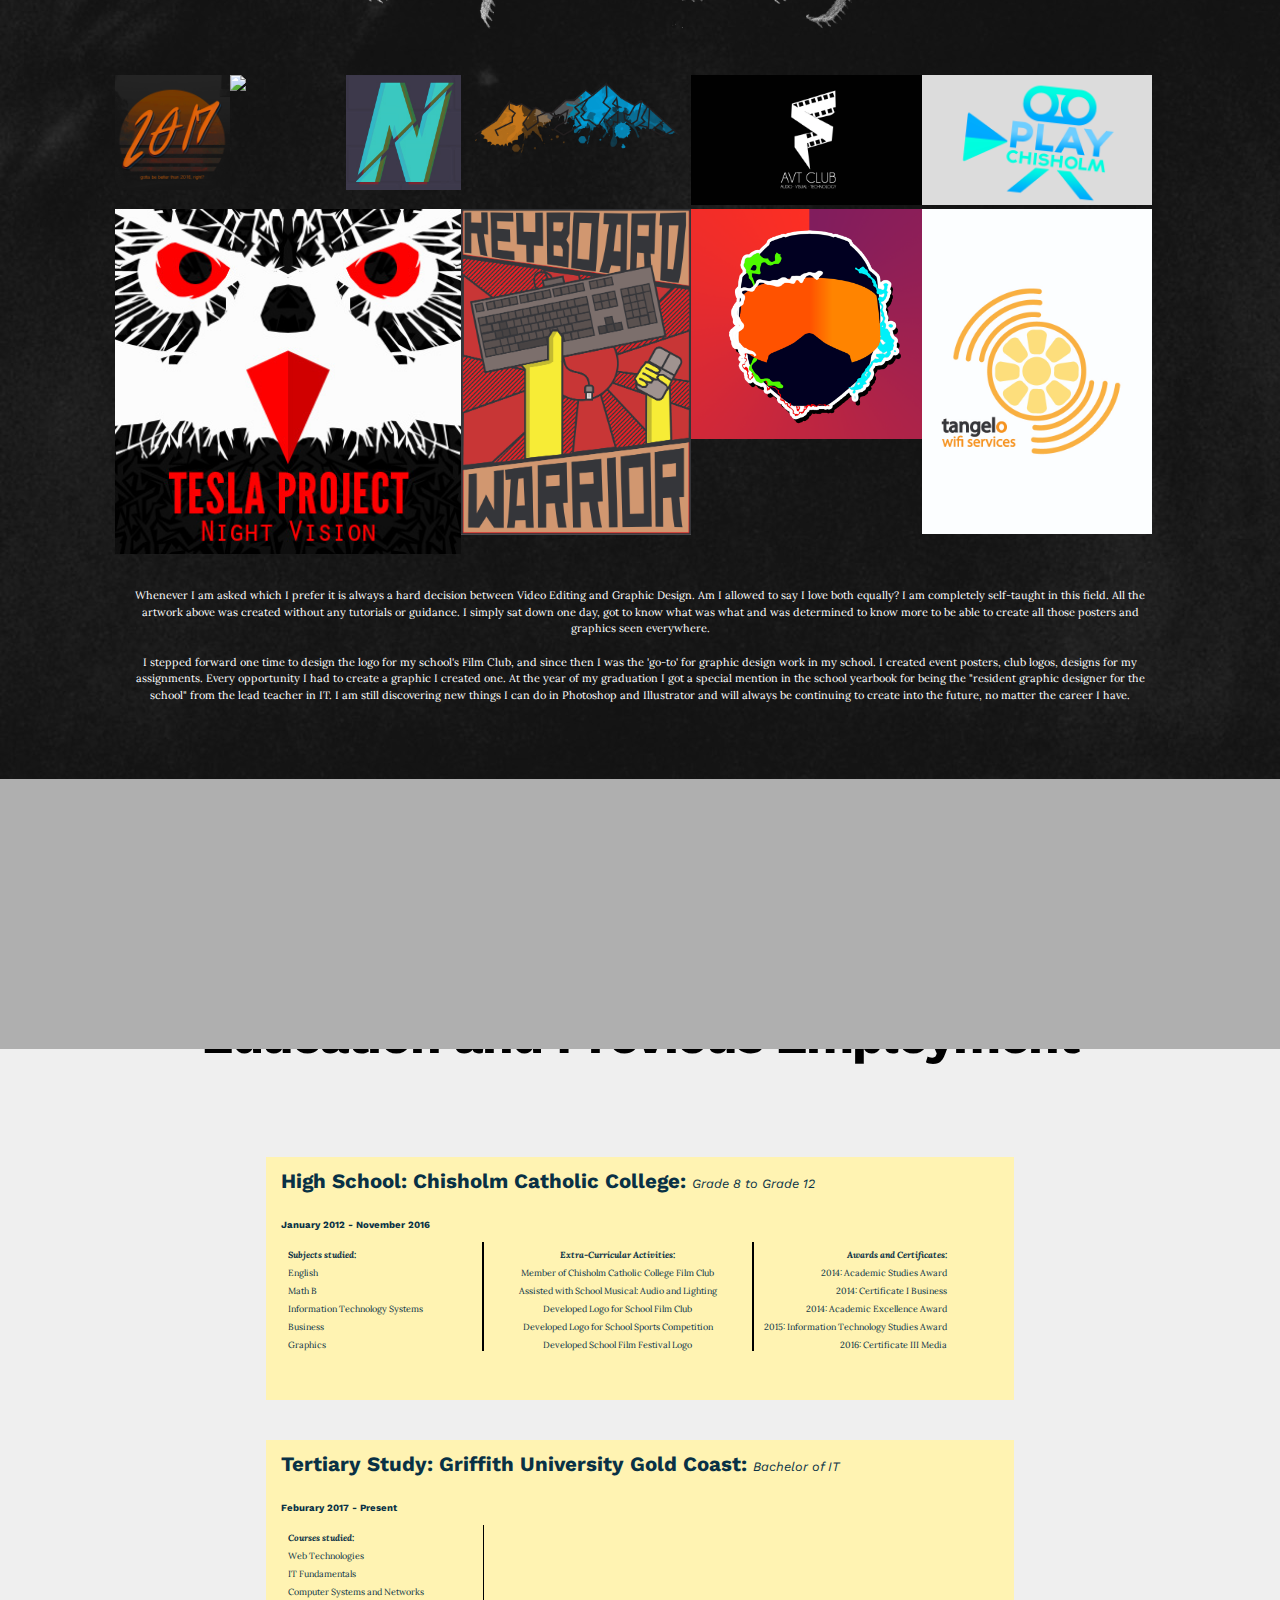
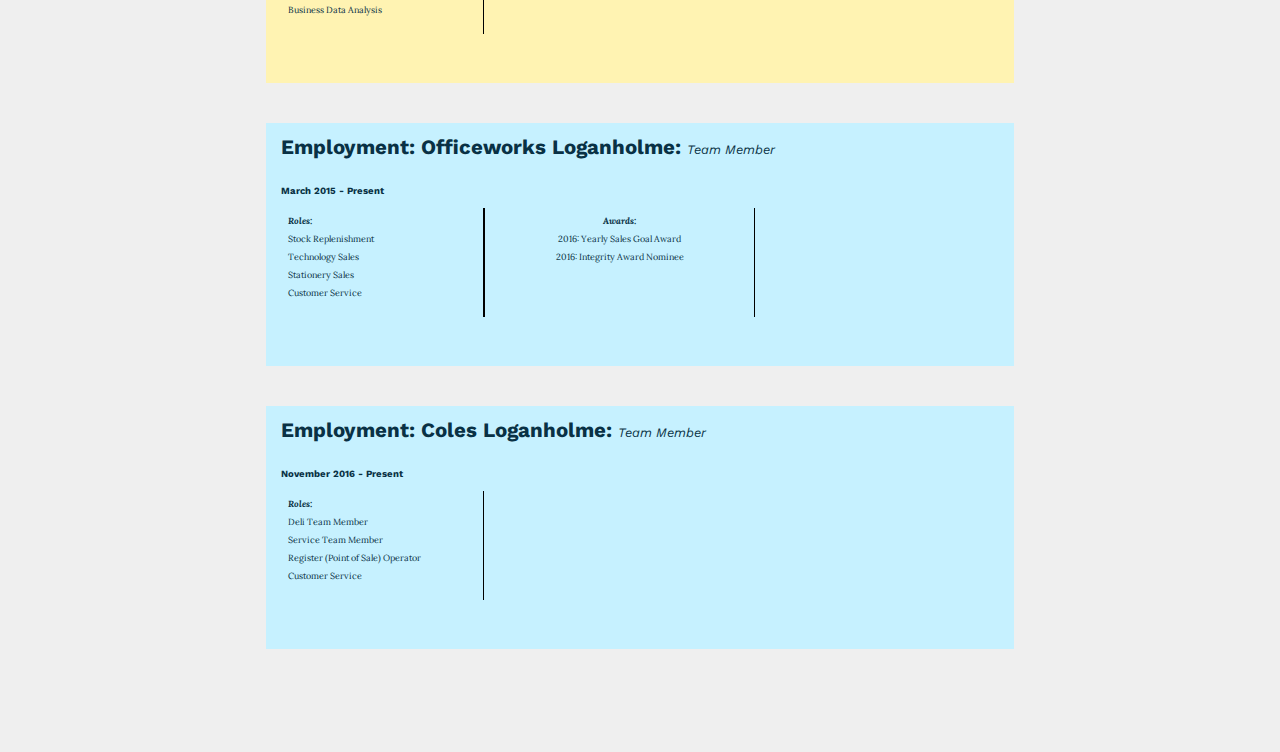
==== commit efdf6ae9: "1.41" ====
--- a/mainHome.html
+++ b/mainHome.html
@@ -58,7 +58,7 @@
         </div>
 
         <div class="punchPara">
-          A strong personal drive motivates me to complete tasks to the highest level and helps me chase my ambitions in the fields of IT and Design.  Dedication and enthusiasm for the elements in these fields has allowed me to constantly work autonomously across all my passions. I look forward to obtaining a career where I can express my creativity and skills in the fields of Design and IT.
+          A strong personal drive motivates me to complete tasks to the highest level and helps me chase my ambitions in the fields of IT and Design.  Dedication and enthusiasm for the elements in these fields has allowed me to constantly work autonomously and collaboratively across all my passions. I look forward to obtaining a career where I can express my creativity and skills in the fields of Design and IT.
         </div>
 
         <div id="returner">
@@ -231,7 +231,7 @@
                   <li>Assisted with School Musical: Audio and Lighting</li>
                   <li>Developed Logo for School Film Club</li>
                   <li>Developed Logo for School Sports Competition</li>
-                  <li>Developed School Silm Festival Logo</li>
+                  <li>Developed School Film Festival Logo</li>
                 </ul>
               </div>
 
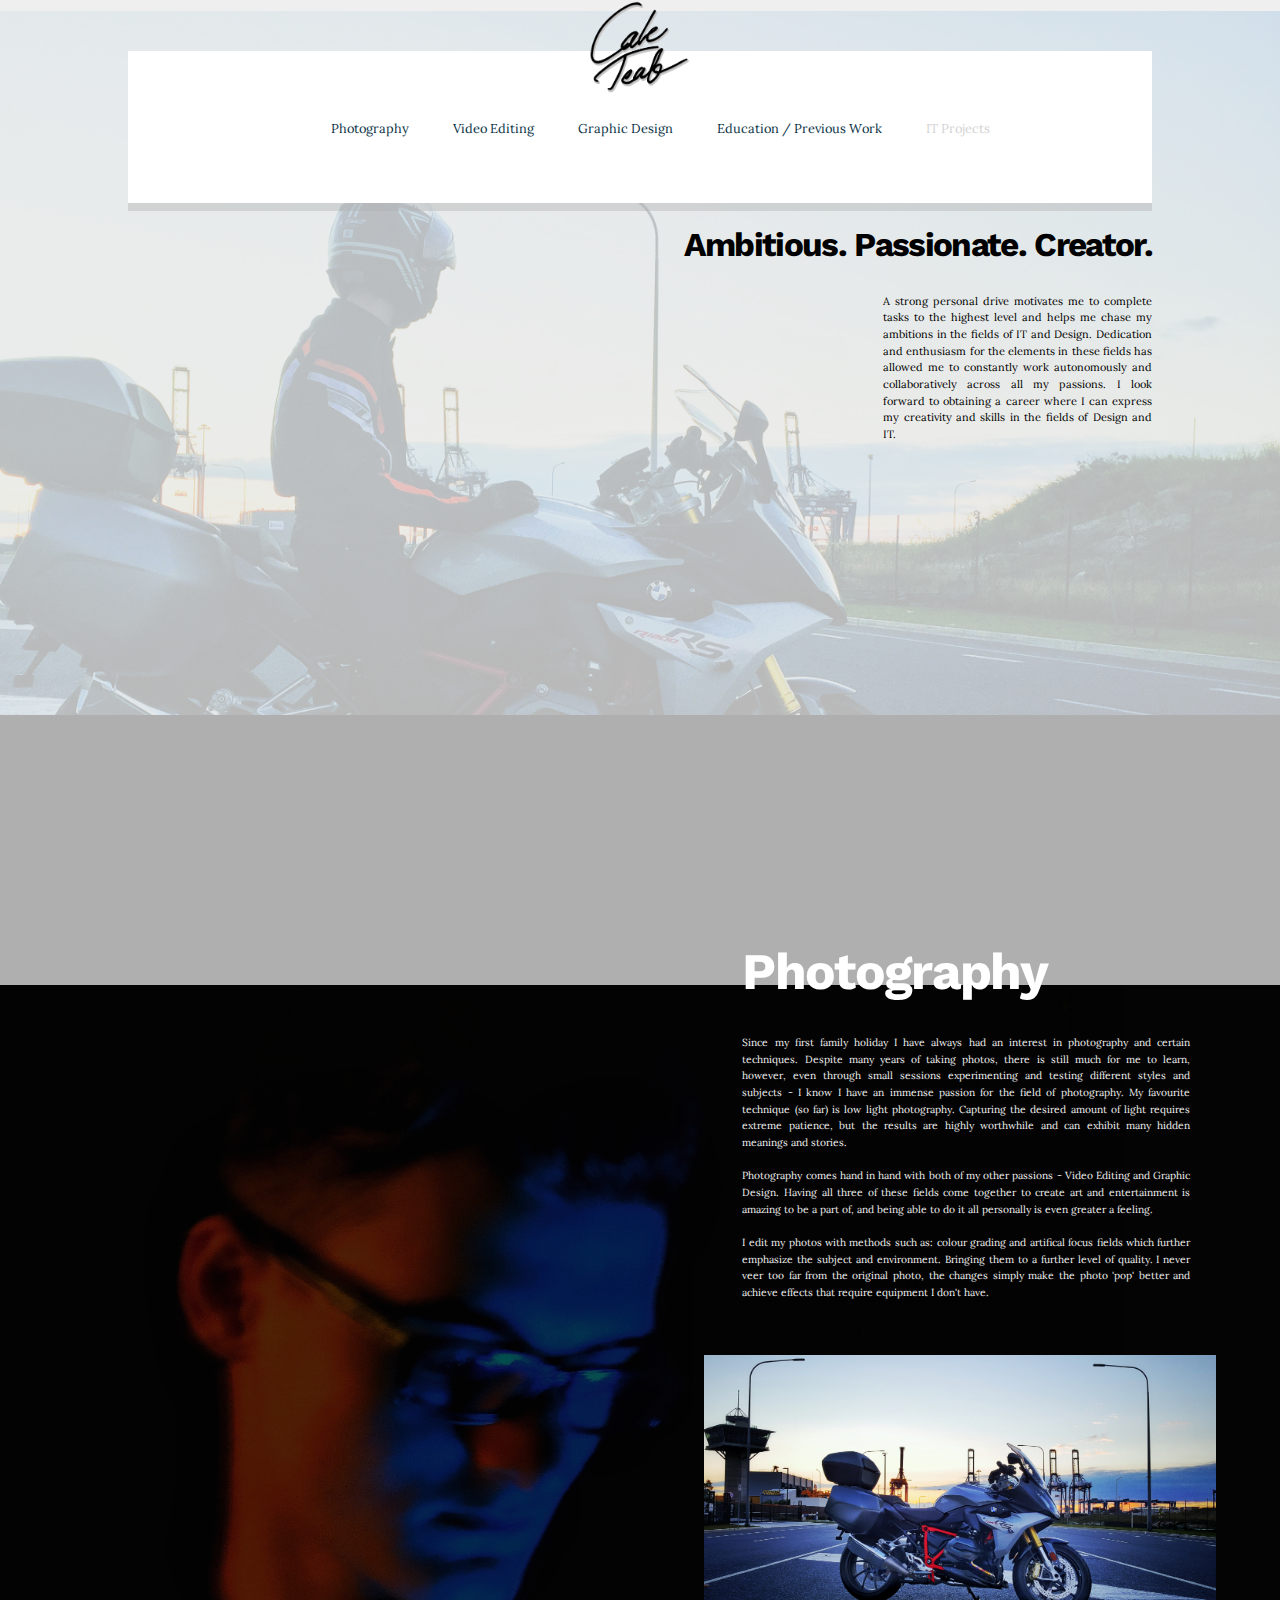
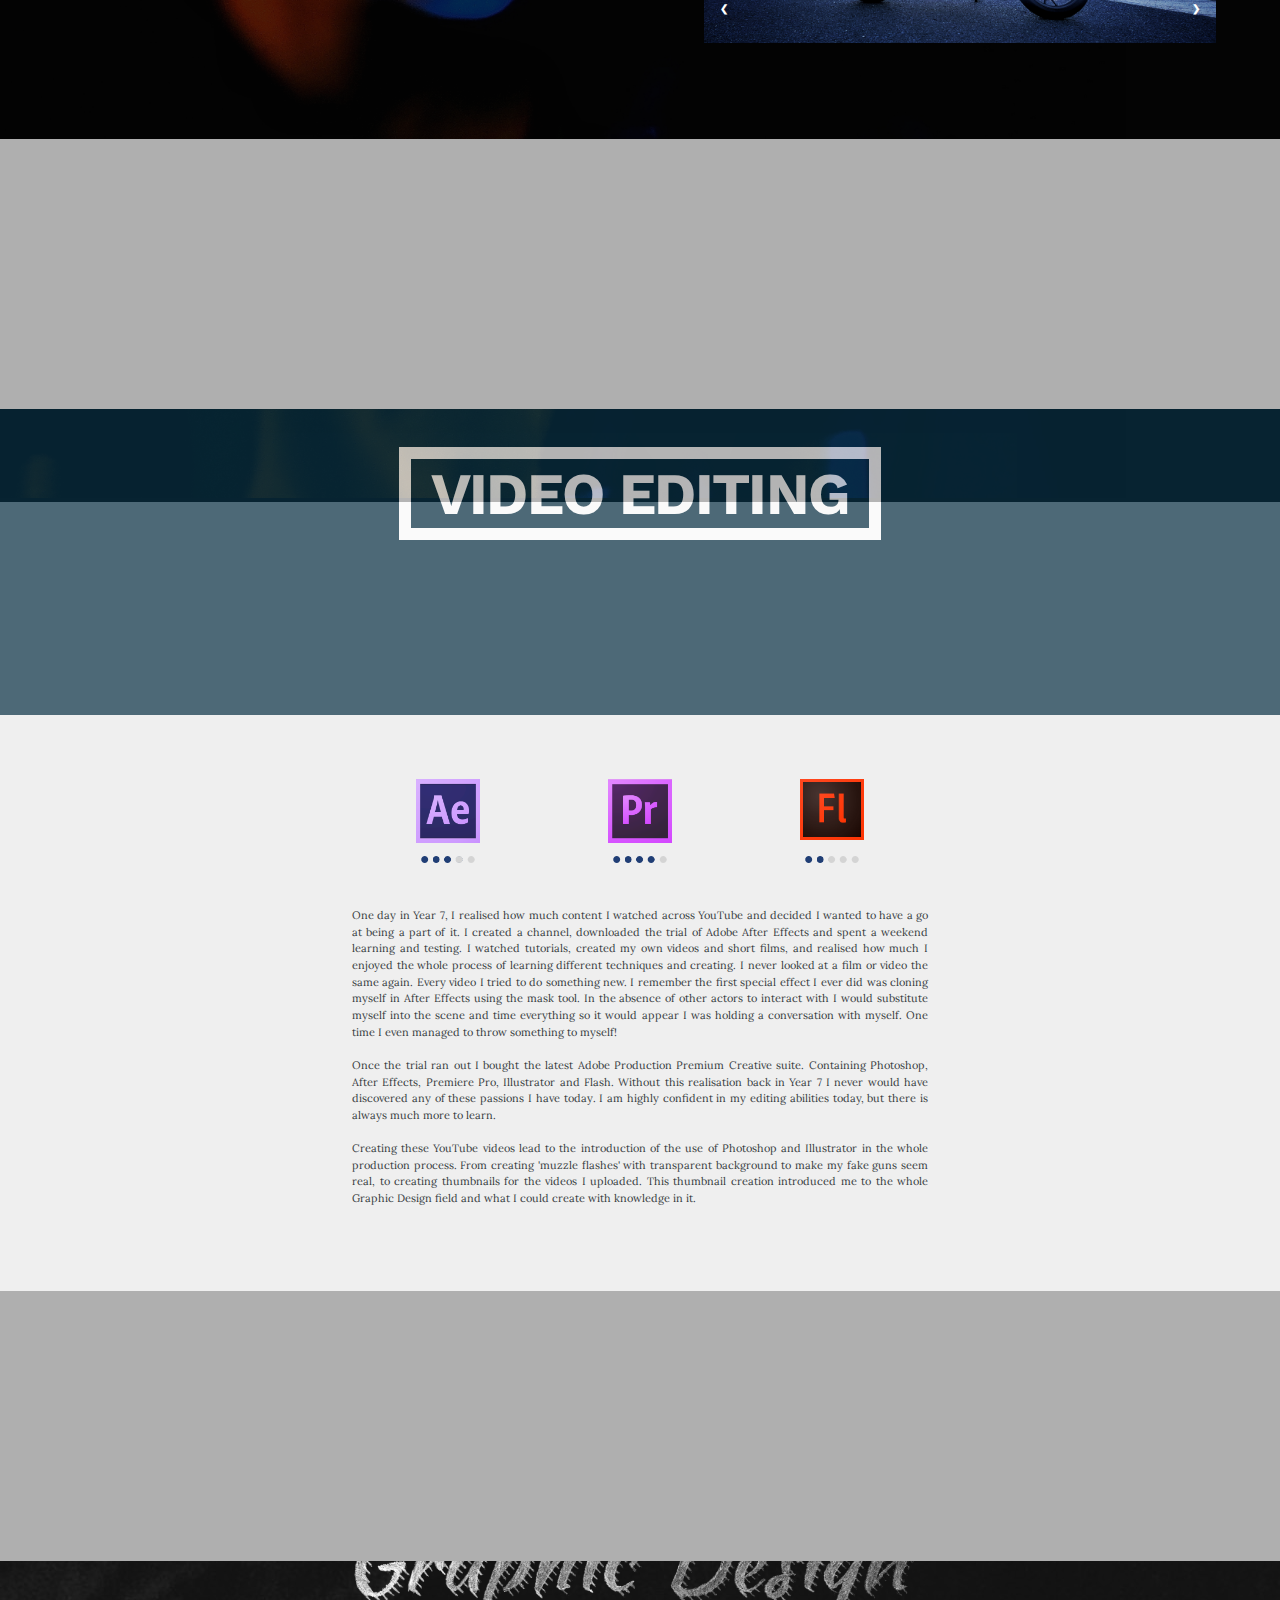
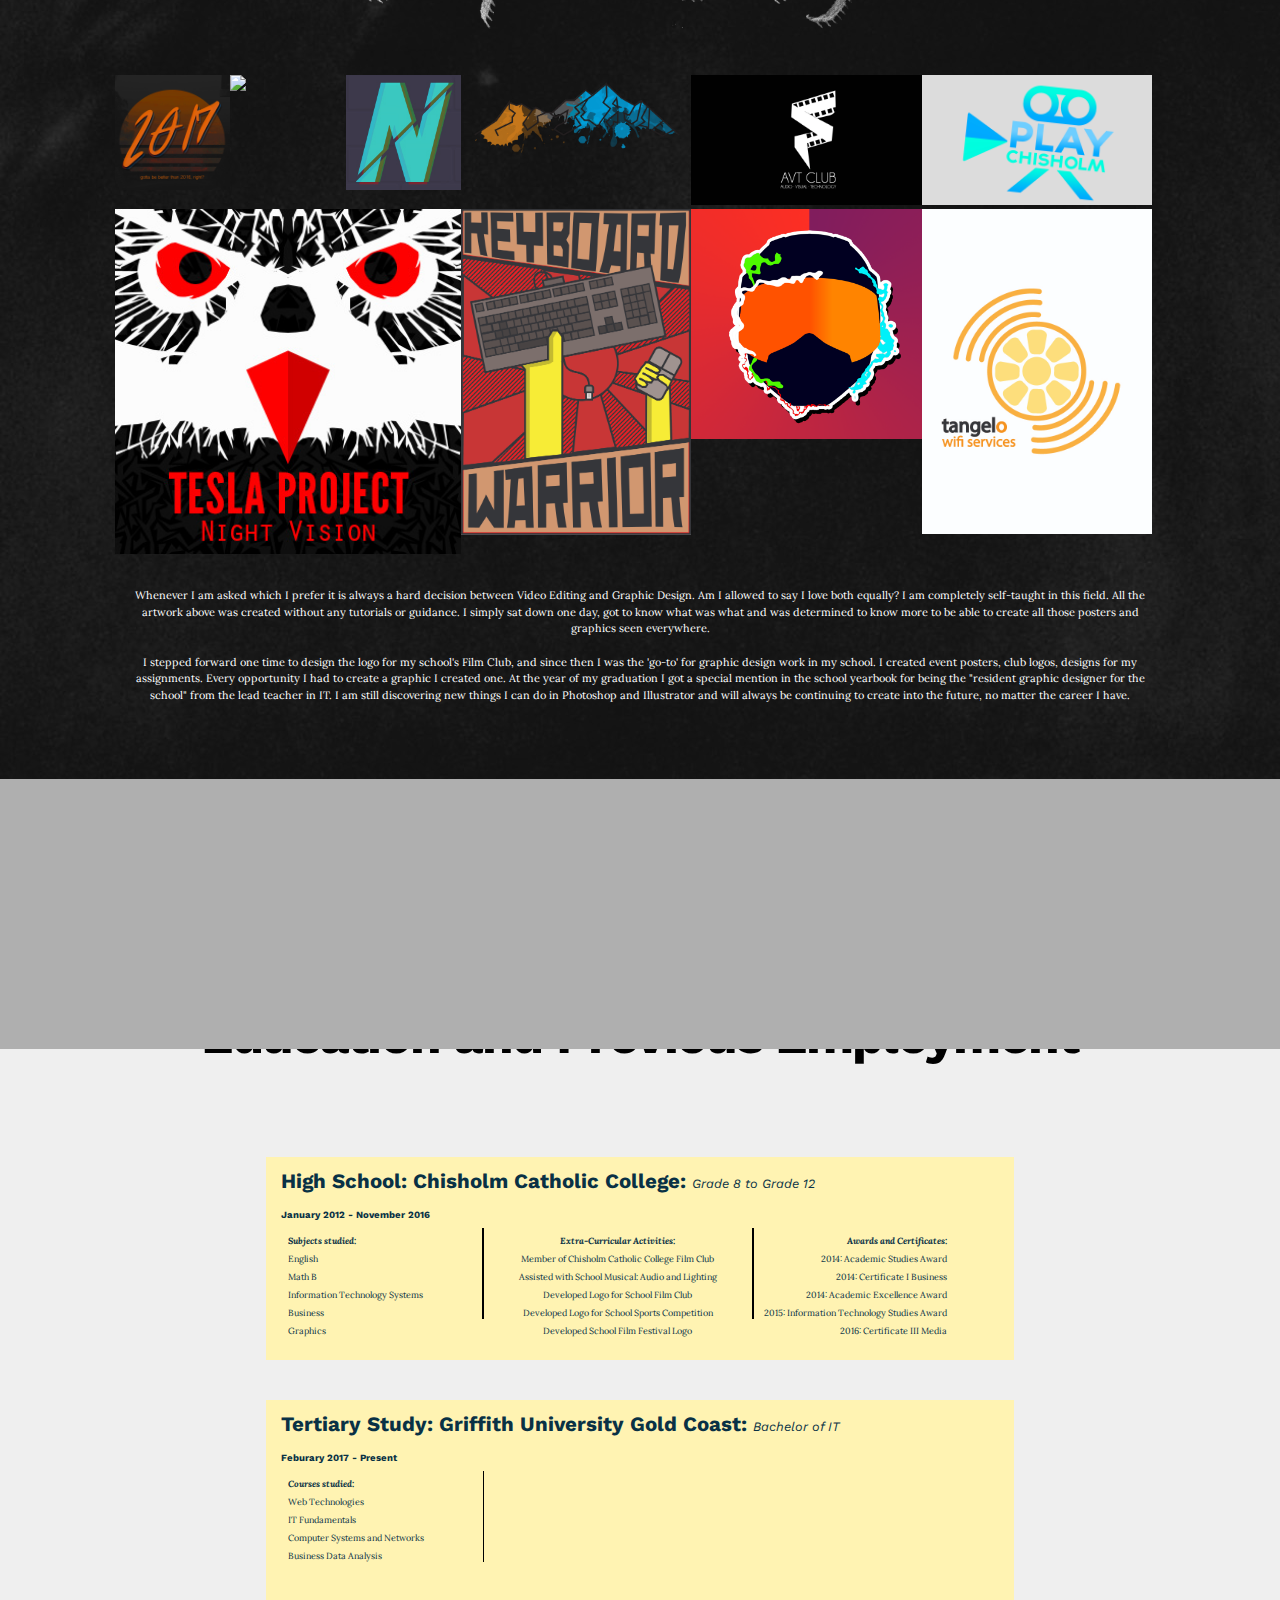
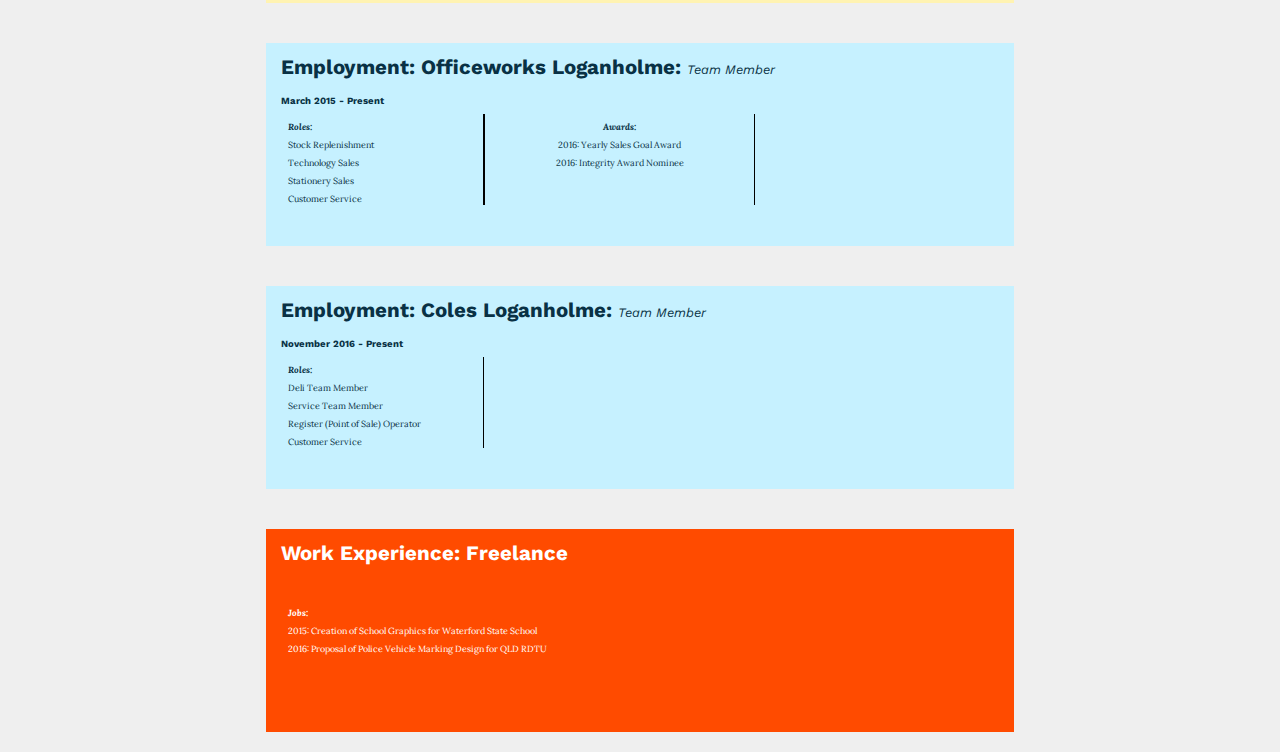
==== commit 9750a63b: "1.42" ====
--- a/mainHome.html
+++ b/mainHome.html
@@ -103,6 +103,12 @@
             <div class="fade Slides">
               <img class="slides" src="images/mtgrav.jpg">
             </div>
+            <div class="fade Slides">
+              <img class="slides" src="images/jag.jpg">
+            </div>
+            <div class="fade Slides">
+              <img class="slides" src="images/chicago.jpg">
+            </div>
 
               <a class="prev" onclick="plusSlides(-1)">&#10094;</a>
               <a class="next" onclick="plusSlides(1)">&#10095;</a>
@@ -191,6 +197,9 @@
           <div class="grid-item grid-item--width15"><img src="images/portfolio/Tangelo WiFi Services.jpg"></div>
         </div>
 
+
+
+
         <div class="divider4">
         </div>
 
@@ -329,9 +338,34 @@
 
           </div>
 
-      </div>
-
-
+          <div class="timelineItemExp">
+            <div class="timelineItemTitle">
+              <div class="timelineTitleItem">
+                <h1>Work Experience: Freelance</h1>
+              </div>
+            </div>
+            <div class="timelineDateContainer">
+            </div>
+            <div class="timelineParaContainer">
+              <div>
+                <ul class="noDotPoints">
+                  <li><strong><em>Jobs: </strong></em></li>
+                  <li>2015: Creation of School Graphics for Waterford State School</li>
+                  <li>2016: Proposal of Police Vehicle Marking Design for QLD RDTU</li>
+                  <li></li>
+                  <li></li>
+                </ul>
+              </div>
+            </div>
+
+          </div>
+
+
+
+
+        </div>
+
+      </div>
           <script>
           $(function(){
             $(window).scroll(function() {
--- a/V2home.css
+++ b/V2home.css
@@ -549,7 +549,6 @@
   text-align: center;
   font-size: 0.85vw;
   line-height: 1.3vw;
-
 }
 
 .grid
@@ -598,6 +597,90 @@
 .grid-item--width3
 {
   width: 30%;
+}
+
+.section4Continue
+{
+  z-index: 99;
+  position: absolute;
+  margin-bottom: 20%;
+  width: 100%;
+  height: 6%
+}
+
+.arrow {
+  position: absolute;
+  bottom: 0;
+  left: 50%;
+  margin-left:-20px;
+  width: 40px;
+  height: 40px;
+  background-image: url([data-uri]);
+  background-size: contain;
+
+}
+
+.bounce {
+    -webkit-animation: bounce 2s infinite;
+    animation: bounce 2s infinite;
+}
+
+/* Scroll down indicator (bouncing) */
+@-webkit-keyframes bounce {
+  0%, 20%, 50%, 80%, 100% {
+    -webkit-transform: translateY(0); }
+  40% {
+    -webkit-transform: translateY(-30px); }
+  60% {
+    -webkit-transform: translateY(-15px); } }
+@-moz-keyframes bounce {
+  0%, 20%, 50%, 80%, 100% {
+    -moz-transform: translateY(0); }
+  40% {
+    -moz-transform: translateY(-30px); }
+  60% {
+    -moz-transform: translateY(-15px); } }
+@keyframes bounce {
+  0%, 20%, 50%, 80%, 100% {
+    -webkit-transform: translateY(0);
+    -moz-transform: translateY(0);
+    -ms-transform: translateY(0);
+    -o-transform: translateY(0);
+    transform: translateY(0); }
+  40% {
+    -webkit-transform: translateY(-30px);
+    -moz-transform: translateY(-30px);
+    -ms-transform: translateY(-30px);
+    -o-transform: translateY(-30px);
+    transform: translateY(-30px); }
+  60% {
+    -webkit-transform: translateY(-15px);
+    -moz-transform: translateY(-15px);
+    -ms-transform: translateY(-15px);
+    -o-transform: translateY(-15px);
+    transform: translateY(-15px); } }
+
+.moreMessage
+{
+  display: none;
+  color: white;
+  text-shadow: 1px 1px black;
+  font-size: 0.7vw;
+  width: 10%;
+  text-align: center;
+  margin-left: 45%;
+  margin-right: 45%;
+  margin-top: 1%;
+  font-style: italic;
+}
+
+.billyMays
+{
+  cursor: pointer;
+}
+
+.billyMays:hover + .moreMessage {
+    display: block;
 }
 
 .section5Container
@@ -680,6 +763,18 @@
   align-items: center;
 }
 
+.timelineItemExp
+{
+  display: flex;
+  background-color: #ff4b00;
+  color: #ffffff;
+  height: 20%;
+  width: 65%;
+  margin: 20px;
+  flex-direction: column;
+  align-items: center;
+}
+
 .timelineItemTitle
 {
   display: flex;
